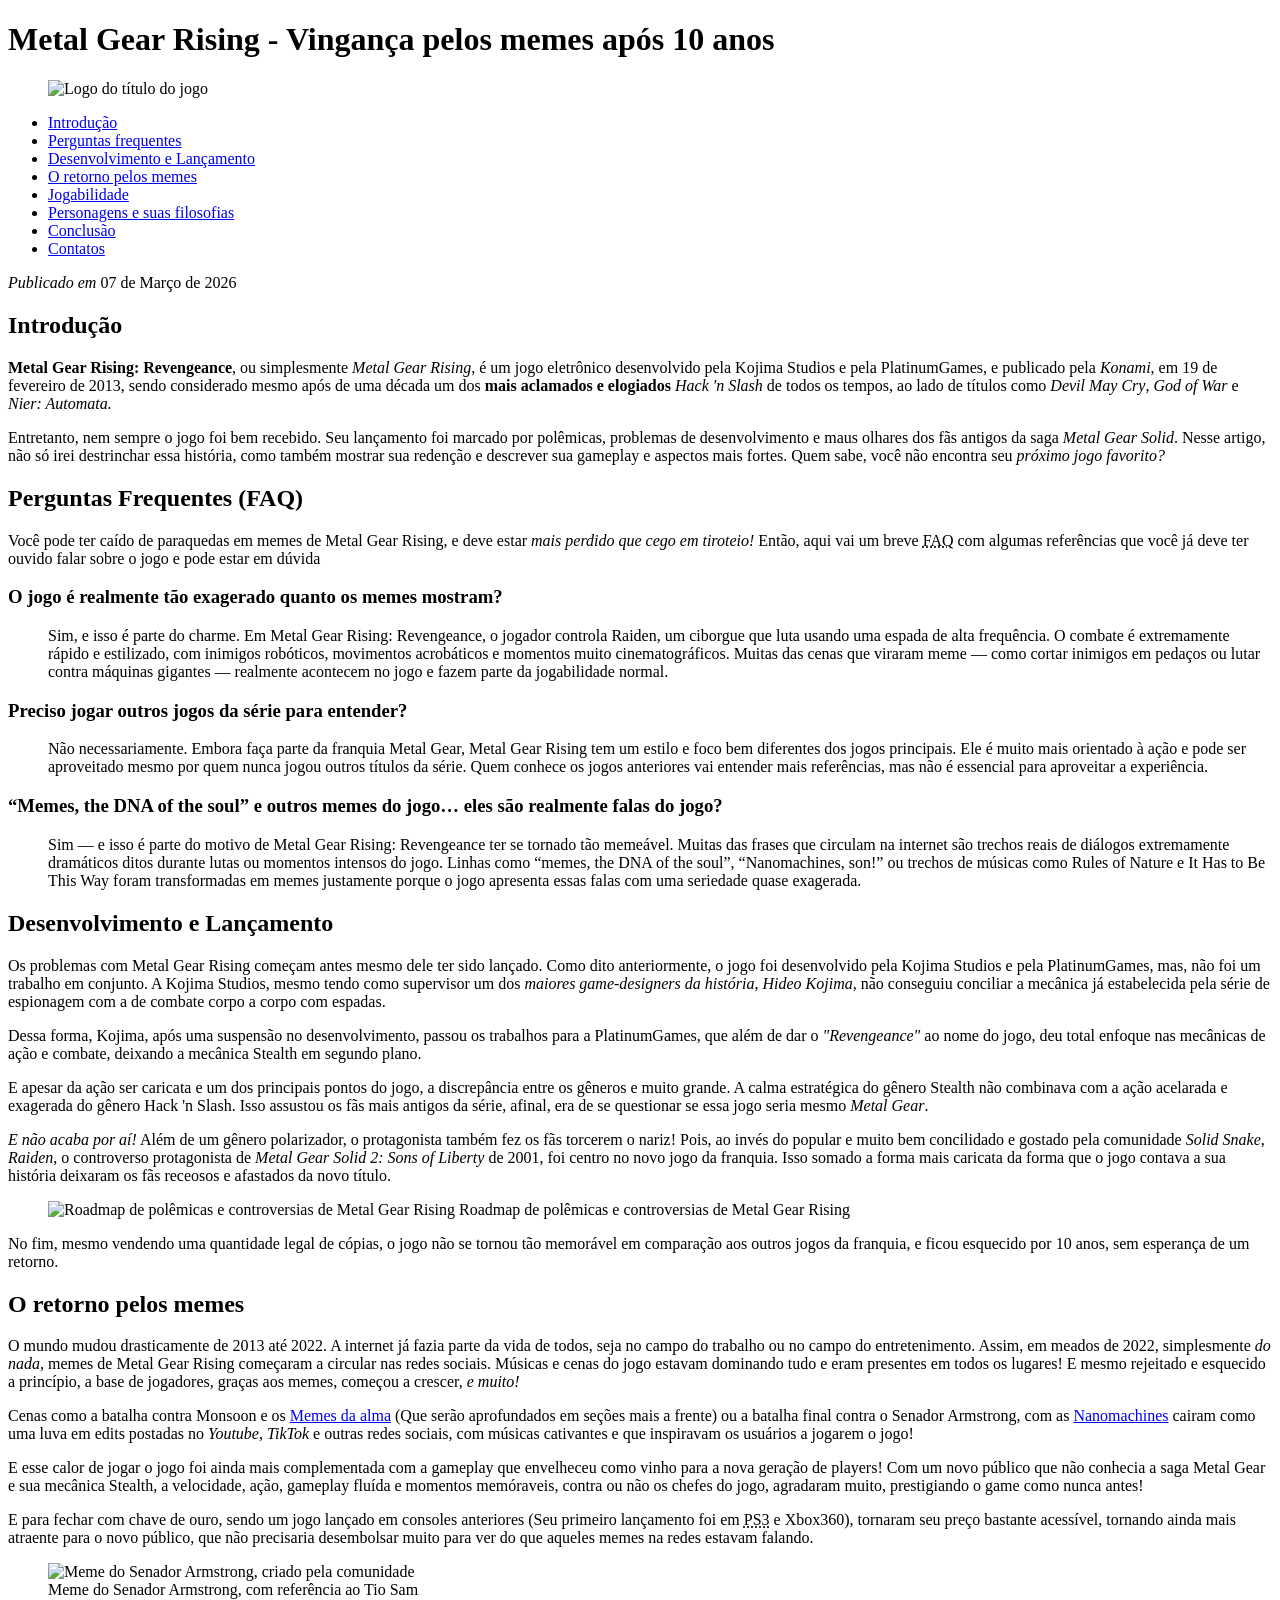
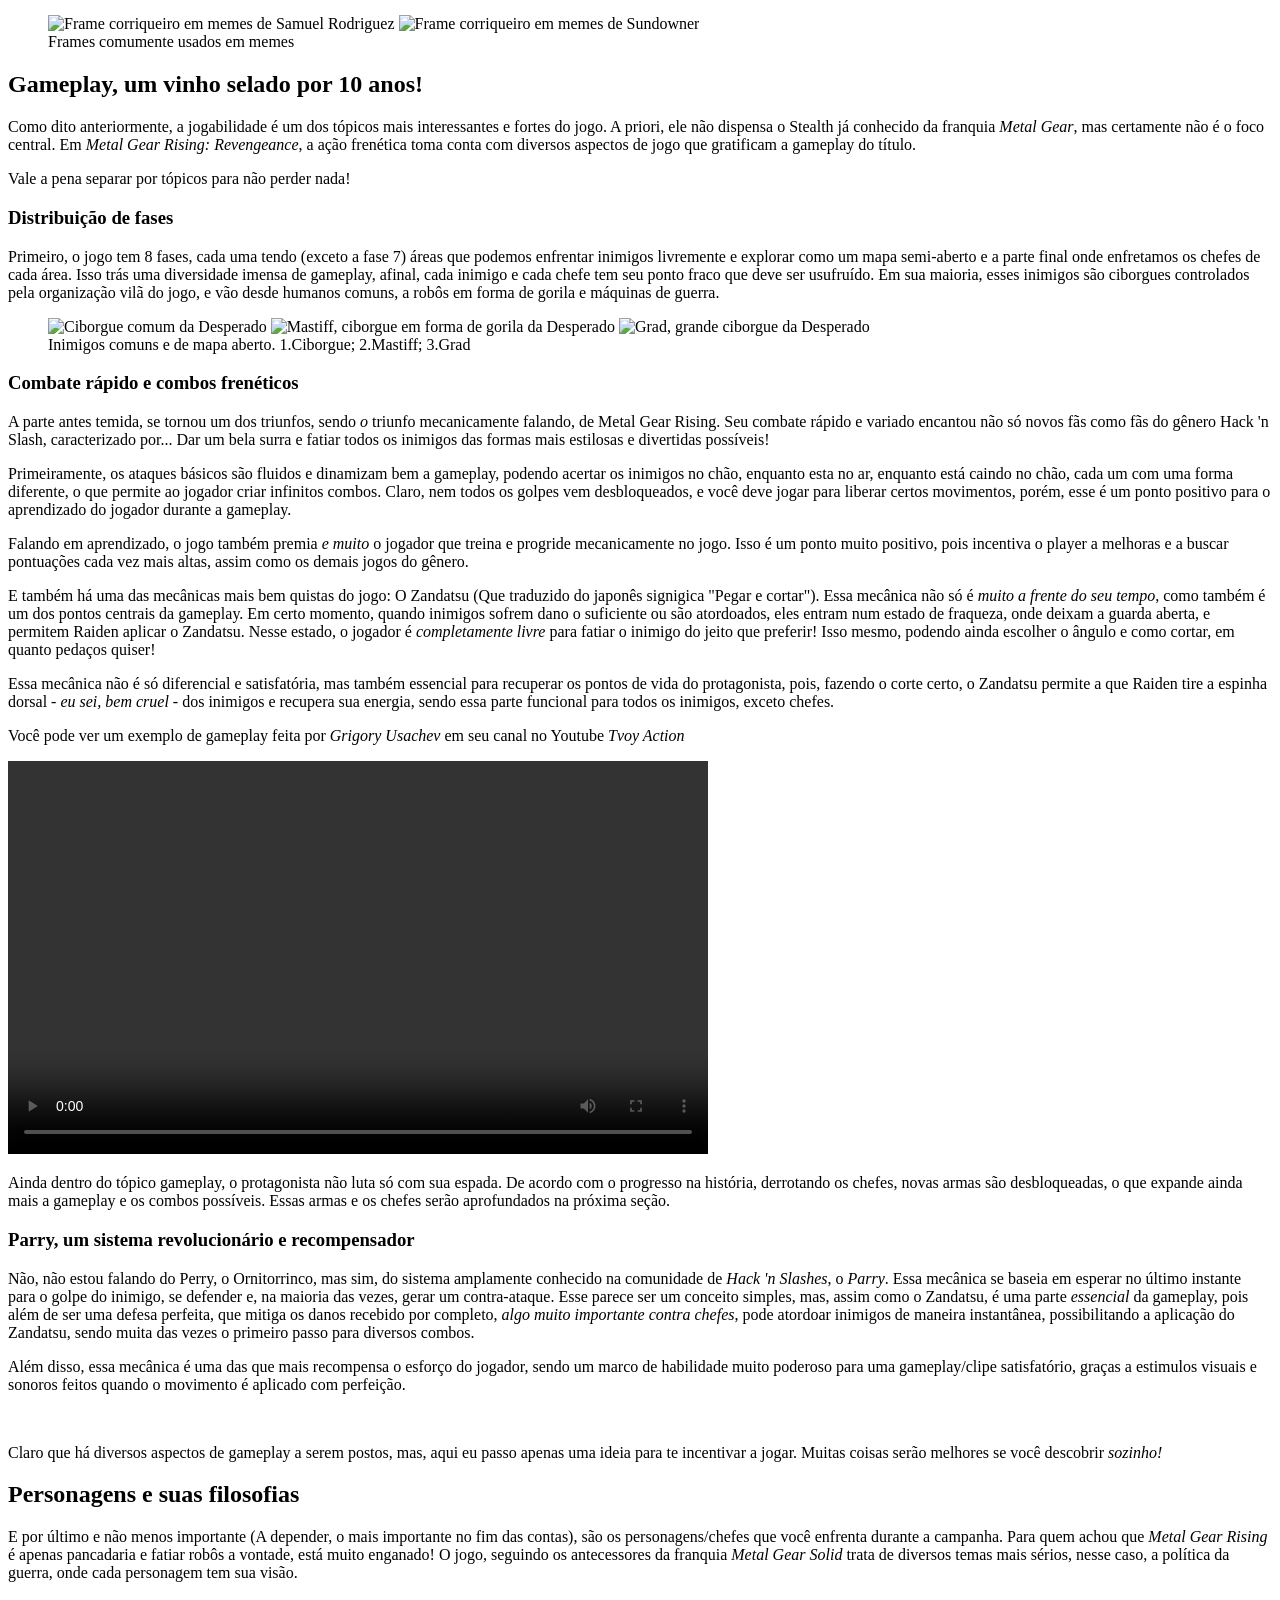
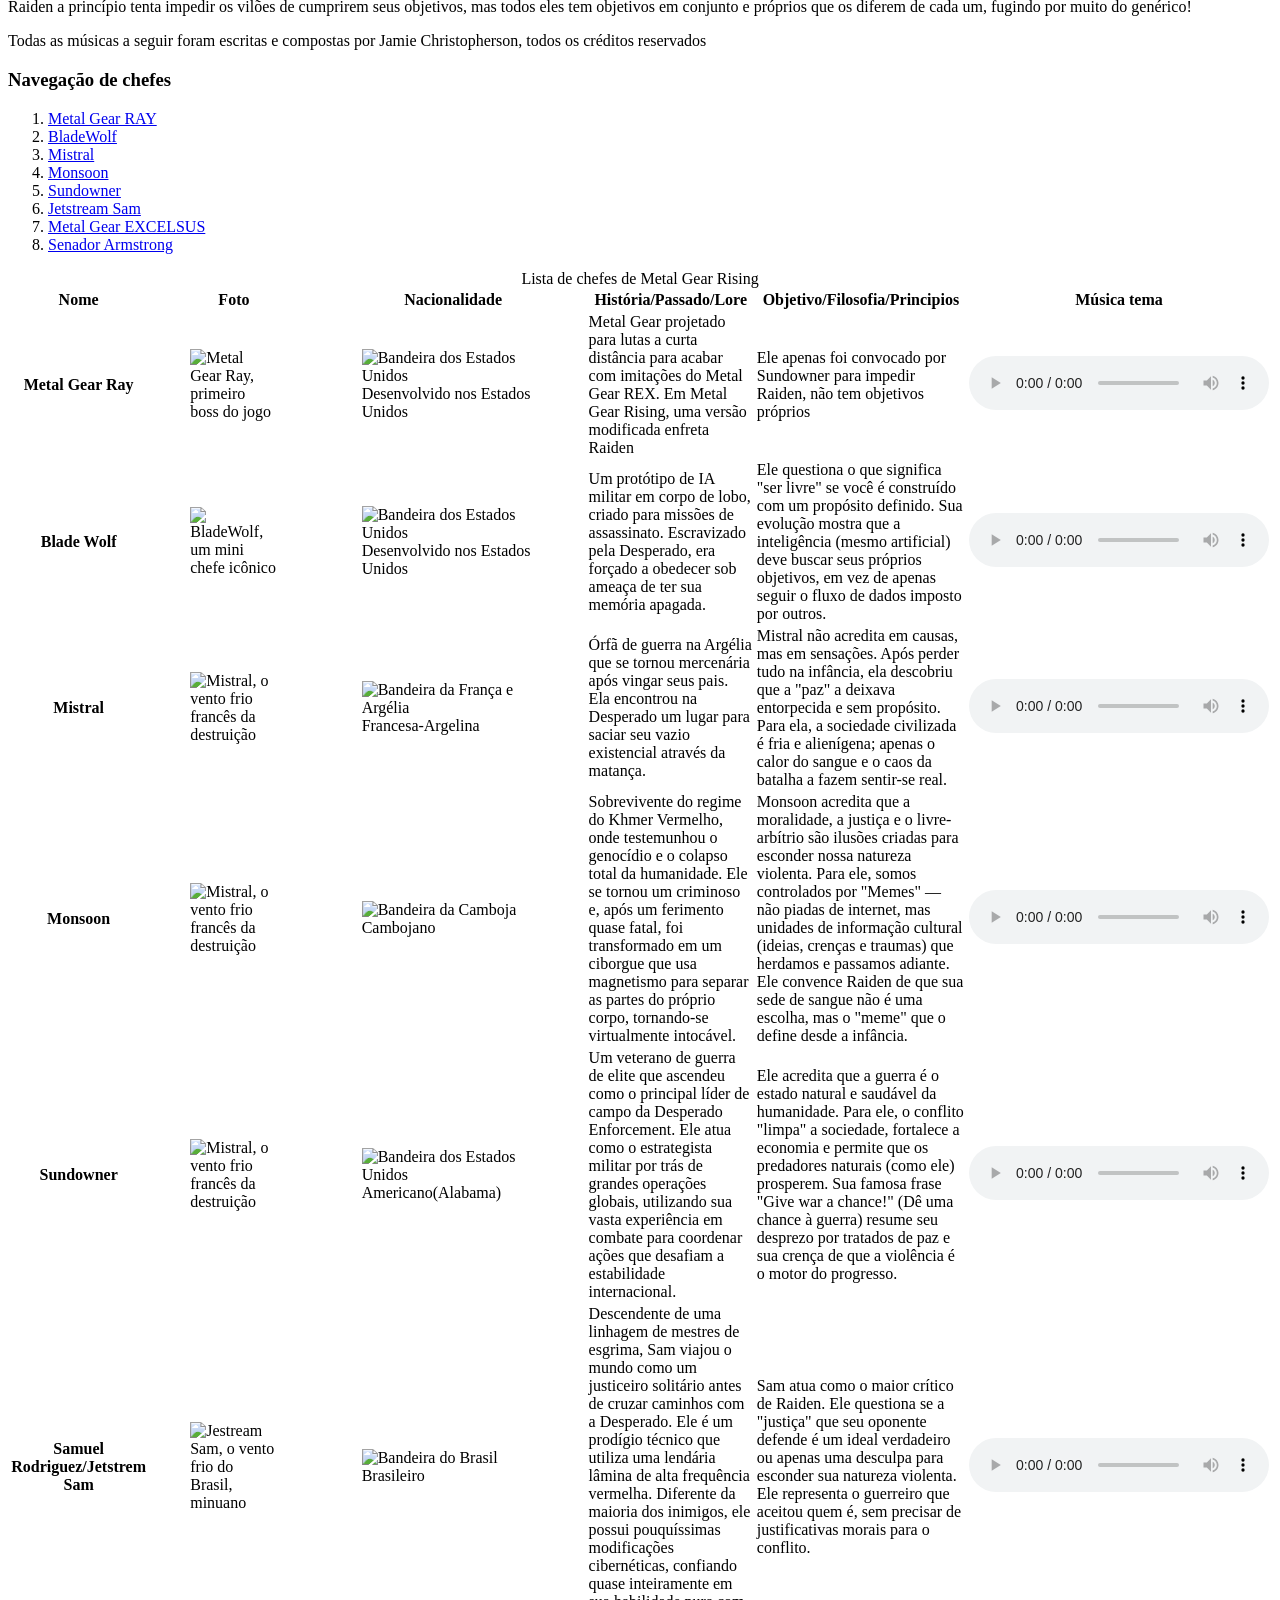
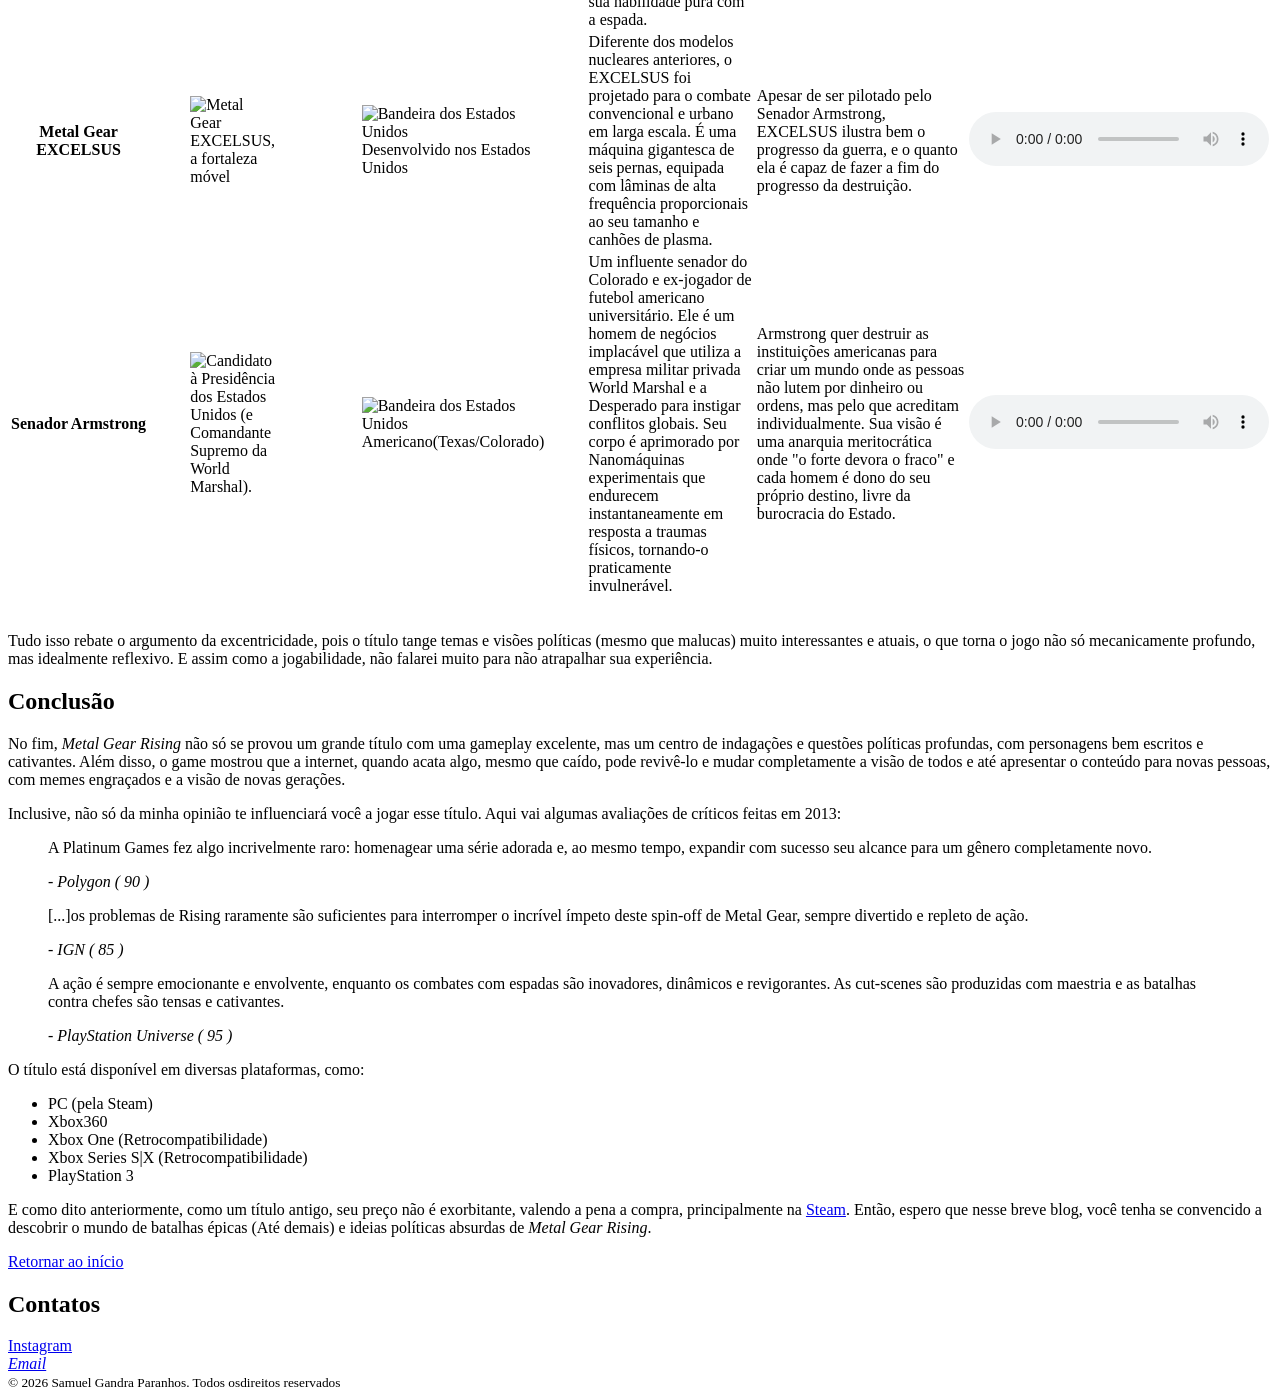
==== index.html @ 20fd2d04 "incremento da sessão FAQ usando <dl>" ====
<!DOCTYPE html>
<html lang="pt-BR">
<head>
    <meta charset="UTF-8">
    <meta name="viewport" 
    content="width=device-width, initial-scale=1.0">
    <title>Metal Gear Rising - Vingança pelos memes</title>
</head>
<body>
    <header>
        <h1 id="cabeçalho">Metal Gear Rising - Vingança pelos memes após 10 anos</h1>
        <figure>
            <img src="https://images.caconnect.ro/images/descriptions/34163/3.png"
            alt = "Logo do título do jogo"
            width = "700"
            loading="eager"
            decoding="async">
        </figure>
        <nav>
            <ul>
                <li><a href = "#inicio">Introdução</a></li>
                <li><a href = "FAQ">Perguntas frequentes</a></li>
                <li><a href = "#lançamento">Desenvolvimento e Lançamento</a></li>
                <li><a href = "#revengeance">O retorno pelos memes</a></li>
                <li><a href = "#gameplay">Jogabilidade</a></li>
                <li><a href = "#bosses">Personagens e suas filosofias</a></li>
                <li><a href = "#conclusão">Conclusão</a></li>
                <li><a href = "#footer">Contatos</a></li>
            </ul>
        </nav>
        <p><i>Publicado em </i><time datetime 2026-03-07>07 de Março de 2026</time></p>
    </header>
    <main>
        <section id="inicio">
            <article>
                <h2>Introdução</h2>
                <p><strong>Metal Gear Rising: Revengeance</strong>, ou simplesmente <em>Metal Gear Rising</em>, é um jogo eletrônico desenvolvido pela
                Kojima Studios e pela PlatinumGames, e publicado pela <em>Konami</em>, em <time datetime="2013-02-19">19 de fevereiro
                    de 2013</time>, sendo considerado mesmo após de uma <time datetime="P10Y">década</time> um dos <strong>mais aclamados e elogiados
                    </strong> <em>Hack 'n Slash</em> de todos os tempos, ao lado de títulos como <em>Devil May Cry</em>, <em>God of War</em> e <em>
                    Nier: Automata.</em></p>
                <p>Entretanto, nem sempre o jogo foi bem recebido. Seu lançamento foi marcado por polêmicas, problemas de desenvolvimento
                    e maus olhares dos fãs antigos da saga <em>Metal Gear Solid</em>. Nesse artigo, não só irei destrinchar essa história, como também 
                    mostrar sua redenção e descrever sua gameplay e aspectos mais fortes. Quem sabe, você não encontra seu <em>próximo jogo favorito?</em>
                </em></p>
            </article>
        </section>
        <section>
            <article>
                <h2>Perguntas Frequentes &#40FAQ&#41</h2>
                <p>Você pode ter caído de paraquedas em memes de Metal Gear Rising, e deve estar <em>mais perdido que cego em tiroteio!</em> Então, aqui vai um
                breve <abbr title="Frequently Asked Questions ou Perguntas Frequentes">FAQ</abbr> com algumas referências que você já deve ter ouvido falar sobre o jogo
                e pode estar em dúvida</p>
                <dl>
                    <dt><h3>O jogo é realmente tão exagerado quanto os memes mostram?</h3></dt>
                    <dd>Sim, e isso é parte do charme. Em Metal Gear Rising: Revengeance, o jogador controla Raiden, um ciborgue que luta usando uma espada de alta frequência. O combate é extremamente rápido e estilizado, com inimigos robóticos, movimentos acrobáticos e momentos muito cinematográficos. Muitas das cenas que viraram meme — como cortar inimigos em pedaços ou lutar contra máquinas gigantes — realmente acontecem no jogo e fazem parte da jogabilidade normal.</dd>
                    <dt><h3>Preciso jogar outros jogos da série para entender?</h3></dt>
                    <dd>Não necessariamente. Embora faça parte da franquia Metal Gear, Metal Gear Rising tem um estilo e foco bem diferentes dos jogos principais. Ele é muito mais orientado à ação e pode ser aproveitado mesmo por quem nunca jogou outros títulos da série. Quem conhece os jogos anteriores vai entender mais referências, mas não é essencial para aproveitar a experiência.</dd>
                    <dt><h3>“Memes, the DNA of the soul” e outros memes do jogo… eles são realmente falas do jogo?</h3></dt>
                    <dd>Sim — e isso é parte do motivo de Metal Gear Rising: Revengeance ter se tornado tão memeável. Muitas das frases que circulam na internet são trechos reais de diálogos extremamente dramáticos ditos durante lutas ou momentos intensos do jogo. Linhas como “memes, the DNA of the soul”, “Nanomachines, son!” ou trechos de músicas como Rules of Nature e It Has to Be This Way foram transformadas em memes justamente porque o jogo apresenta essas falas com uma seriedade quase exagerada.</dd>
                </dl>
            </article>
        </section>
        <section id="lançamento">
            <article>
                <h2>Desenvolvimento e Lançamento</h2>
                <p>Os problemas com Metal Gear Rising começam antes mesmo dele ter sido lançado. Como dito anteriormente, o jogo foi desenvolvido pela
                    Kojima Studios e pela PlatinumGames, mas, não foi um trabalho em conjunto. A Kojima Studios, mesmo tendo como supervisor um dos <em>
                    maiores game-designers da história</em>, <em>Hideo Kojima</em>, não conseguiu conciliar a mecânica já estabelecida pela série de 
                    espionagem com a de combate corpo a corpo com espadas.</p>
                <p>Dessa forma, Kojima, após uma suspensão no desenvolvimento, passou os trabalhos para a PlatinumGames, que além de dar o <em>"Revengeance"
                    </em> ao nome do jogo, deu total enfoque nas mecânicas de ação e combate, deixando a mecânica Stealth em segundo plano.</p>
                <p>E apesar da ação ser caricata e um dos principais pontos do jogo, a discrepância entre os gêneros e muito grande. A calma estratégica do
                    gênero Stealth não combinava com a ação acelarada e exagerada do gênero Hack 'n Slash. Isso assustou os fãs mais antigos da série, afinal,
                    era de se questionar se essa jogo seria mesmo <em>Metal Gear</em>.</p>
                <p><em>E não acaba por aí!</em> Além de um gênero polarizador, o protagonista também fez os fãs torcerem o nariz! Pois, ao invés do popular
                    e muito bem concilidado e gostado pela comunidade <em>Solid Snake</em>, <em>Raiden</em>, o controverso protagonista de <em>Metal Gear Solid 2:
                    Sons of Liberty</em> de <time datetime="2001">2001</time>, foi centro no novo jogo da franquia. Isso somado a forma mais caricata da forma que
                    o jogo contava a sua história deixaram os fãs receosos e afastados da novo título.</p>
                <figure>
                    <img src="C:\Users\SAMUE\P-ginaHTML\Images\roadmap MGRR.png"
                    alt="Roadmap de polêmicas e controversias de Metal Gear Rising"
                    width="700"
                    loading="lazy"
                    decoding="async">
                    <figurecaption>Roadmap de polêmicas e controversias de Metal Gear Rising</figurecaption>
                </figure>               
                <p>No fim, mesmo vendendo uma quantidade legal de cópias, o jogo não se tornou tão memorável em comparação aos outros jogos da franquia, e ficou
                     esquecido por <time datetime="P10Y">10 anos</time>, sem esperança de um retorno.</p>
            </article>
        </section>
        <section id="revengeance">
            <article>
                <h2>O retorno pelos memes</h2>
                <p>O mundo mudou drasticamente de <time datetime="2013">2013</time> até <time datetime="2022">2022</time>. A internet já fazia parte da vida de todos, seja no campo do trabalho ou no campo do entretenimento.
                    Assim, em <time datetime="2022">meados de 2022</time>, simplesmente <em>do nada</em>, memes de Metal Gear Rising começaram a circular nas redes sociais. Músicas e cenas do jogo estavam dominando 
                    tudo e eram presentes em todos os lugares! E mesmo rejeitado e esquecido a princípio, a base de jogadores, graças aos memes, começou a crescer, <em>e muito!</em></p>
                <p>Cenas como a batalha contra Monsoon e os <a href ="https://www.youtube.com/watch?v=8TDC9s-Kt-8" target="_blank" rel="noopener noreferrer">Memes da alma</a> &#40Que serão aprofundados
                    em seções mais a frente&#41 ou a batalha final contra o Senador Armstrong, com as <a href ="https://www.youtube.com/watch?v=RhMsboqMMzs" target="_blank" rel="noopener noreferrer">Nanomachines</a>
                    cairam como uma luva em edits postadas no <em>Youtube</em>, <em>TikTok</em> e outras redes sociais, com músicas cativantes e que inspiravam os usuários a jogarem o jogo!</p>
                <p>E esse calor de jogar o jogo foi ainda mais complementada com a gameplay que envelheceu como vinho para a nova geração de players! Com um novo público que
                     não conhecia a saga Metal Gear e sua mecânica Stealth, a velocidade, ação, gameplay fluída e momentos memóraveis, contra ou não os chefes do jogo, agradaram muito, prestigiando
                     o game como nunca antes!</p>
                <p>E para fechar com chave de ouro, sendo um jogo lançado em consoles anteriores &#40Seu primeiro lançamento foi em <abbr title="Playstation 3">PS3</abbr> e Xbox360&#41, tornaram seu preço 
                    bastante acessível, tornando ainda mais atraente para o novo público, que não precisaria desembolsar muito para ver do que aqueles memes na redes estavam falando.
                </p>
                <figure>
                    <img src="C:\Users\SAMUE\P-ginaHTML\Images\meme 1.png"
                    alt="Meme do Senador Armstrong, criado pela comunidade"
                    width="200"
                    loading="lazy"
                    decoding="async">
                    <figcaption>Meme do Senador Armstrong, com referência ao Tio Sam</figcaption>
                </figure>
                <figure>
                    <img src="C:\Users\SAMUE\P-ginaHTML\Images\meme2.png"
                    alt="Frame corriqueiro em memes de Samuel Rodriguez"
                    width="300"
                    loading="lazy"
                    decoding="async">
                    <img src="C:\Users\SAMUE\P-ginaHTML\Images\meme3.png"
                    alt="Frame corriqueiro em memes de Sundowner"
                    width="337"
                    loading="lazy"
                    decoding="async">
                    <figcaption>Frames comumente usados em memes</figcaption>
                </figure>
            </article>
        </section>
        <section id="gameplay">
            <article>
                <h2>Gameplay, um vinho selado por 10 anos!</h2>
                <p>Como dito anteriormente, a jogabilidade é um dos tópicos mais interessantes e fortes do jogo. A priori, ele não dispensa o Stealth já
                     conhecido da franquia <em>Metal Gear</em>, mas certamente não é o foco central. Em <em>Metal Gear Rising: Revengeance</em>, a ação frenética
                     toma conta com diversos aspectos de jogo que gratificam a gameplay do título.</p>
                <p>Vale a pena separar por tópicos para não perder nada!</p>
                <h3>Distribuição de fases</h3>
                <p>Primeiro, o jogo tem 8 fases, cada uma tendo &#40exceto a fase 7&#41 áreas que podemos enfrentar inimigos livremente e explorar como um mapa semi-aberto 
                    e a parte final onde enfretamos os chefes de cada área. Isso trás uma diversidade imensa de gameplay, afinal, cada inimigo e cada chefe tem seu ponto fraco 
                    que deve ser usufruído. Em sua maioria, esses inimigos são ciborgues controlados pela organização vilã do jogo, e vão desde humanos comuns, a robôs em forma de gorila e
                 máquinas de guerra.
                 <figure>
                    <img src="C:\Users\SAMUE\P-ginaHTML\Images\Ciborgue.png"
                    alt="Ciborgue comum da Desperado"
                    width="250"
                    loading="lazy"
                    decoding="async">
                    <img src="C:\Users\SAMUE\P-ginaHTML\Images\Mastiff.png"
                    alt="Mastiff, ciborgue em forma de gorila da Desperado"
                    width="250"
                    loading="lazy"
                    decoding="async">
                    <img src="C:\Users\SAMUE\P-ginaHTML\Images\Grad.png"
                    alt="Grad, grande ciborgue da Desperado"
                    width="250"
                    loading="lazy"
                    decoding="async">
                    <figcaption>Inimigos comuns e de mapa aberto. 1.Ciborgue; 2.Mastiff; 3.Grad</figcaption>
                 </figure>
                </p>
                <h3>Combate rápido e combos frenéticos</h3>
                <p>A parte antes temida, se tornou um dos triunfos, sendo <em>o</em> triunfo mecanicamente falando, de Metal Gear Rising. Seu combate rápido e variado
                encantou não só novos fãs como fãs do gênero Hack 'n Slash, caracterizado por... Dar um bela surra e fatiar todos os inimigos das formas mais estilosas
                e divertidas possíveis!</p>
                <p>Primeiramente, os ataques básicos são fluidos e dinamizam bem a gameplay, podendo acertar os inimigos no chão, enquanto esta no ar, enquanto está caindo
                    no chão, cada um com uma forma diferente, o que permite ao jogador criar infinitos combos. Claro, nem todos os golpes vem desbloqueados, e você deve jogar
                    para liberar certos movimentos, porém, esse é um ponto positivo para o aprendizado do jogador durante a gameplay.</p>
                <p>Falando em aprendizado, o jogo também premia <em>e muito</em> o jogador que treina e progride mecanicamente no jogo. Isso é um ponto muito positivo,
                pois incentiva o player a melhoras e a buscar pontuações cada vez mais altas, assim como os demais jogos do gênero.</p>
                <p>E também há uma das mecânicas mais bem quistas do jogo: O Zandatsu &#40Que traduzido do japonês signigica "Pegar e cortar"&#41. Essa mecânica não só é <em>muito
                    a frente do seu tempo</em>, como também é um dos pontos centrais da gameplay. Em certo momento, quando inimigos sofrem dano o suficiente ou são atordoados, eles
                    entram num estado de fraqueza, onde deixam a guarda aberta, e permitem Raiden aplicar o Zandatsu. Nesse estado, o jogador é <em>completamente livre</em> para
                    fatiar o inimigo do jeito que preferir! Isso mesmo, podendo ainda escolher o ângulo e como cortar, em quanto pedaços quiser!</p>
                <p>Essa mecânica não é só diferencial e satisfatória, mas também essencial para recuperar os pontos de vida do protagonista, pois, fazendo o corte certo, o Zandatsu
                    permite a que Raiden tire a espinha dorsal - <em>eu sei, bem cruel</em> - dos inimigos e recupera sua energia, sendo essa parte funcional para todos os inimigos, exceto
                    chefes.</p>
                <p>Você pode ver um exemplo de gameplay feita por <em>Grigory Usachev</em> em seu canal no Youtube <em>Tvoy Action</em></p>
                <video width="700" height="393,75" controls aria-label="Gameplay com combos rápidos que ao final jogam o inimigo ao ar e o finalizam com o Zandatsu">
                    <source src="C:\Users\SAMUE\P-ginaHTML\Images\Metal Gear Rising - Crazy Combo.mp4" type="video/mp4">
                    Seu navegador não suporta a tag de vídeo. O clipe mostra combos rápidos e frenéticos sem comentários.
                </video>
                <p>Ainda dentro do tópico gameplay, o protagonista não luta só com sua espada. De acordo com o progresso na história, derrotando os chefes, novas armas são desbloqueadas,
                    o que expande ainda mais a gameplay e os combos possíveis. Essas armas e os chefes serão aprofundados na próxima seção.</p>
                <h3>Parry, um sistema revolucionário e recompensador</h3>
                <p>Não, não estou falando do Perry, o Ornitorrinco, mas sim, do sistema amplamente conhecido na comunidade de <em>Hack 'n Slashes</em>, o <em>Parry</em>. Essa mecânica se
                baseia em esperar no último instante para o golpe do inimigo, se defender e, na maioria das vezes, gerar um contra-ataque. Esse parece ser um conceito simples, mas, assim como
                o Zandatsu, é uma parte <em>essencial</em> da gameplay, pois além de ser uma defesa perfeita, que mitiga os danos recebido por completo, <em>algo muito importante contra chefes</em>, pode atordoar inimigos de maneira instantânea,
                possibilitando a aplicação do Zandatsu, sendo muita das vezes o primeiro passo para diversos combos.</p>
                <p>Além disso, essa mecânica é uma das que mais recompensa o esforço do jogador, sendo um marco de habilidade muito poderoso para uma gameplay/clipe satisfatório, graças a estimulos visuais
                    e sonoros feitos quando o movimento é aplicado com perfeição.</p>
                <br>
                <p>Claro que há diversos aspectos de gameplay a serem postos, mas, aqui eu passo apenas uma ideia para te incentivar a jogar. Muitas coisas serão melhores se você descobrir <em>sozinho!</em></p>
            </article>
        </section>
        <section id="bosses">
            <article>
                <h2>Personagens e suas filosofias</h2>
                <p>E por último e não menos importante &#40A depender, o mais importante no fim das contas&#41, são os personagens/chefes que você enfrenta durante a campanha. Para quem 
                    achou que <em>Metal Gear Rising</em> é apenas pancadaria e fatiar robôs a vontade, está muito enganado! O jogo, seguindo os antecessores da franquia <em>Metal Gear Solid</em>
                    trata de diversos temas mais sérios, nesse caso, a política da guerra, onde cada personagem tem sua visão.</p>
                <p>Raiden a princípio tenta impedir os vilões de cumprirem seus objetivos, mas todos eles tem objetivos em conjunto e próprios que os diferem de cada um, fugindo por muito do genérico!</p>
                <p>Todas as músicas a seguir foram escritas e compostas por Jamie Christopherson, todos os créditos reservados</p>
                <nav>
                    <h3>Navegação de chefes</h3>
                    <ol>
                        <li><a href="#Ray">Metal Gear RAY</a></li>
                        <li><a href="#wolf">BladeWolf</a></li>
                        <li><a href="#mis">Mistral</a></li>
                        <li><a href="#monsoon">Monsoon</a></li>
                        <li><a href="#sun">Sundowner</a></li>
                        <li><a href="#sam">Jetstream Sam</a></li>
                        <li><a href="#excelsus">Metal Gear EXCELSUS</a></li>
                        <li><a href="#senador">Senador Armstrong</a></li>
                        
                    </ol>
                </nav>
                <table>
                    <caption>Lista de chefes de Metal Gear Rising</caption>
                    <thead>
                        <tr>
                            <th scope="col">Nome</th>
                            <th scope="col">Foto</th>
                            <th scope="col">Nacionalidade</th>
                            <th scope="col">História/Passado/Lore</th>
                            <th scope="col">Objetivo/Filosofia/Principios</th>
                            <th scope="col">Música tema</th>
                        </tr>
                    </thead>
                    <tbody>
                        <tr id="Ray">
                            <th scope="row">Metal Gear Ray</th>
                                <td><figure>
                                    <img src="C:\Users\SAMUE\P-ginaHTML\Images\Metal Gear Ray.png"
                                    alt="Metal Gear Ray, primeiro boss do jogo"
                                    width="200" height="200"
                                    loading="lazy"
                                    decoding="async">
                                </figure></td>
                                <td><figure>
                                    <img src="C:\Users\SAMUE\P-ginaHTML\Images\USA.png"
                                    alt="Bandeira dos Estados Unidos"
                                    width="50"
                                    loading="lazy"
                                    decoding="async">
                                    <figcaption>Desenvolvido nos Estados Unidos</figcaption>
                                </figure></td>
                                <td>Metal Gear projetado para lutas a curta distância para acabar com imitações do Metal Gear REX. Em Metal Gear Rising, uma versão modificada enfreta Raiden</td>
                                <td>Ele apenas foi convocado por Sundowner para impedir Raiden, não tem objetivos próprios</td>
                                <td><audio controls aria-label="Trilha sonora na luta contra  Metal Gear Ray, Rules of Nature">
                                    <source src="C:\Users\SAMUE\P-ginaHTML\Images\Rules of Nature.mpeg" type="audio/mpeg">
                                    Seu navegador não suporta este elemento de aúdio.
                                </audio></td>
                        </tr>
                        <tr id="wolf">
                            <th scope="row">Blade Wolf</th>
                                <td><figure>
                                    <img src="C:\Users\SAMUE\P-ginaHTML\Images\BladeWolf.png"
                                    alt="BladeWolf, um mini chefe icônico"
                                    width="200" height="112,50"
                                    loading="lazy"
                                    decoding="async">
                                </figure></td>
                                <td><figure>
                                    <img src="C:\Users\SAMUE\P-ginaHTML\Images\USA.png"
                                    alt="Bandeira dos Estados Unidos"
                                    width="50"
                                    loading="lazy"
                                    decoding="async">
                                    <figcaption>Desenvolvido nos Estados Unidos</figcaption>
                                </figure></td>
                                <td>Um protótipo de IA militar em corpo de lobo, criado para missões de assassinato. Escravizado pela Desperado, era forçado a obedecer sob ameaça de ter sua memória apagada.</td>
                                <td>Ele questiona o que significa "ser livre" se você é construído com um propósito definido. Sua evolução mostra que a inteligência (mesmo artificial) deve buscar seus próprios objetivos, em vez de apenas seguir o fluxo de dados imposto por outros.</td>
                                <td><audio controls aria-label="Trilha sonora na luta contra  BladeWolf, I'm My Own Master Now">
                                    <source src="C:\Users\SAMUE\P-ginaHTML\Images\I'm My Own Master Now.mpeg" type="audio/mpeg">
                                    Seu navegador não suporta este elemento de aúdio.
                                </audio></td>
                        </tr>
                        <tr id="mis">
                            <th scope="row">Mistral</th>
                            <td><figure>
                                    <img src="C:\Users\SAMUE\P-ginaHTML\Images\Mistral.png"
                                    alt="Mistral, o vento frio francês da destruição"
                                    width="200" height="200"
                                    loading="lazy"
                                    decoding="async">
                                </figure></td>
                                <td><figure>
                                    <img src="C:\Users\SAMUE\P-ginaHTML\Images\Bandeira mistral.png"
                                    alt="Bandeira da França e Argélia"
                                    width="50"
                                    loading="lazy"
                                    decoding="async">
                                    <figcaption>Francesa-Argelina</figcaption>
                                </figure></td>
                                <td>Órfã de guerra na Argélia que se tornou mercenária após vingar seus pais. Ela encontrou na Desperado um lugar para saciar seu vazio existencial através da matança.</td>
                                <td>Mistral não acredita em causas, mas em sensações. Após perder tudo na infância, ela descobriu que a "paz" a deixava entorpecida e sem propósito. Para ela, a sociedade civilizada é fria e alienígena; apenas o calor do sangue e o caos da batalha a fazem sentir-se real.</td>
                                <td><audio controls aria-label="Trilha sonora na luta contra  Mistral, A Stranger I Remain">
                                    <source src="C:\Users\SAMUE\P-ginaHTML\Images\A Strange I Remain.mpeg" type="audio/mpeg">
                                    Seu navegador não suporta este elemento de aúdio.
                                </audio></td>
                        </tr>
                        <tr id="monsoon">
                            <th scope="row">Monsoon</th>
                            <td><figure>
                                    <img src="C:\Users\SAMUE\P-ginaHTML\Images\Monsoon.png"
                                    alt="Mistral, o vento frio francês da destruição"
                                    width="200" height="200"
                                    loading="lazy"
                                    decoding="async">
                                    <td><figure>
                                    <img src="C:\Users\SAMUE\P-ginaHTML\Images\Camboja.png"
                                    alt="Bandeira da Camboja"
                                    width="50"
                                    loading="lazy"
                                    decoding="async">
                                    <figcaption>Cambojano</figcaption>
                                </figure></td>
                                </figure></td>
                                <td>Sobrevivente do regime do Khmer Vermelho, onde testemunhou o genocídio e o colapso total da humanidade. Ele se tornou um criminoso e, após um ferimento quase fatal, foi transformado em um ciborgue que usa magnetismo para separar as partes do próprio corpo, tornando-se virtualmente intocável.</td>
                                <td>Monsoon acredita que a moralidade, a justiça e o livre-arbítrio são ilusões criadas para esconder nossa natureza violenta. Para ele, somos controlados por "Memes" — não piadas de internet, mas unidades de informação cultural (ideias, crenças e traumas) que herdamos e passamos adiante. Ele convence Raiden de que sua sede de sangue não é uma escolha, mas o "meme" que o define desde a infância.</td>
                                <td><audio controls aria-label="Trilha sonora na luta contra  Monsoon, The Stains of Time">
                                    <source src="C:\Users\SAMUE\P-ginaHTML\Images\Stains of Time.mpeg" type="audio/mpeg">
                                    Seu navegador não suporta este elemento de aúdio.
                                </audio></td>
                        </tr>
                        <tr id="sun">
                            <th scope="row">Sundowner</th>
                                <td><figure>
                                    <img src="C:\Users\SAMUE\P-ginaHTML\Images\Sundowner.png"
                                    alt="Mistral, o vento frio francês da destruição"
                                    width="200" height="200"
                                    loading="lazy"
                                    decoding="async">
                                    <td><figure>
                                    <img src="C:\Users\SAMUE\P-ginaHTML\Images\USA.png"
                                    alt="Bandeira dos Estados Unidos"
                                    width="50"
                                    loading="lazy"
                                    decoding="async">
                                    <figcaption>Americano&#40Alabama&#41</figcaption>
                                </figure></td>
                                </figure></td>
                                <td>Um veterano de guerra de elite que ascendeu como o principal líder de campo da Desperado Enforcement. Ele atua como o estrategista militar por trás de grandes operações globais, utilizando sua vasta experiência em combate para coordenar ações que desafiam a estabilidade internacional.</td>
                                <td>Ele acredita que a guerra é o estado natural e saudável da humanidade. Para ele, o conflito "limpa" a sociedade, fortalece a economia e permite que os predadores naturais (como ele) prosperem. Sua famosa frase "Give war a chance!" (Dê uma chance à guerra) resume seu desprezo por tratados de paz e sua crença de que a violência é o motor do progresso.</td>
                                <td><audio controls aria-label="Trilha sonora na luta contra  Sundowner, Red Sun">
                                    <source src="C:\Users\SAMUE\P-ginaHTML\Images\Red Sun.mpeg" type="audio/mpeg">
                                    Seu navegador não suporta este elemento de aúdio.
                                </audio></td>
                        </tr>
                        <tr id="sam">
                            <th scope="row">Samuel Rodriguez/Jetstrem Sam</th>
                                <td><figure>
                                    <img src="C:\Users\SAMUE\P-ginaHTML\Images\Sam.png"
                                    alt="Jestream Sam, o vento frio do Brasil, minuano"
                                    width="200" height="200"
                                    loading="lazy"
                                    decoding="async">
                                    <td><figure>
                                    <img src="C:\Users\SAMUE\P-ginaHTML\Images\Brasiil.png"
                                    alt="Bandeira do Brasil"
                                    width="50"
                                    loading="lazy"
                                    decoding="async">
                                    <figcaption>Brasileiro</figcaption>
                                </figure></td>
                                </figure></td>
                                <td>Descendente de uma linhagem de mestres de esgrima, Sam viajou o mundo como um justiceiro solitário antes de cruzar caminhos com a Desperado. Ele é um prodígio técnico que utiliza uma lendária lâmina de alta frequência vermelha. Diferente da maioria dos inimigos, ele possui pouquíssimas modificações cibernéticas, confiando quase inteiramente em sua habilidade pura com a espada.</td>
                                <td>Sam atua como o maior crítico de Raiden. Ele questiona se a "justiça" que seu oponente defende é um ideal verdadeiro ou apenas uma desculpa para esconder sua natureza violenta. Ele representa o guerreiro que aceitou quem é, sem precisar de justificativas morais para o conflito.</td>
                                <td><audio controls aria-label="Trilha sonora na luta contra Samuel, The Only Thing I Know For Real">
                                    <source src="C:\Users\SAMUE\P-ginaHTML\Images\WhatsApp Audio 2026-03-07 at 15.31.39.mpeg" type="audio/mpeg">
                                    Seu navegador não suporta este elemento de aúdio.
                                </audio></td>
                        </tr>
                        <tr id="excelsus">
                                <th scope="row">Metal Gear EXCELSUS</th>
                                <td><figure>
                                    <img src="C:\Users\SAMUE\P-ginaHTML\Images\excelsus.png"
                                    alt="Metal Gear EXCELSUS, a fortaleza móvel"
                                    width="200" height="112,5"
                                    loading="lazy"
                                    decoding="async">
                                    <td><figure>
                                    <img src="C:\Users\SAMUE\P-ginaHTML\Images\USA.png"
                                    alt="Bandeira dos Estados Unidos"
                                    width="50"
                                    loading="lazy"
                                    decoding="async">
                                    <figcaption>Desenvolvido nos Estados Unidos</figcaption>
                                </figure></td>
                                </figure></td>
                                <td>Diferente dos modelos nucleares anteriores, o EXCELSUS foi projetado para o combate convencional e urbano em larga escala. É uma máquina gigantesca de seis pernas, equipada com lâminas de alta frequência proporcionais ao seu tamanho e canhões de plasma.</td>
                                <td>Apesar de ser pilotado pelo Senador Armstrong, EXCELSUS ilustra bem o progresso da guerra, e o quanto ela é capaz de fazer a fim do progresso da destruição.</td>
                                <td><audio controls aria-label="Trilha sonora na luta contra Metal Gear EXCELSUS, Collective Consciousness">
                                    <source src="C:\Users\SAMUE\P-ginaHTML\Images\Metal Gear EXCELSUS.mpeg" type="audio/mpeg">
                                    Seu navegador não suporta este elemento de aúdio.
                                </audio></td>
                        </tr>
                        <tr id="senador">
                            <th scope="row">Senador Armstrong</th>
                                <td><figure>
                                    <img src="C:\Users\SAMUE\P-ginaHTML\Images\Armstrong.png"
                                    alt="Candidato à Presidência dos Estados Unidos (e Comandante Supremo da World Marshal)."
                                    width="200" height="200"
                                    loading="lazy"
                                    decoding="async">
                                    </figure></td>
                                    <td><figure>
                                    <img src="C:\Users\SAMUE\P-ginaHTML\Images\USA.png"
                                    alt="Bandeira dos Estados Unidos"
                                    width="50"
                                    loading="lazy"
                                    decoding="async">
                                    <figcaption>Americano&#40Texas/Colorado&#41</figcaption>
                                </figure></td>
                                <td>Um influente senador do Colorado e ex-jogador de futebol americano universitário. Ele é um homem de negócios implacável que utiliza a empresa militar privada World Marshal e a Desperado para instigar conflitos globais. Seu corpo é aprimorado por Nanomáquinas experimentais que endurecem instantaneamente em resposta a traumas físicos, tornando-o praticamente invulnerável.</td>
                                <td>Armstrong quer destruir as instituições americanas para criar um mundo onde as pessoas não lutem por dinheiro ou ordens, mas pelo que acreditam individualmente. Sua visão é uma anarquia meritocrática onde "o forte devora o fraco" e cada homem é dono do seu próprio destino, livre da burocracia do Estado.</td>
                                <td><audio controls aria-label="Trilha sonora na luta contra Armstrong, It Has To be This Way">
                                    <source src="C:\Users\SAMUE\P-ginaHTML\Images\It has to be this way.mpeg" type="audio/mpeg">
                                    Seu navegador não suporta este elemento de aúdio.
                                </audio></td>
                        </tr>
                    </tbody>
                </table>
                <br>
                <p>Tudo isso rebate o argumento da excentricidade, pois o título tange temas e visões políticas &#40mesmo que malucas&#41 muito interessantes e atuais, o que torna o jogo
                    não só mecanicamente profundo, mas idealmente reflexivo. E assim como a jogabilidade, não falarei muito para não atrapalhar sua experiência.</p>
            </article>
        </section>
        <section id="conclusão">
            <article>
                <h2>Conclusão</h2>
                    <p>No fim, <em>Metal Gear Rising</em> não só se provou um grande título com uma gameplay excelente, mas um centro de indagações e questões políticas profundas,
                    com personagens bem escritos e cativantes. Além disso, o game mostrou que a internet, quando acata algo, mesmo que caído, pode revivê-lo e mudar completamente a visão
                    de todos e até apresentar o conteúdo para novas pessoas, com memes engraçados e a visão de novas gerações.</p>
                    <p>Inclusive, não só da minha opinião te influenciará você a jogar esse título. Aqui vai algumas avaliações de críticos feitas em <time datetime="2013">2013</time>:</p>
                    <blockquote cite="https://www.polygon.com/game/metal-gear-rising-revengeance/6447/">
                        <p>A Platinum Games fez algo incrivelmente raro: homenagear uma série adorada e, ao mesmo tempo, expandir com sucesso seu alcance para um gênero completamente novo.</p>
                        <footer><cite> - Polygon &#40 90 &#41</cite></footer>
                    </blockquote>
                    <blockquote cite="https://www.ign.com/articles/2013/02/19/metal-gear-rising-revengeance-review">
                        <p>[...]os problemas de Rising raramente são suficientes para interromper o incrível ímpeto deste spin-off de Metal Gear, sempre divertido e repleto de ação.</p>
                        <footer><cite> - IGN &#40 85 &#41</cite></footer>
                    </blockquote>
                    <blockquote cite="https://www.psu.com/reviews/metal-gear-rising-revengeance-review-swordplay-has-never-been-this-much-fun/">
                        <p>A ação é sempre emocionante e envolvente, enquanto os combates com espadas são inovadores, dinâmicos e revigorantes. As cut-scenes são produzidas com maestria e as batalhas contra chefes são tensas e cativantes.</p>
                        <footer><cite> - PlayStation Universe &#40 95 &#41</cite></footer>
                    </blockquote>
                    <p>O título está disponível em diversas plataformas, como:
                        <ul>
                            <li>PC &#40pela Steam&#41</li>
                            <li>Xbox360</li>
                            <li>Xbox One &#40Retrocompatibilidade&#41</li>
                            <li>Xbox Series S|X &#40Retrocompatibilidade&#41</li>
                            <li>PlayStation 3</li>
                        </ul>
                    </p>
                    <p>E como dito anteriormente, como um título antigo, seu preço não é exorbitante, valendo a pena a compra, principalmente na <a href = "https://store.steampowered.com/app/235460/METAL_GEAR_RISING_REVENGEANCE/" target="_blank" rel="noopener noreferrer">Steam</a>.
                        Então, espero que nesse breve blog, você tenha se convencido a descobrir o mundo de batalhas épicas &#40Até demais&#41 e ideias políticas absurdas de <em>Metal Gear Rising</em>.
                    </p>
            </article>
        </section>
        <section id="footer"></section>
    </main>
    <footer>
        <nav><a href="#cabeçalho">Retornar ao início</a></nav>
        <h2>Contatos</h2>
        <a href="https://www.instagram.com/samuel.gandra/" target="_blank" rel="noopener noreferrer">Instagram</a>
        <address>
            <a href="mailto:
            202507139975@alunos.ibmec.edu.br">Email
        </a>
        </address>
        <small> © 2026 Samuel Gandra Paranhos. Todos osdireitos reservados</small>
    </footer>
</body>
</html>
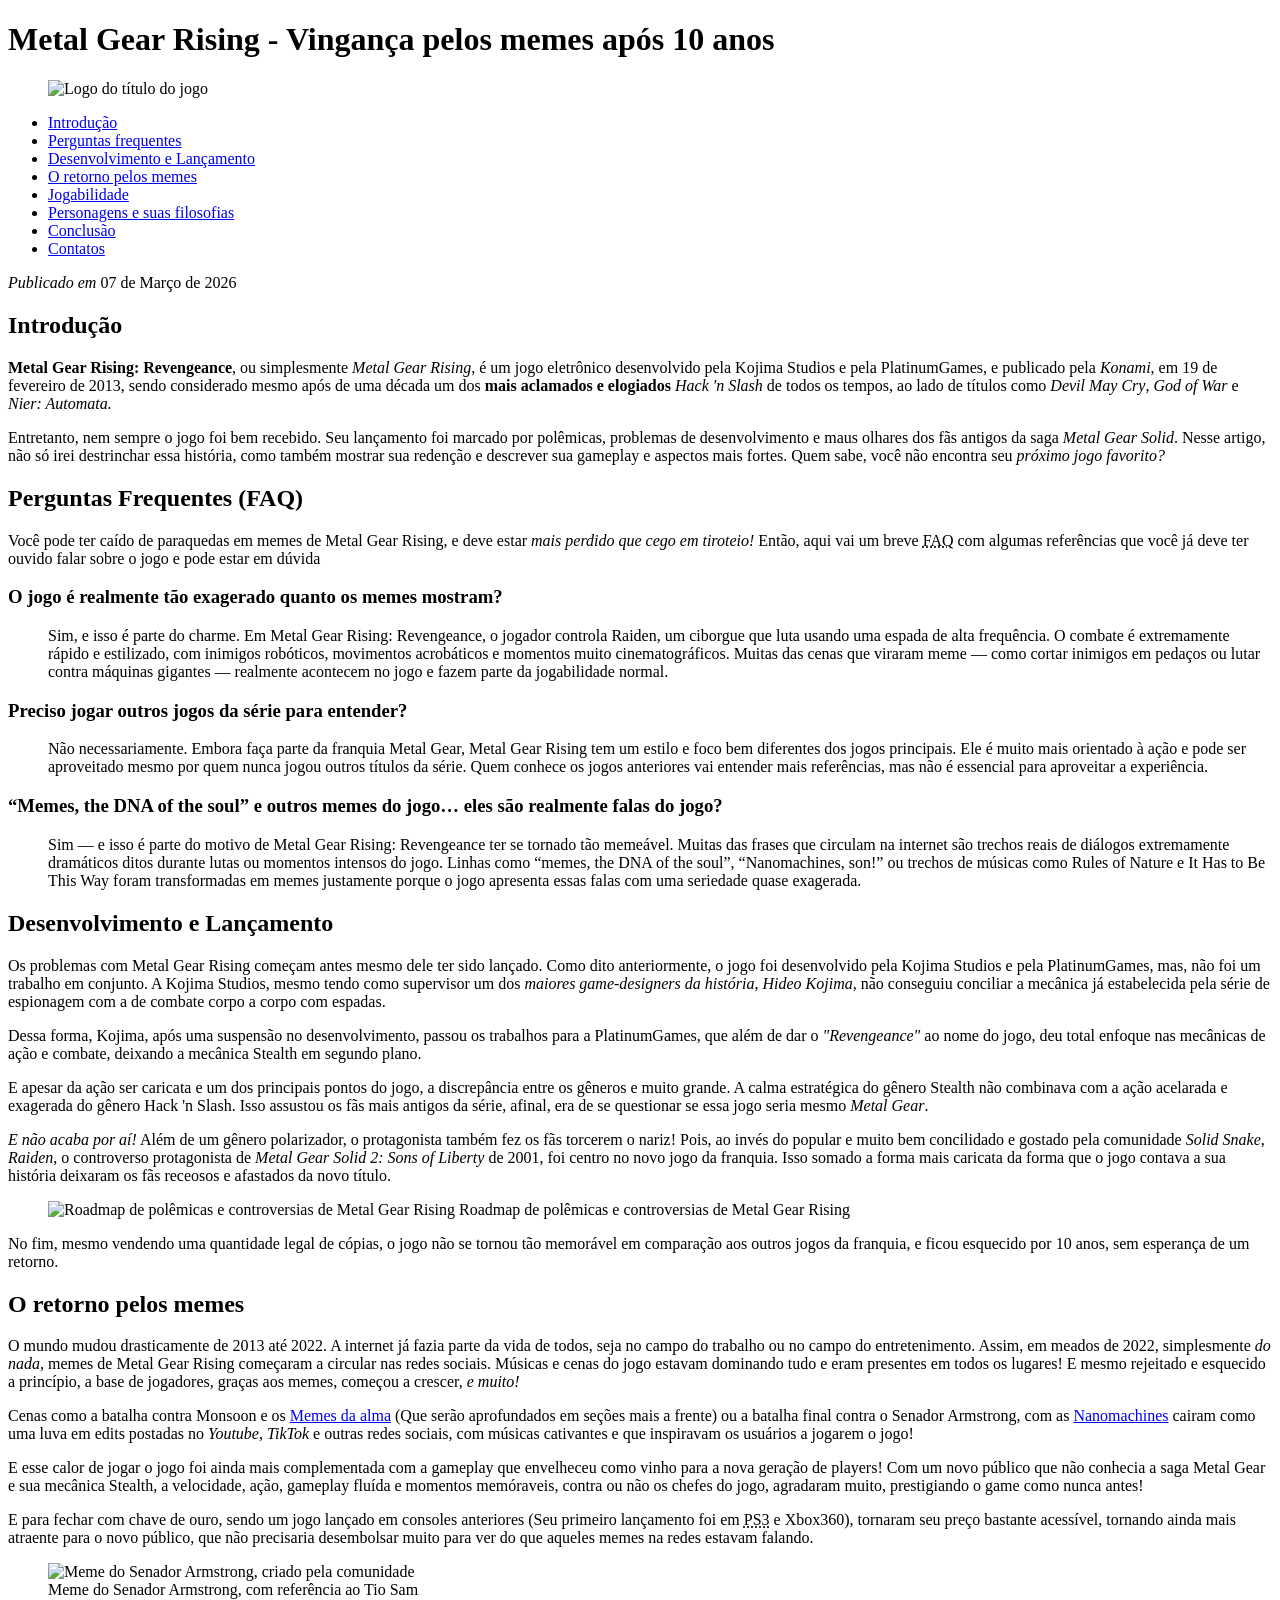
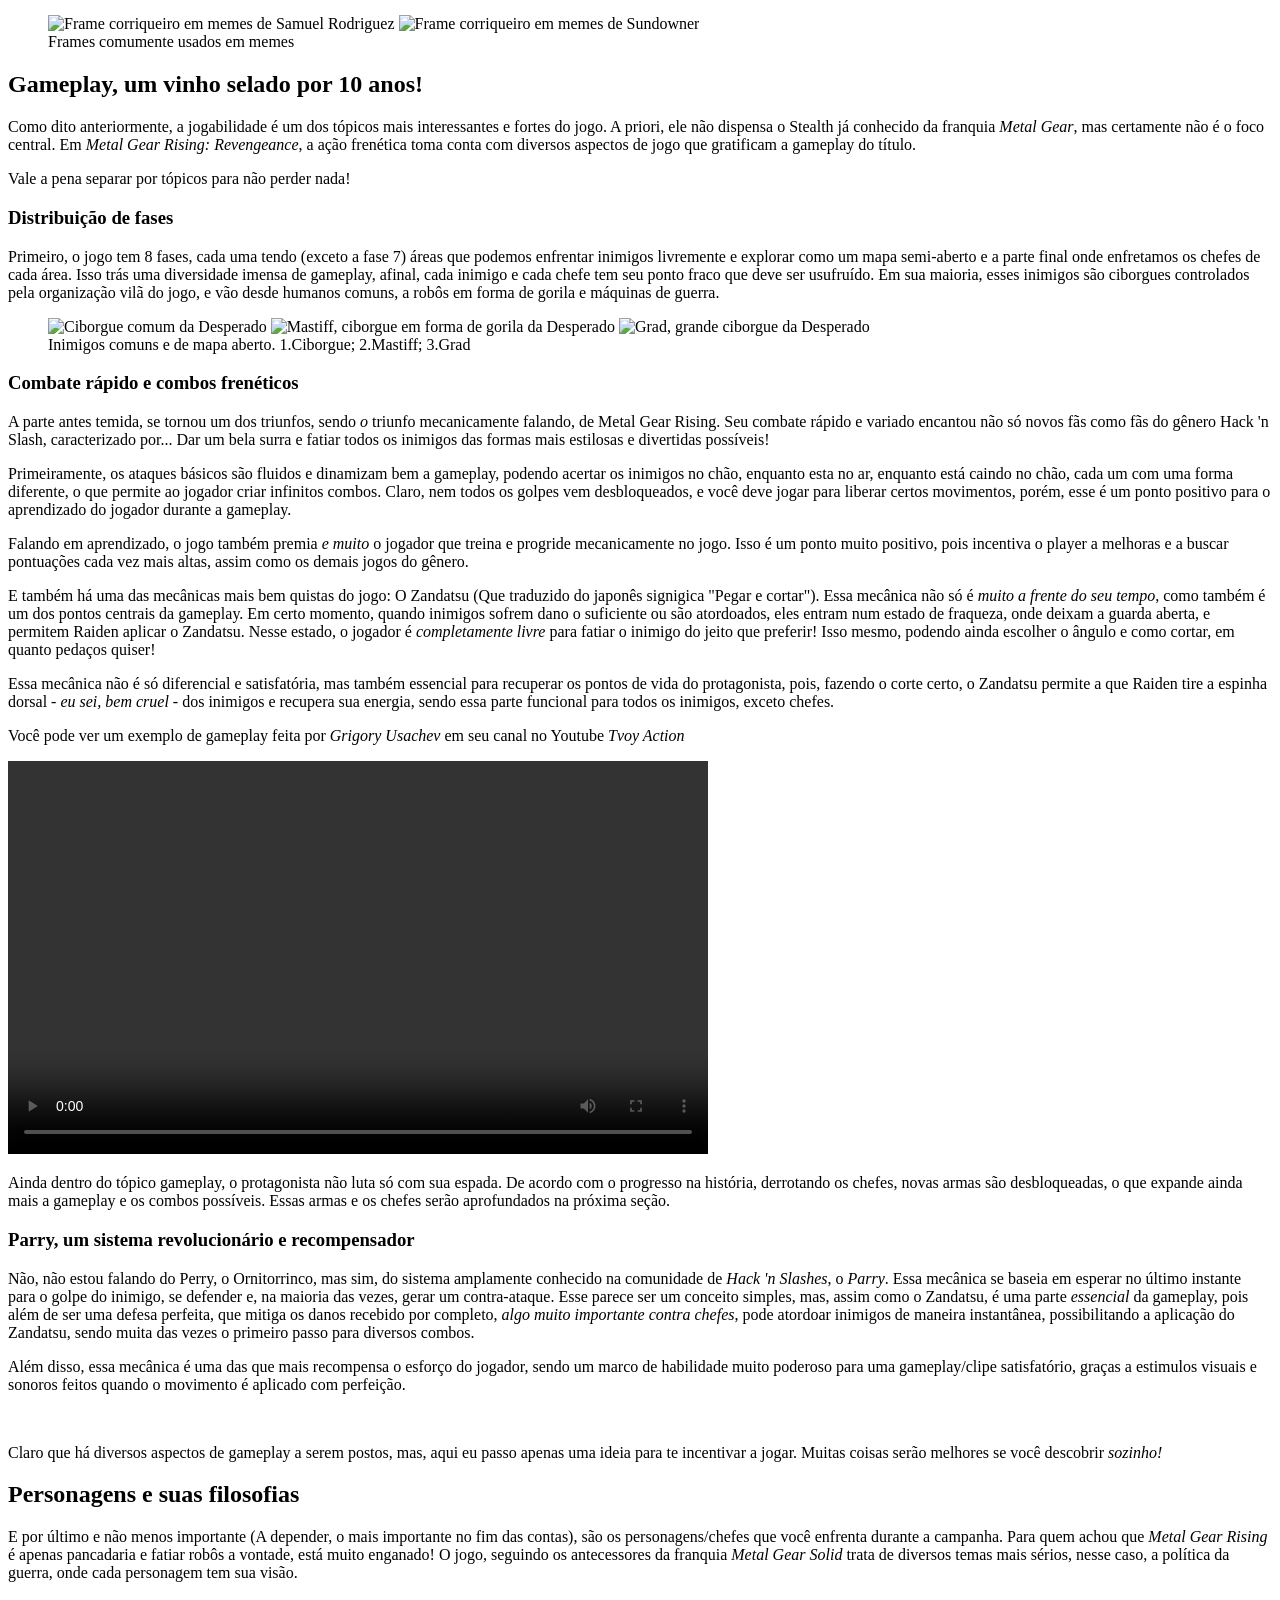
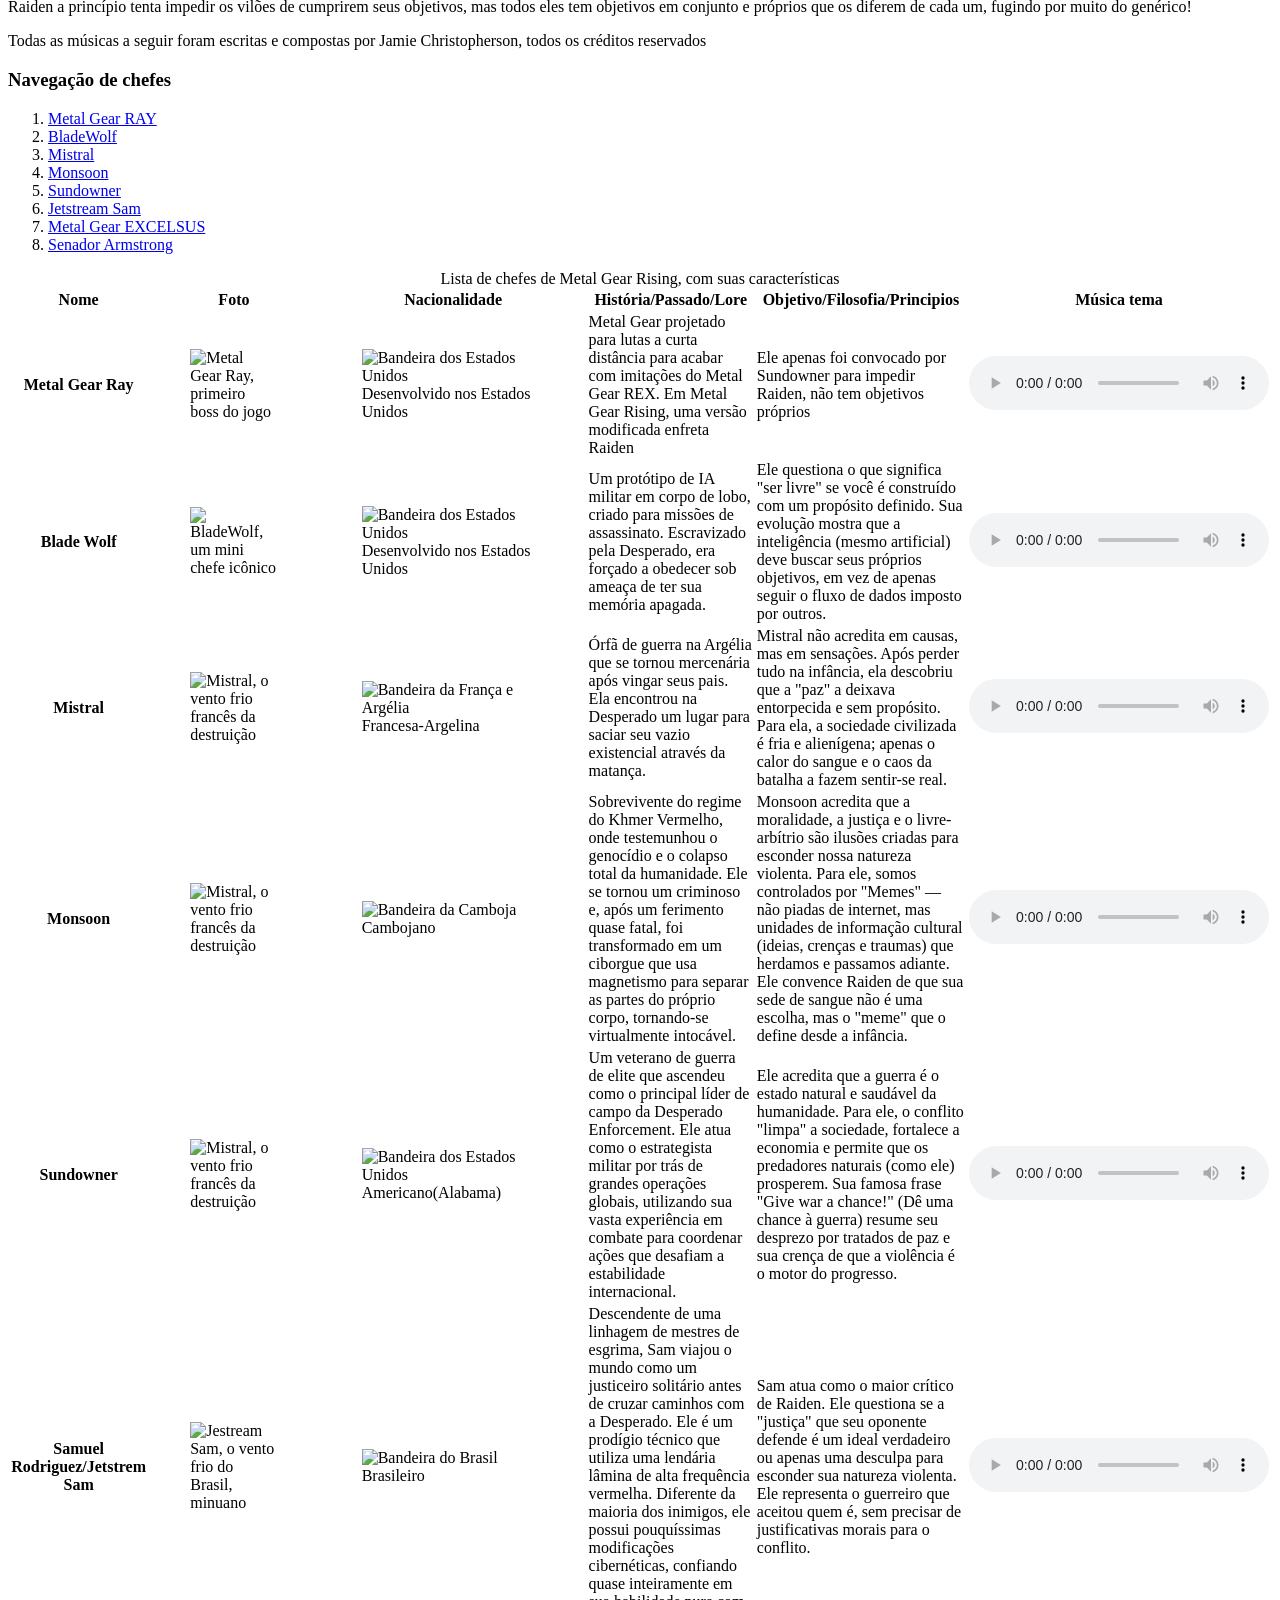
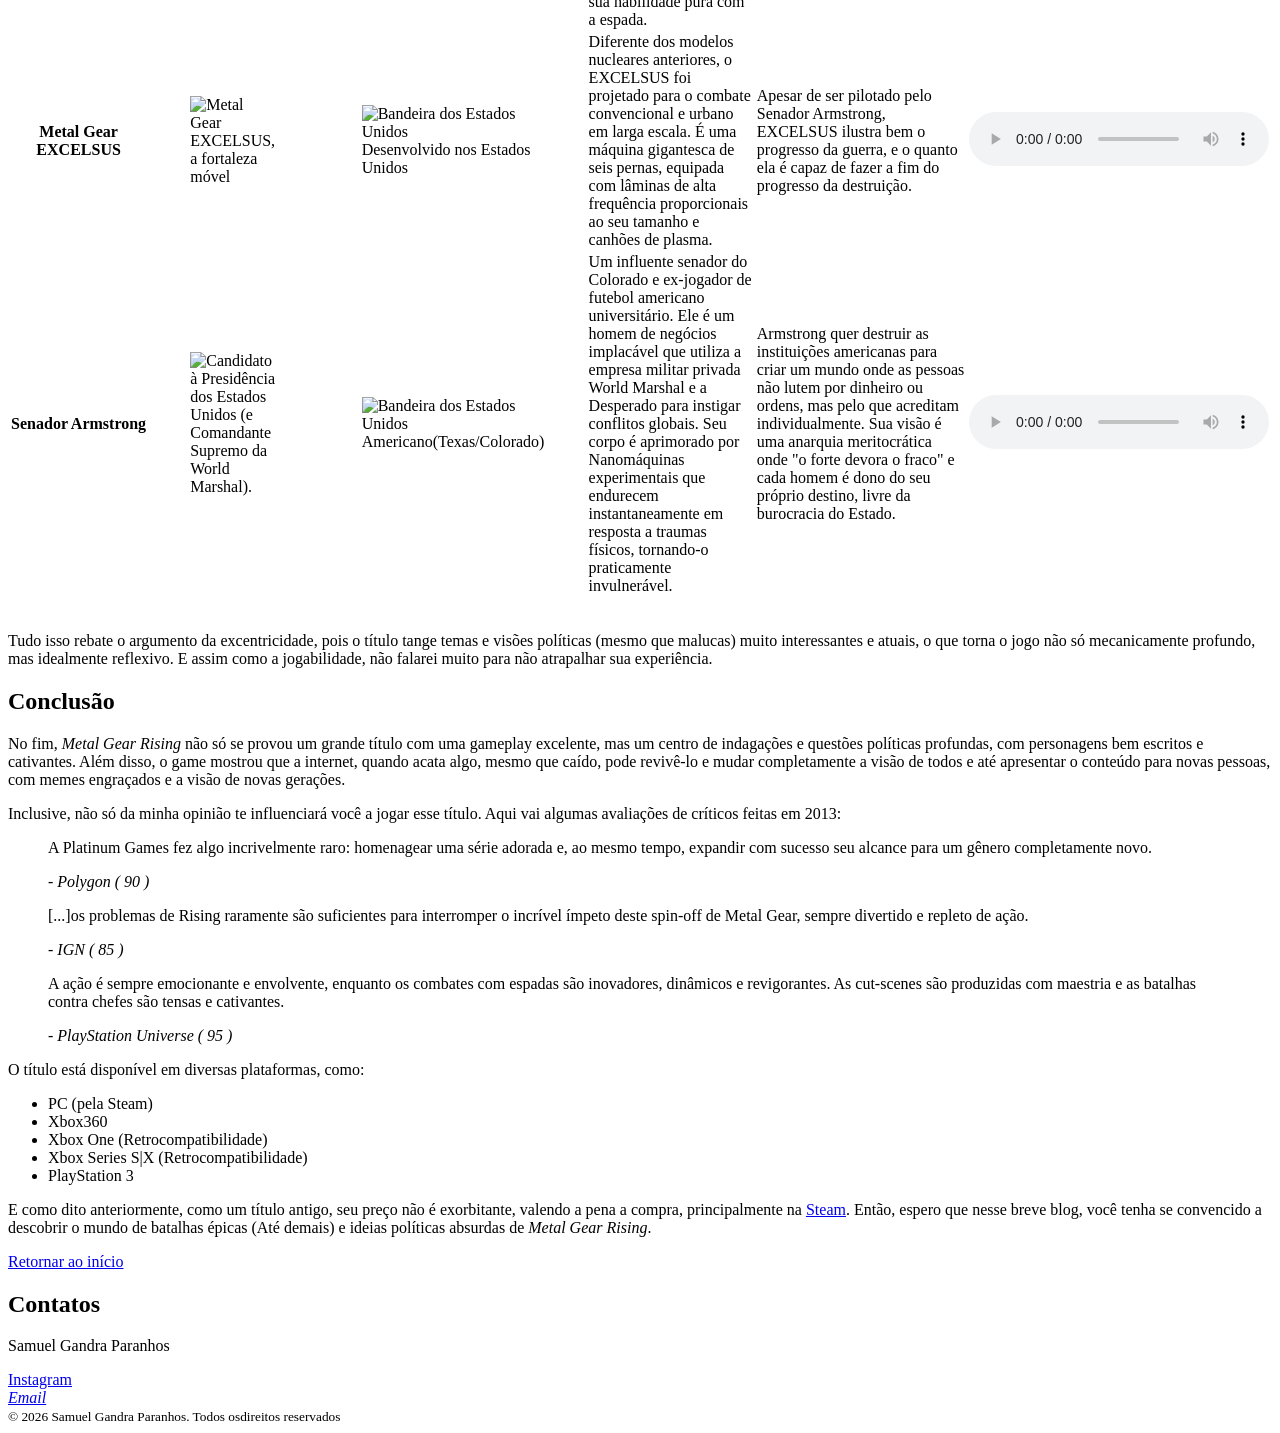
==== commit cf026d25: "assinatura no rodapé" ====
--- a/index.html
+++ b/index.html
@@ -215,7 +215,7 @@
                     </ol>
                 </nav>
                 <table>
-                    <caption>Lista de chefes de Metal Gear Rising</caption>
+                    <caption>Lista de chefes de Metal Gear Rising, com suas características</caption>
                     <thead>
                         <tr>
                             <th scope="col">Nome</th>
@@ -464,6 +464,7 @@
     <footer>
         <nav><a href="#cabeçalho">Retornar ao início</a></nav>
         <h2>Contatos</h2>
+        <p>Samuel Gandra Paranhos</p>
         <a href="https://www.instagram.com/samuel.gandra/" target="_blank" rel="noopener noreferrer">Instagram</a>
         <address>
             <a href="mailto:
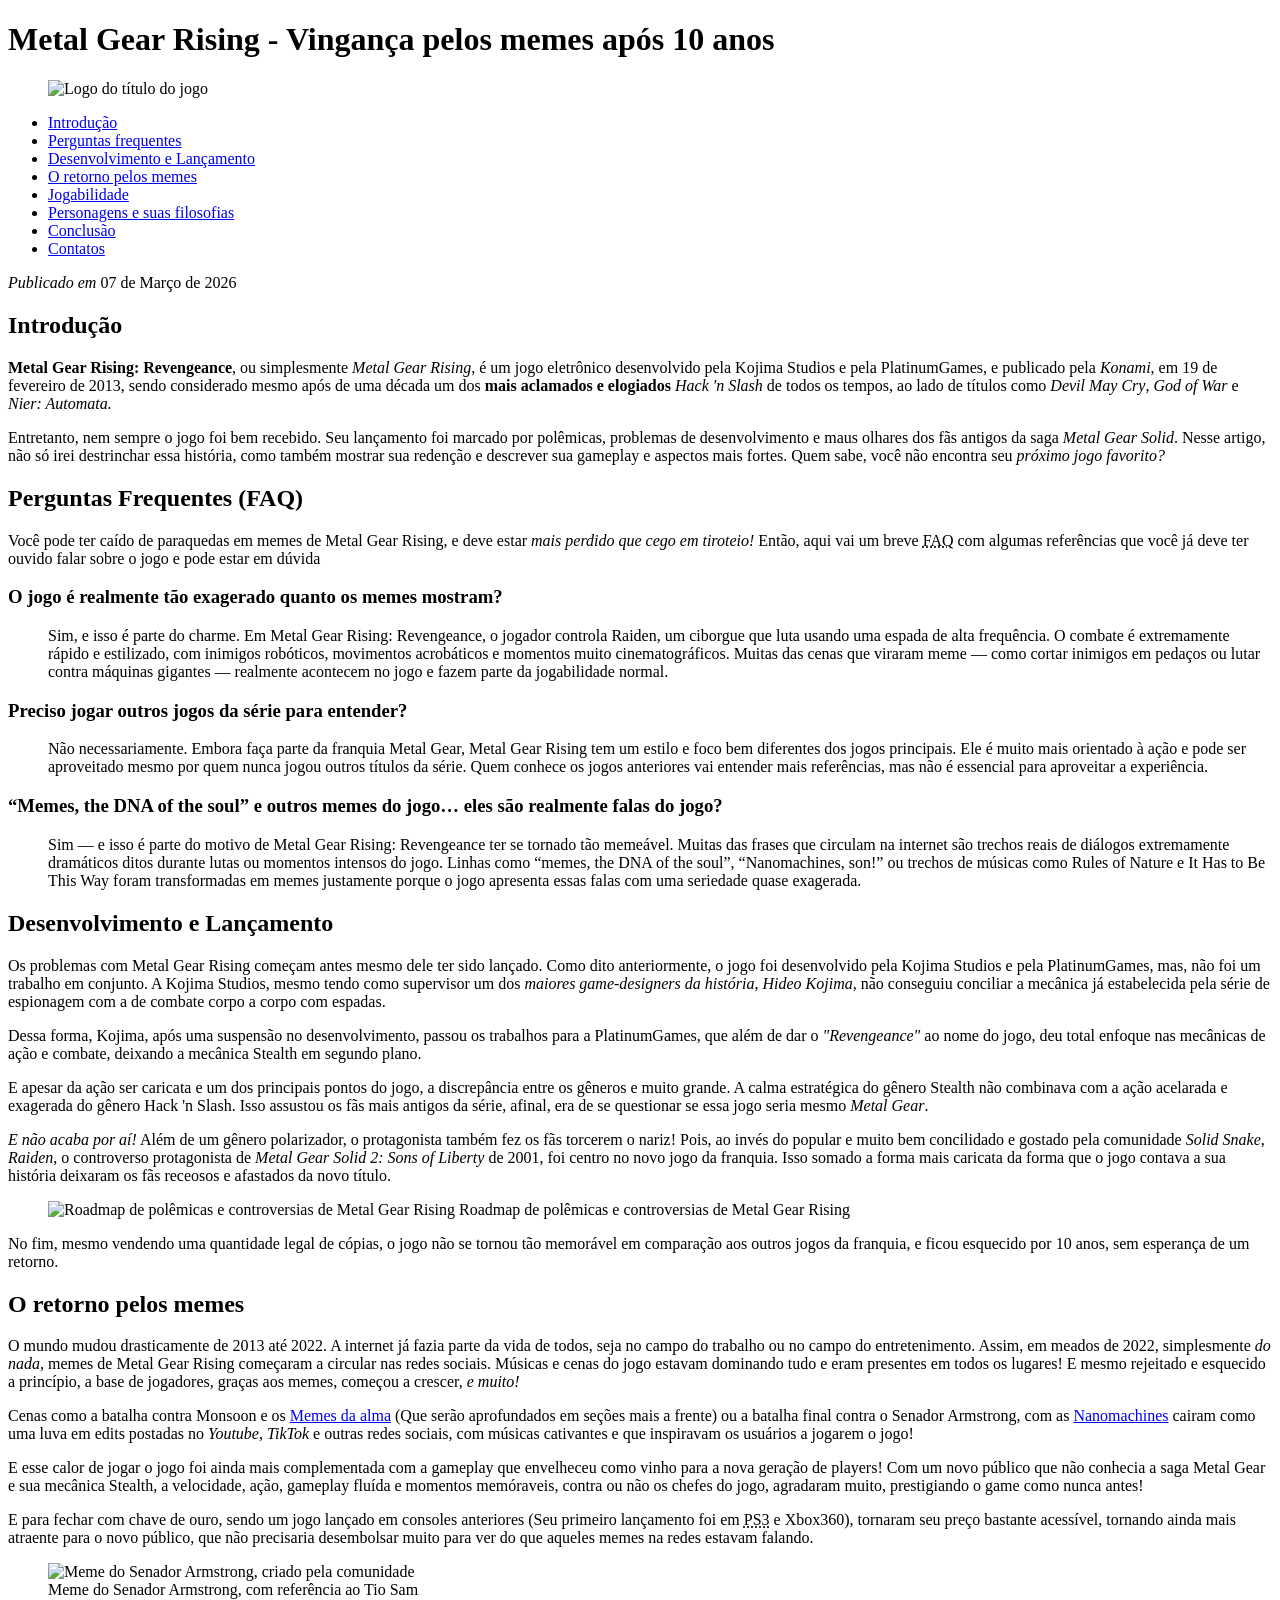
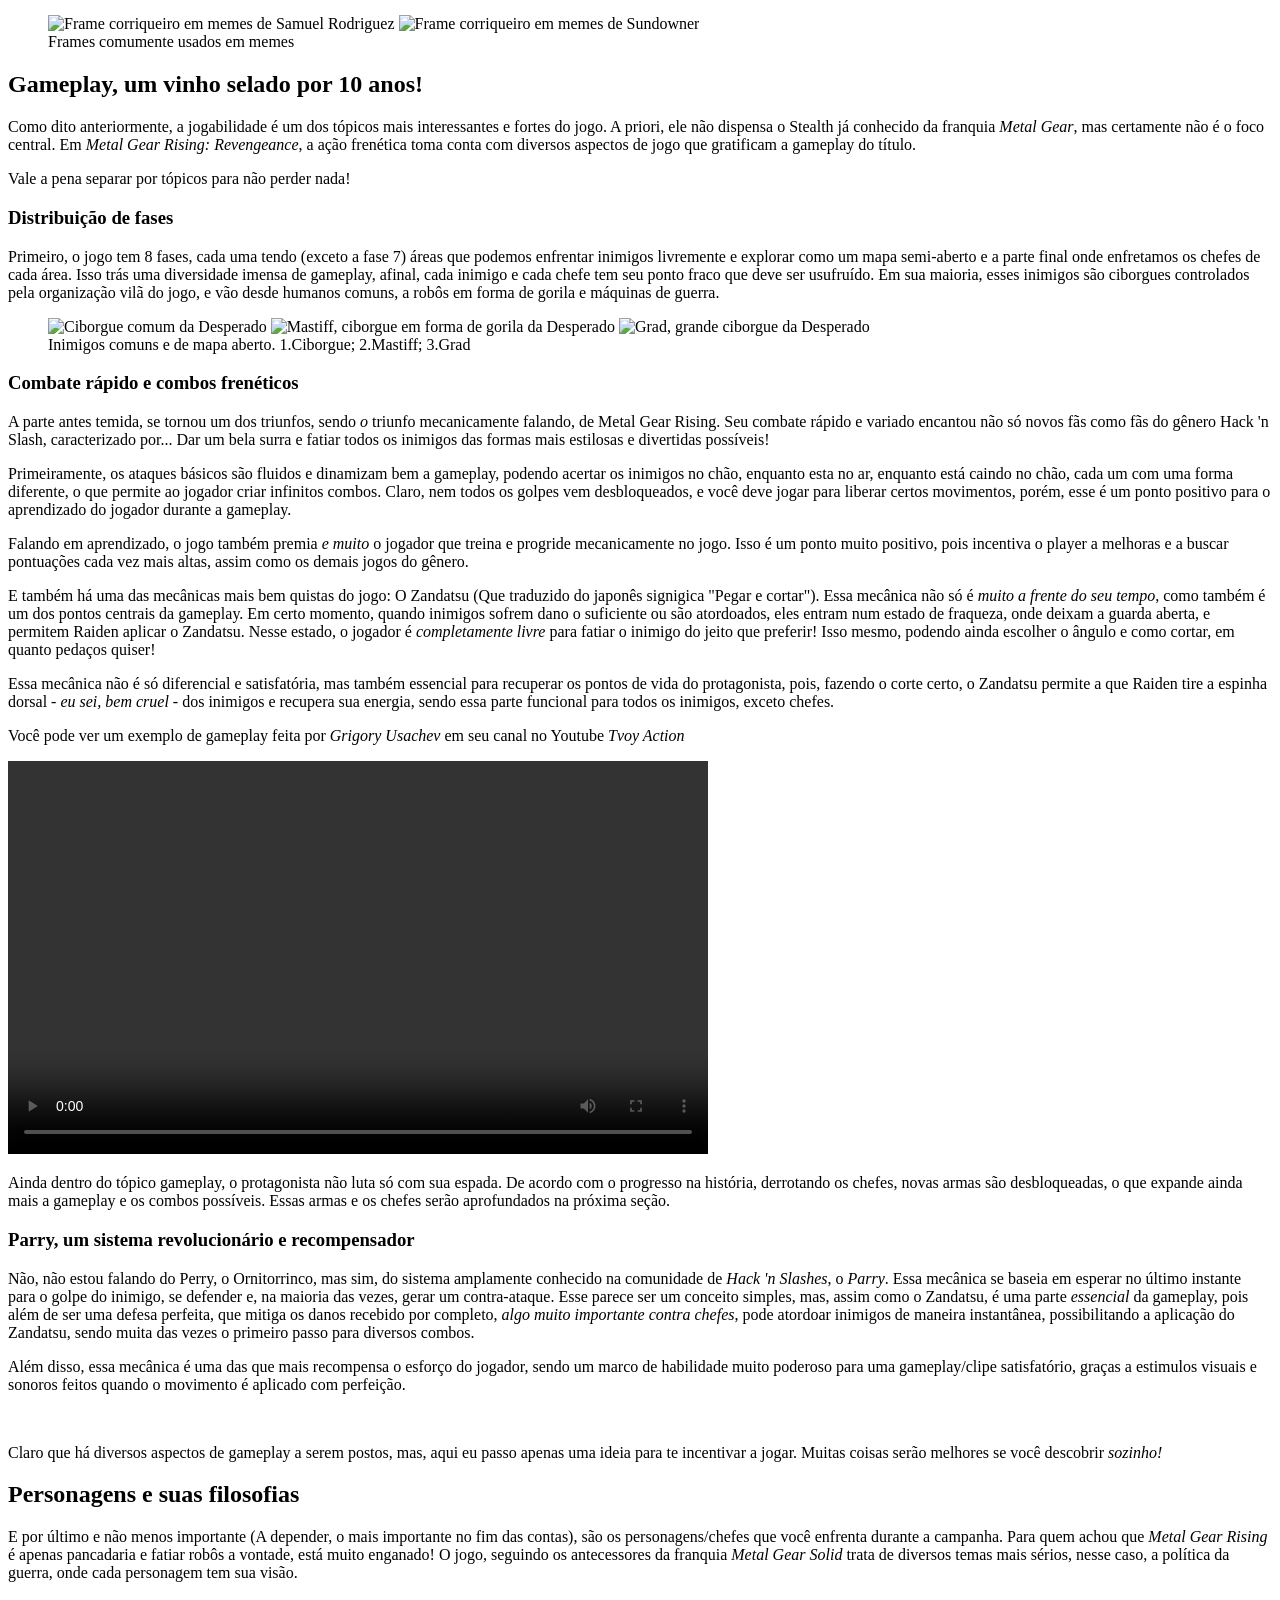
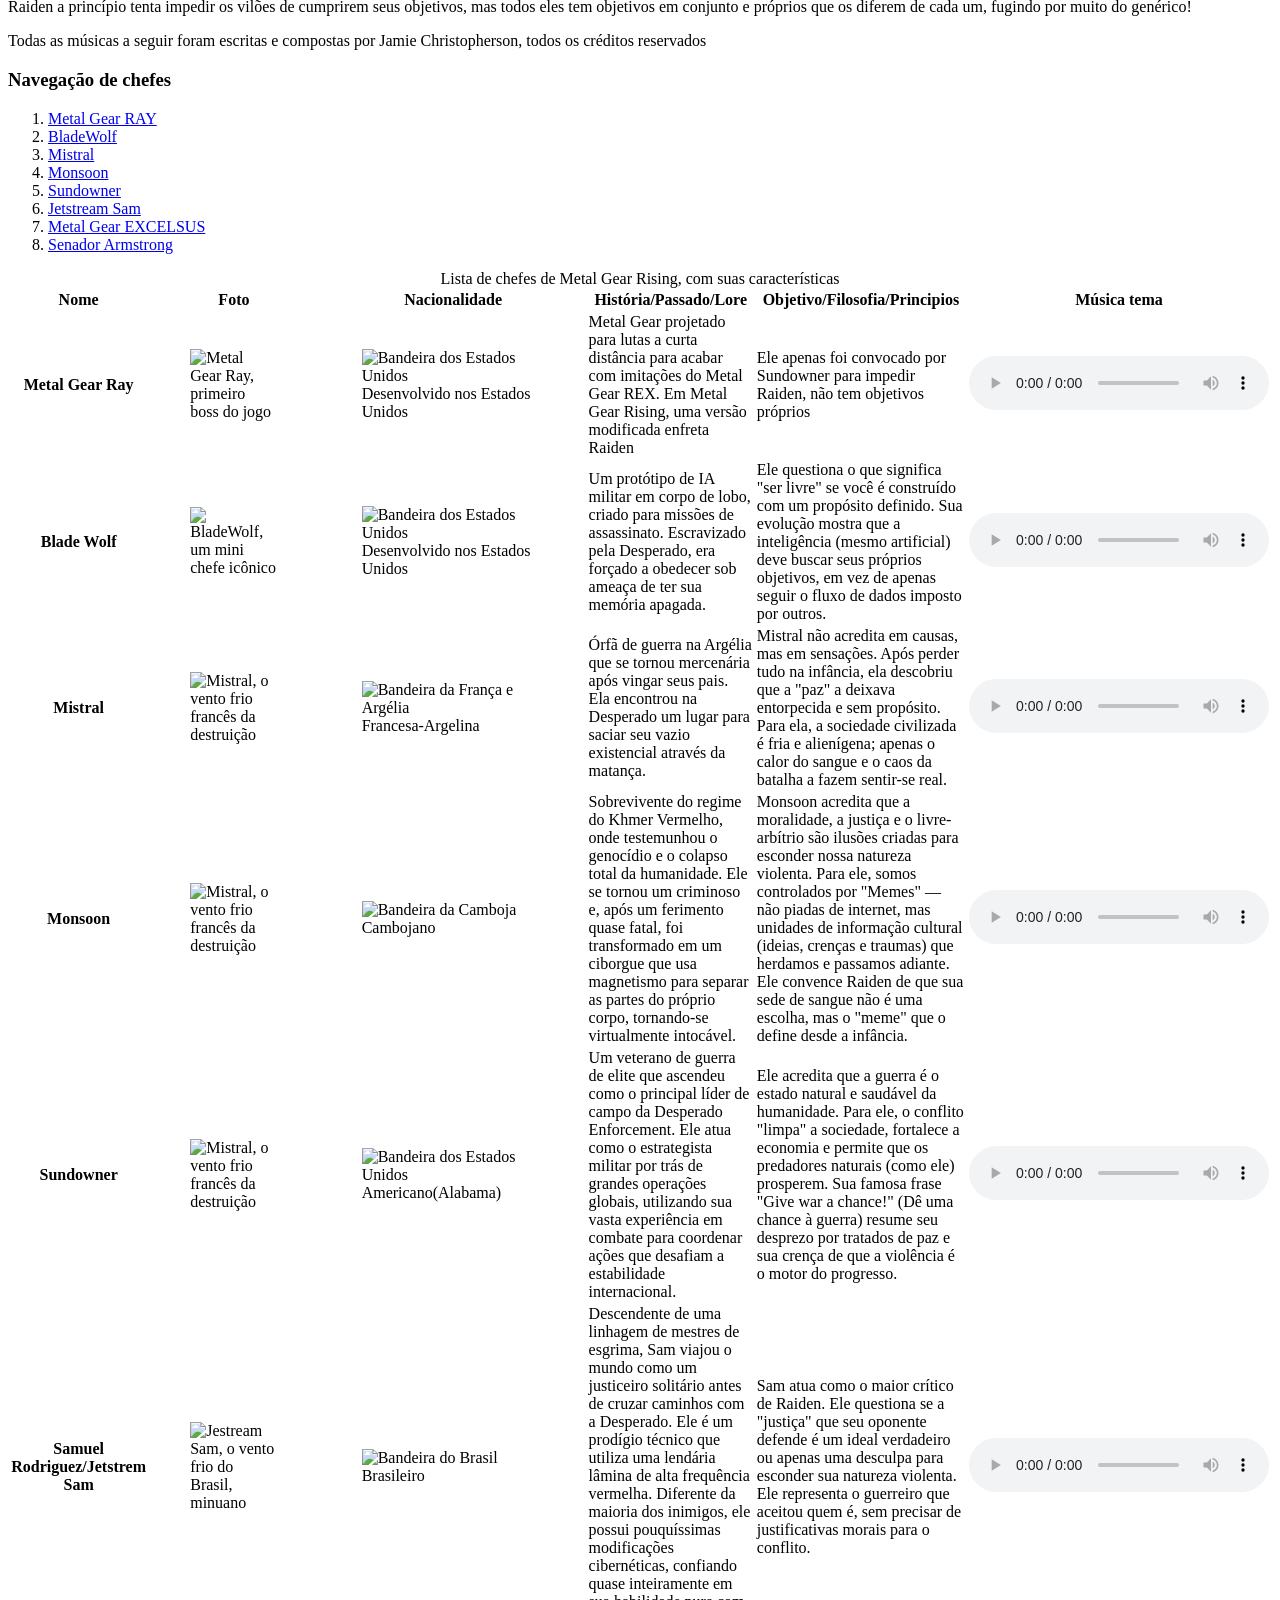
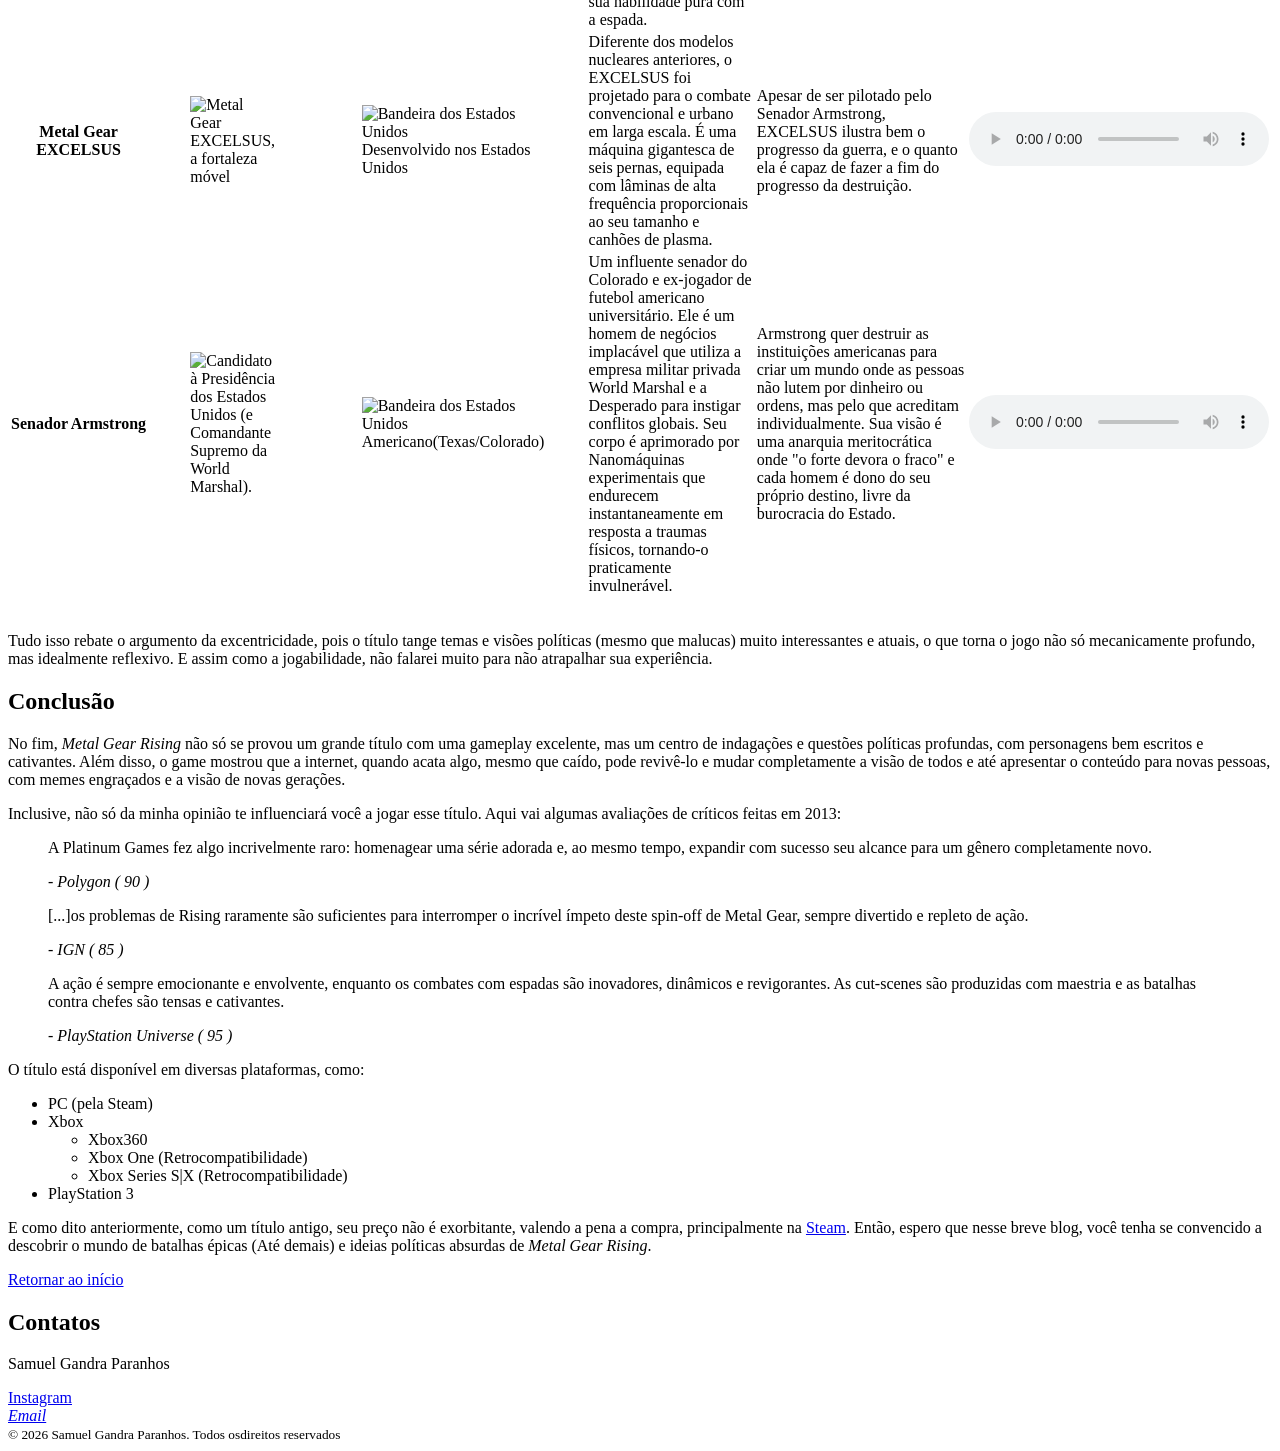
==== commit 85f3997d: "lista aninhada nas plataformas disponiveis" ====
--- a/index.html
+++ b/index.html
@@ -448,9 +448,12 @@
                     <p>O título está disponível em diversas plataformas, como:
                         <ul>
                             <li>PC &#40pela Steam&#41</li>
-                            <li>Xbox360</li>
-                            <li>Xbox One &#40Retrocompatibilidade&#41</li>
-                            <li>Xbox Series S|X &#40Retrocompatibilidade&#41</li>
+                            <li>Xbox</li>
+                                <ul>
+                                    <li>Xbox360</li>
+                                    <li>Xbox One &#40Retrocompatibilidade&#41</li>
+                                    <li>Xbox Series S|X &#40Retrocompatibilidade&#41</li>
+                                </ul>
                             <li>PlayStation 3</li>
                         </ul>
                     </p>
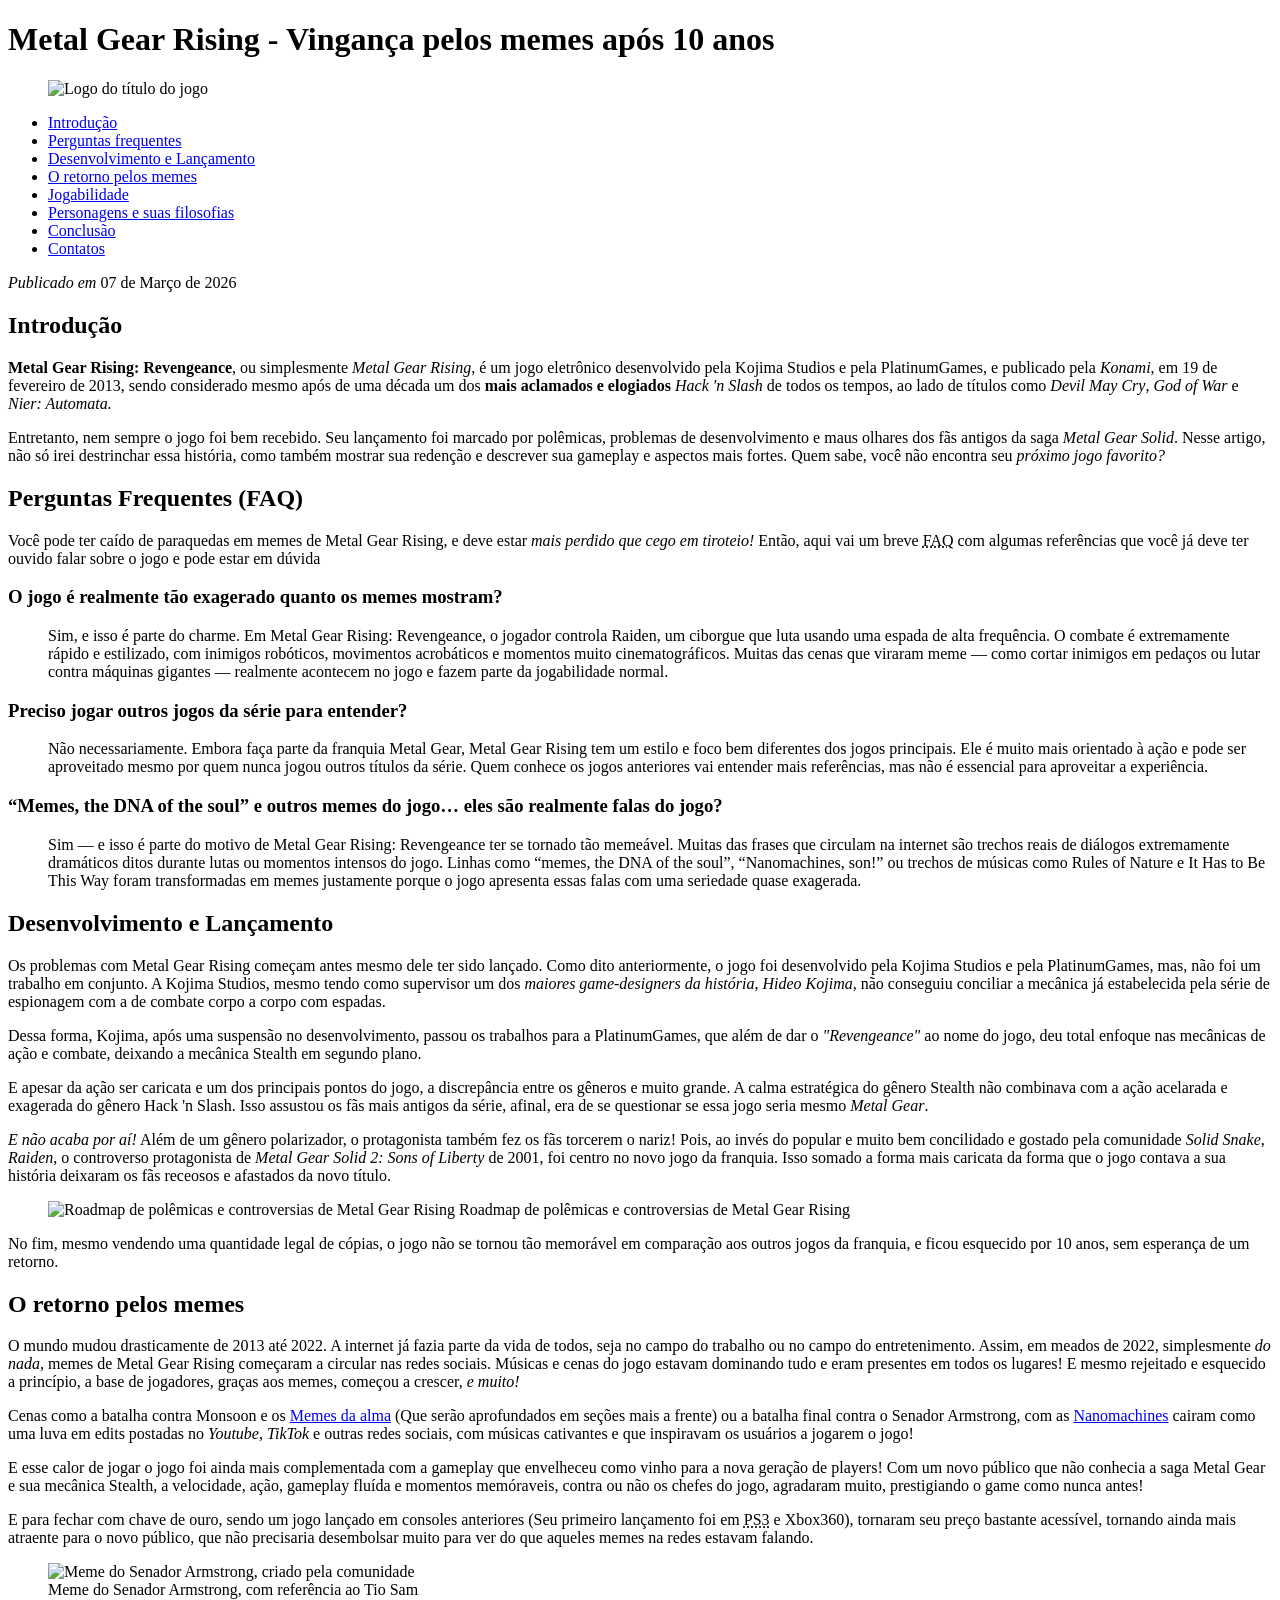
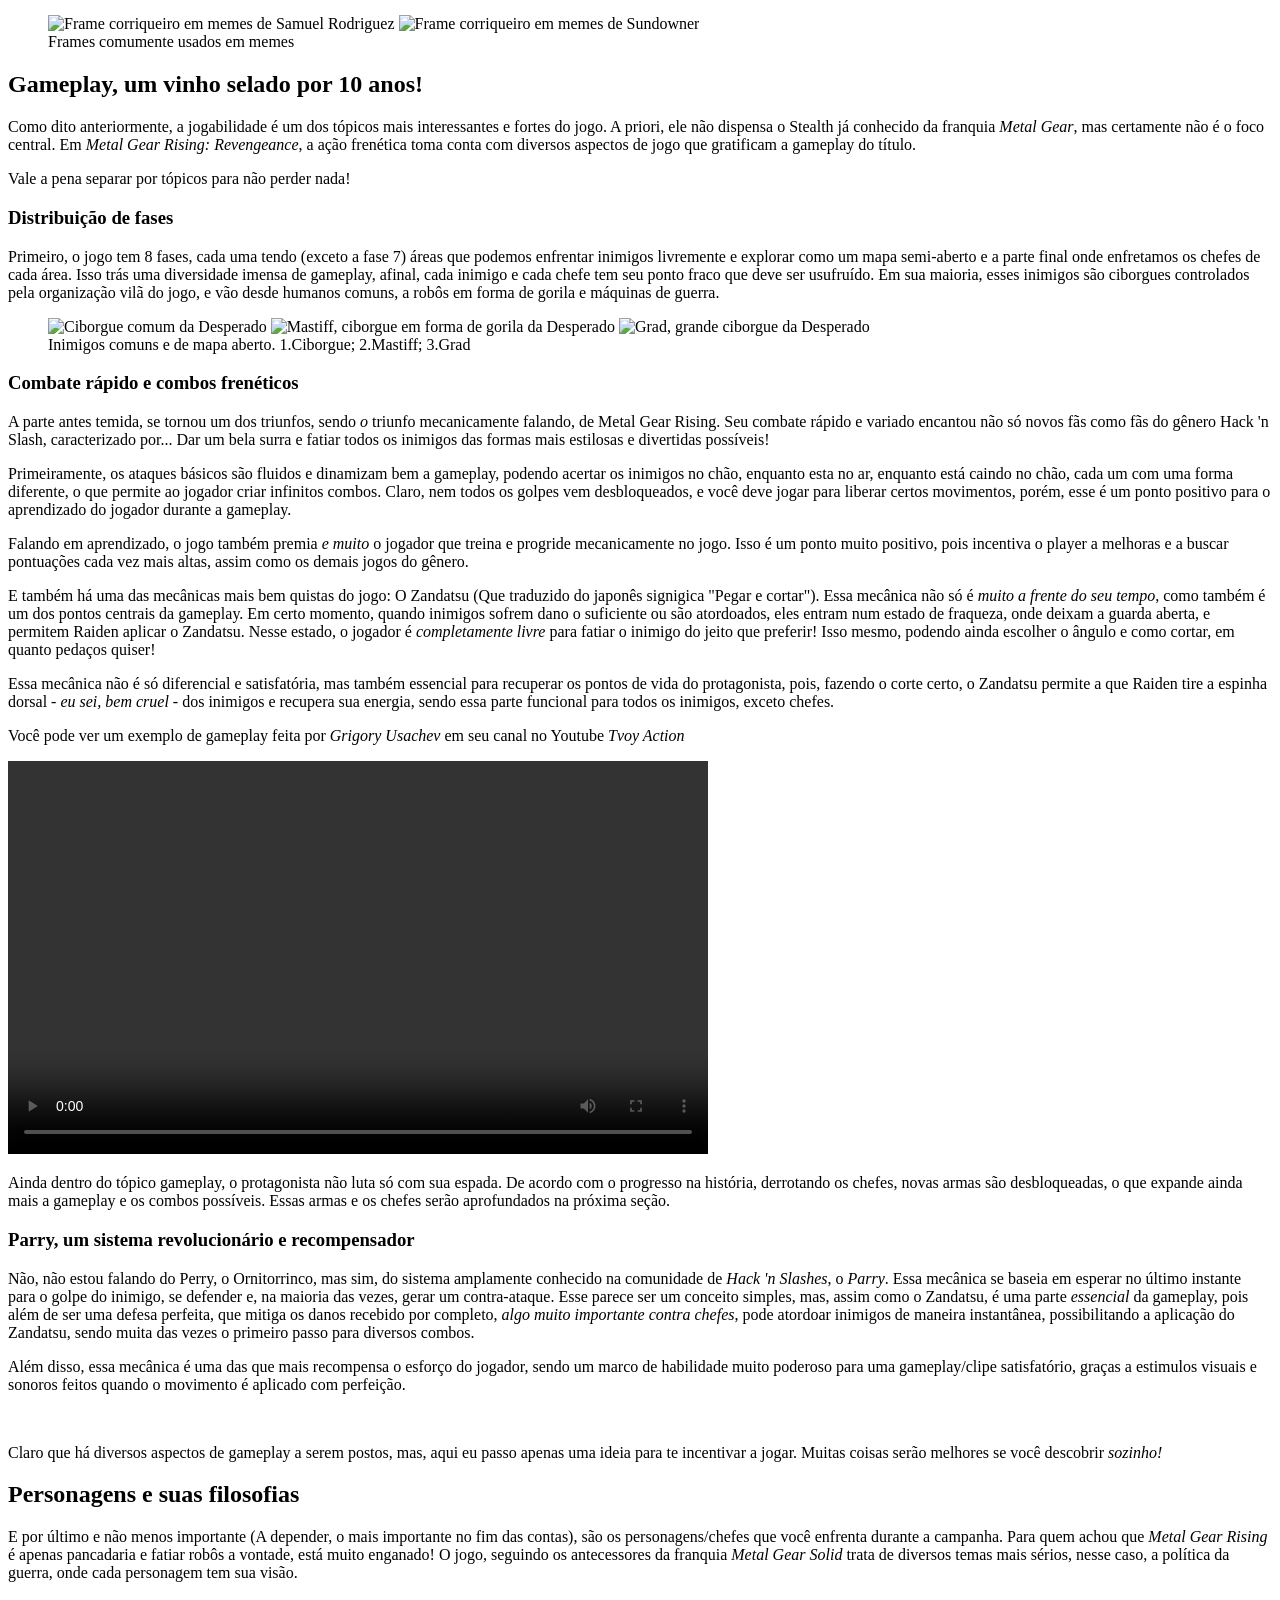
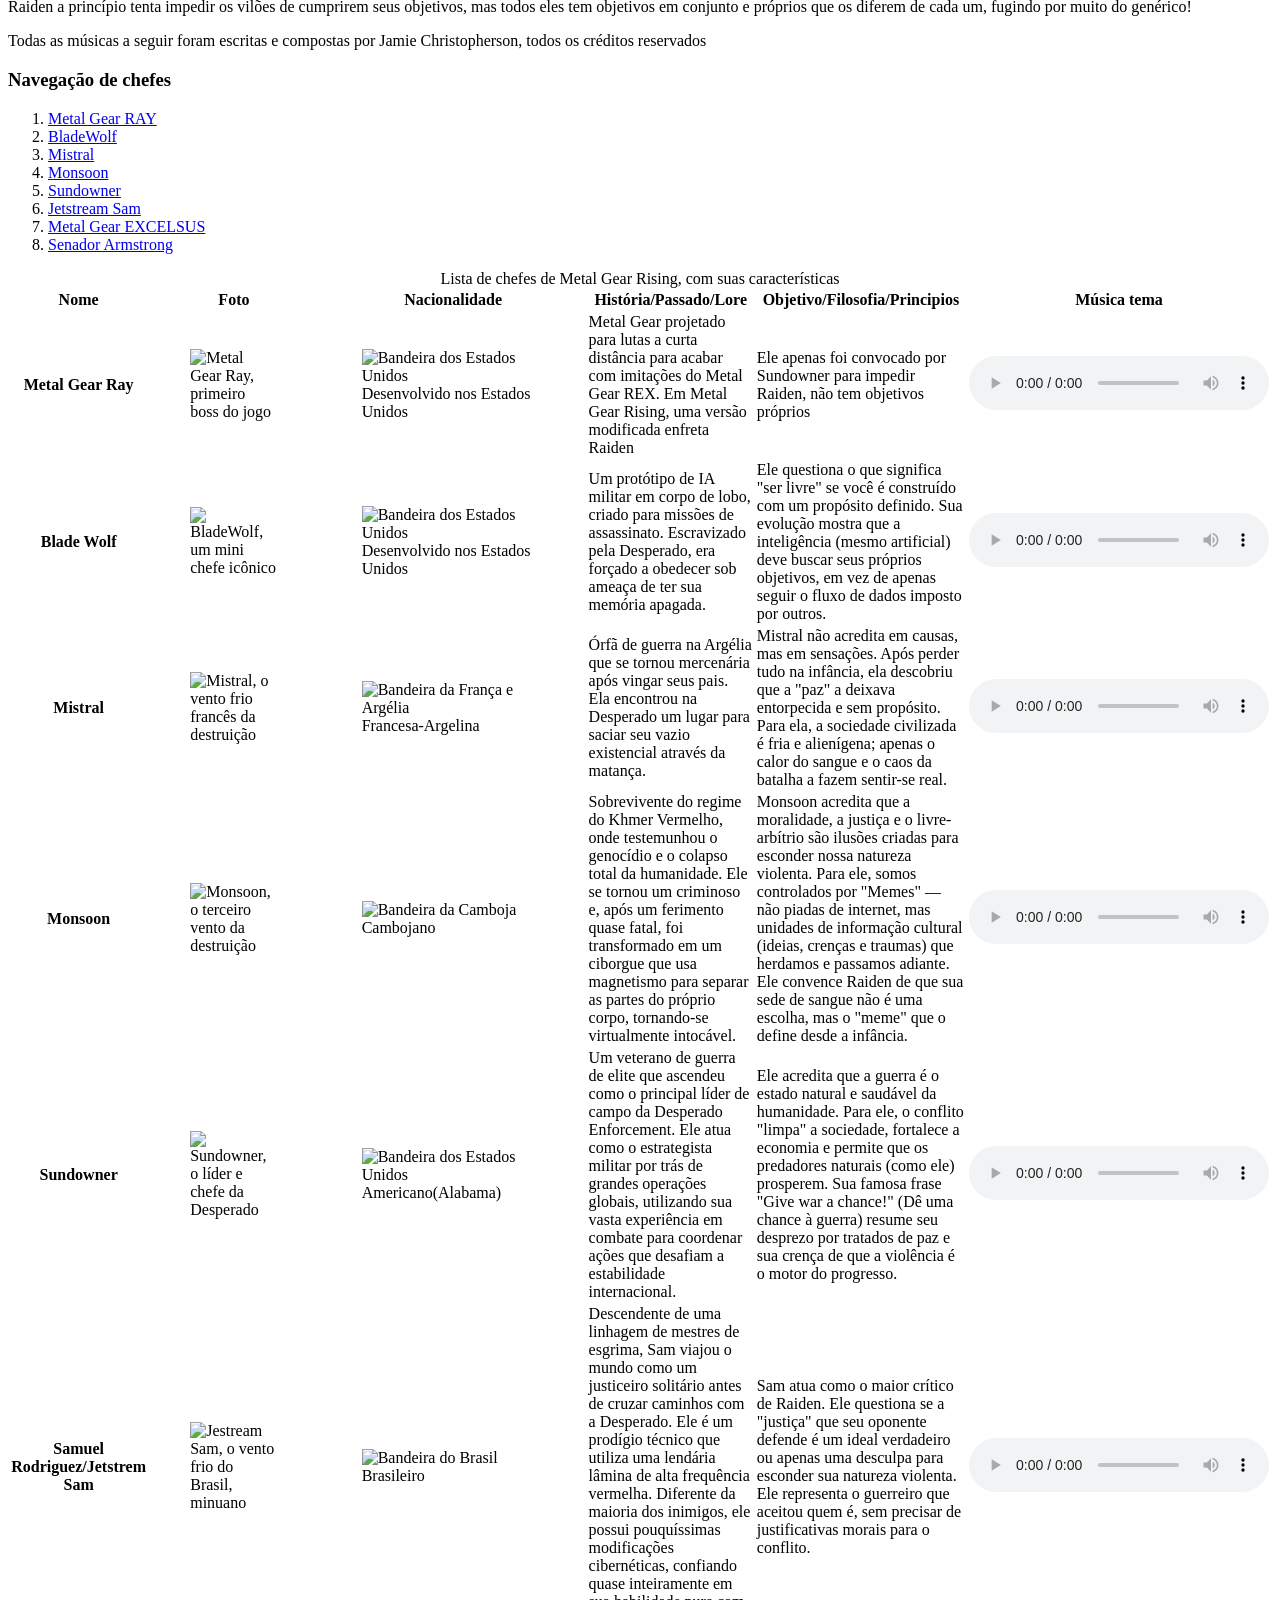
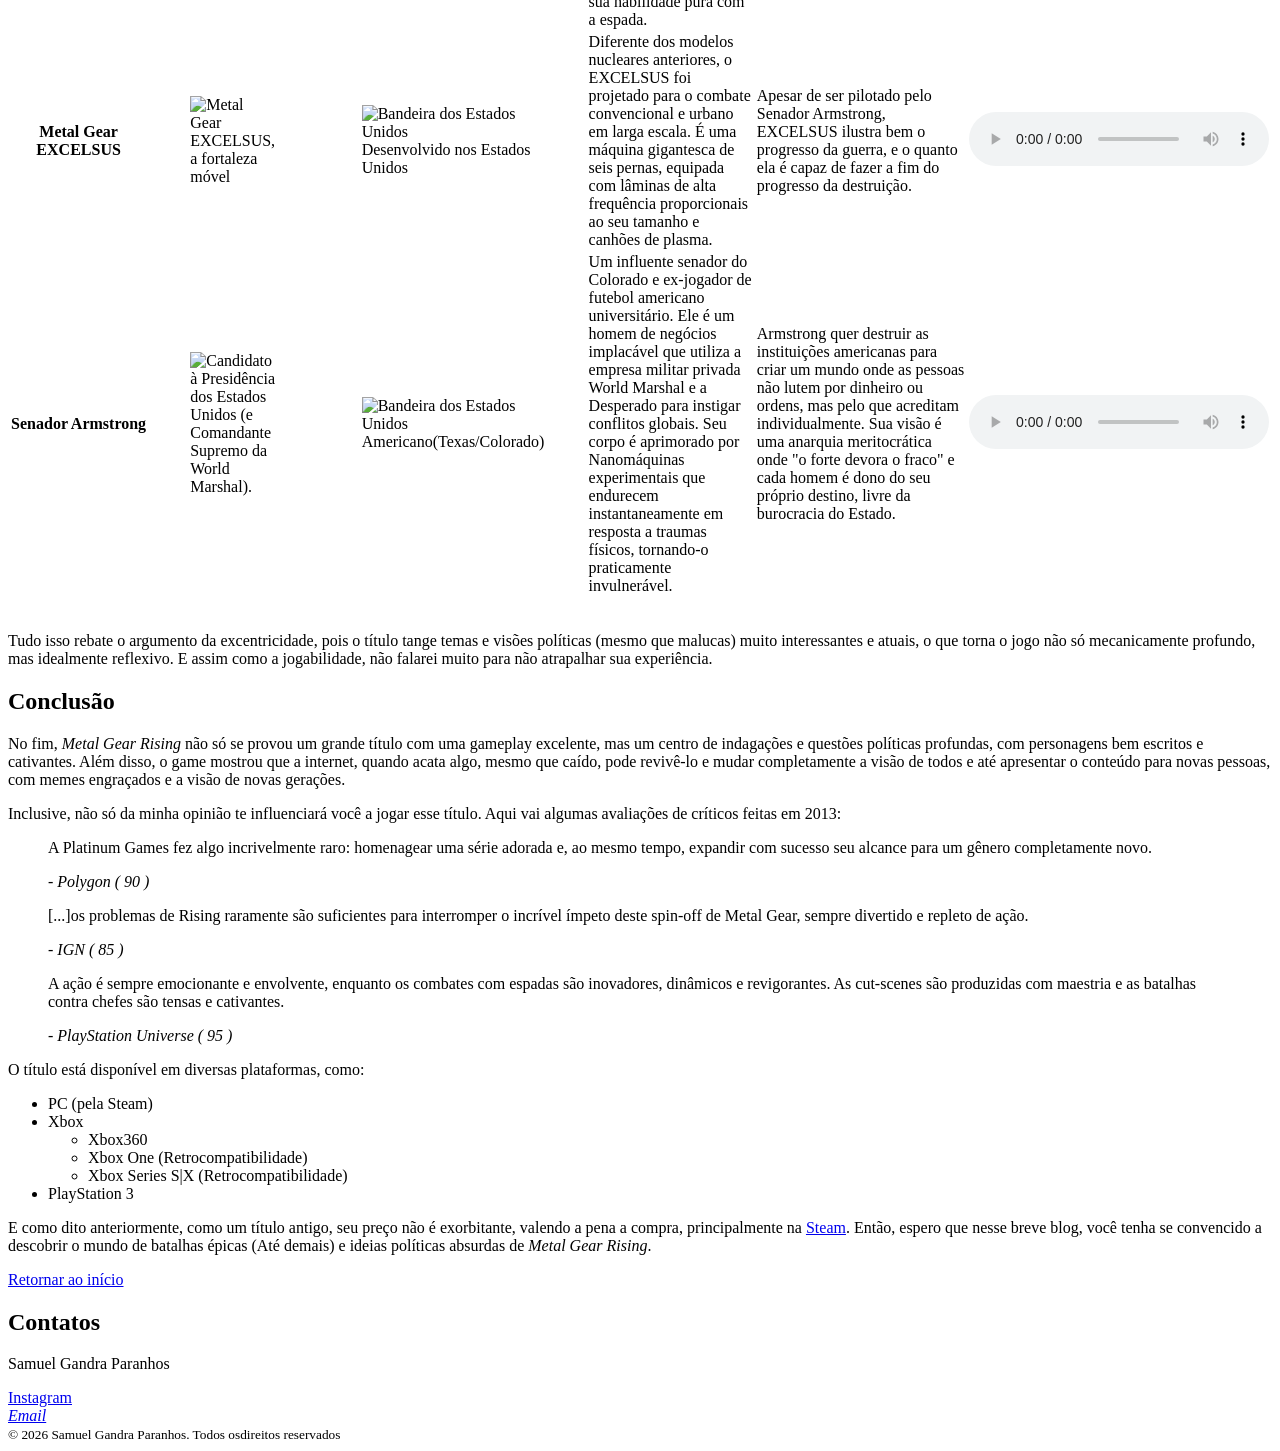
==== commit 31aeab00: "reparo nos alt/titulos dos personagens" ====
--- a/index.html
+++ b/index.html
@@ -303,7 +303,7 @@
                             <th scope="row">Monsoon</th>
                             <td><figure>
                                     <img src="C:\Users\SAMUE\P-ginaHTML\Images\Monsoon.png"
-                                    alt="Mistral, o vento frio francês da destruição"
+                                    alt="Monsoon, o terceiro vento da destruição"
                                     width="200" height="200"
                                     loading="lazy"
                                     decoding="async">
@@ -327,7 +327,7 @@
                             <th scope="row">Sundowner</th>
                                 <td><figure>
                                     <img src="C:\Users\SAMUE\P-ginaHTML\Images\Sundowner.png"
-                                    alt="Mistral, o vento frio francês da destruição"
+                                    alt="Sundowner, o líder e chefe da Desperado"
                                     width="200" height="200"
                                     loading="lazy"
                                     decoding="async">
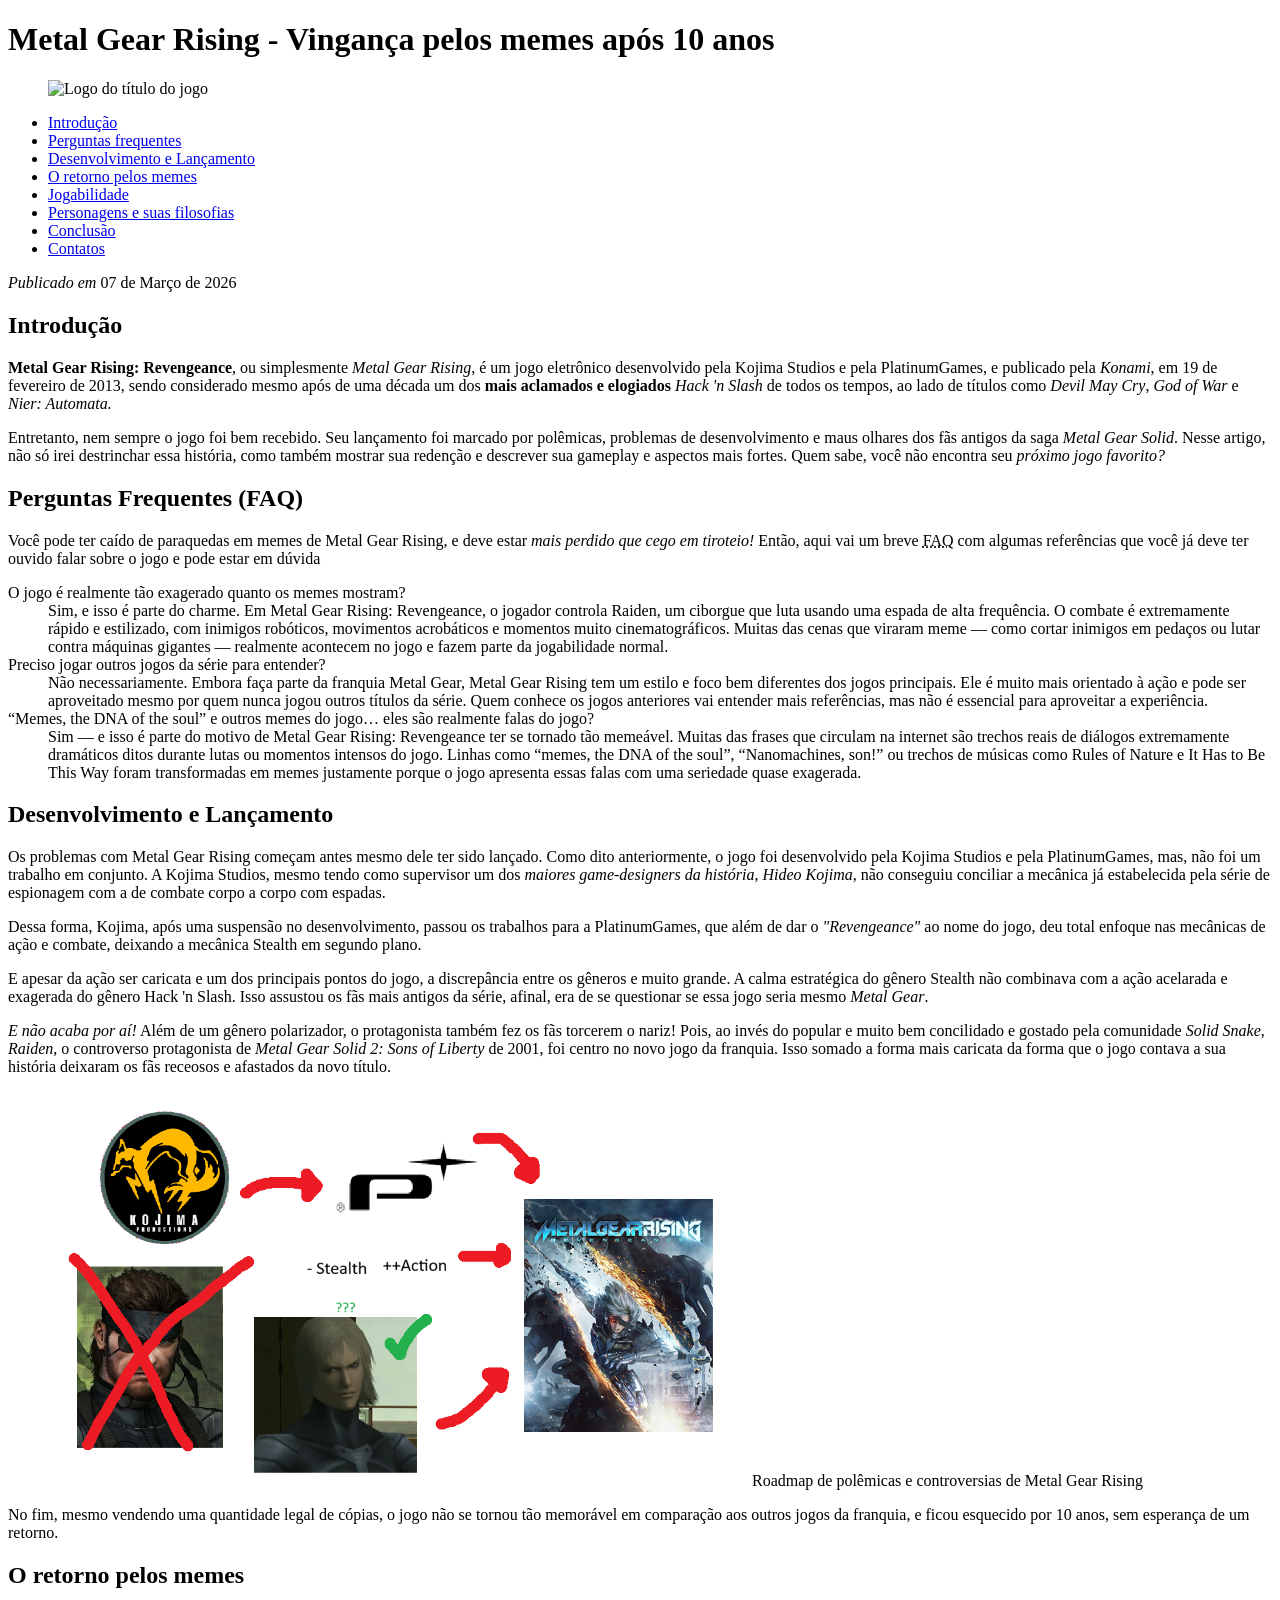
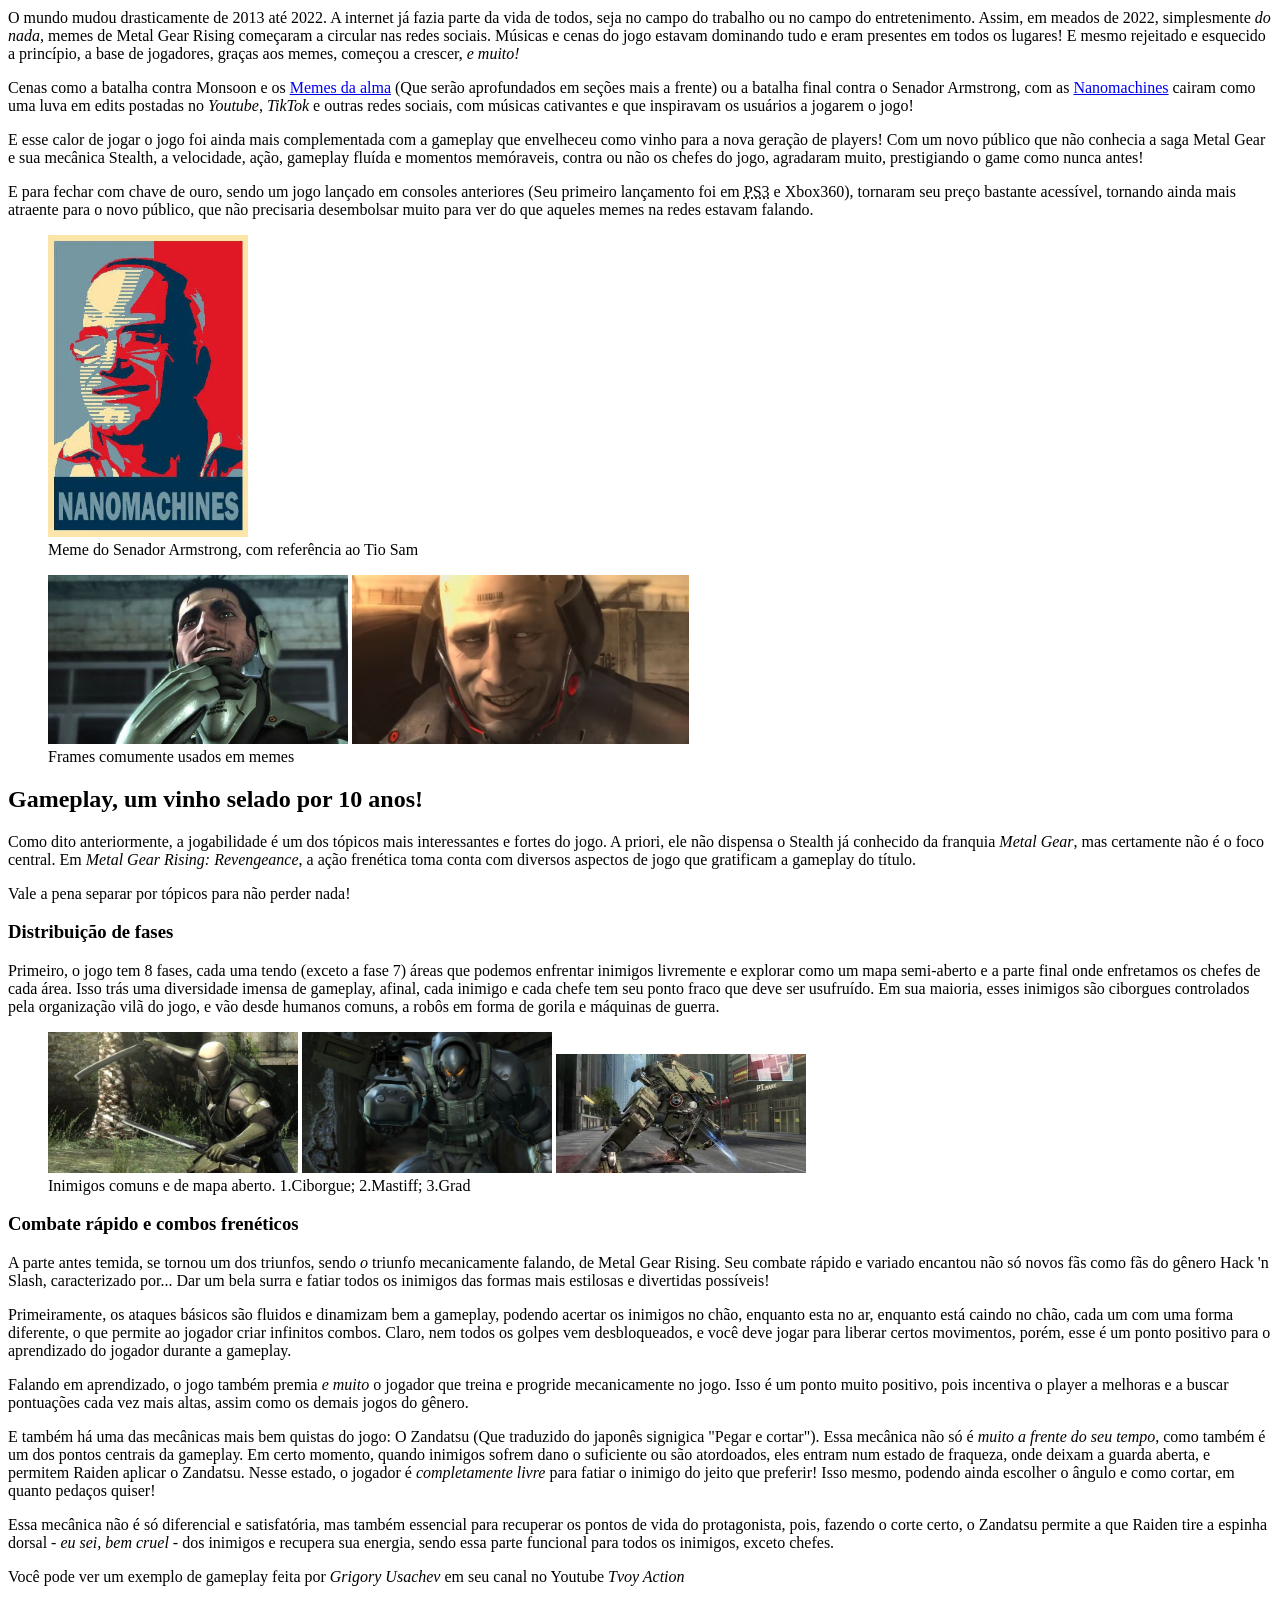
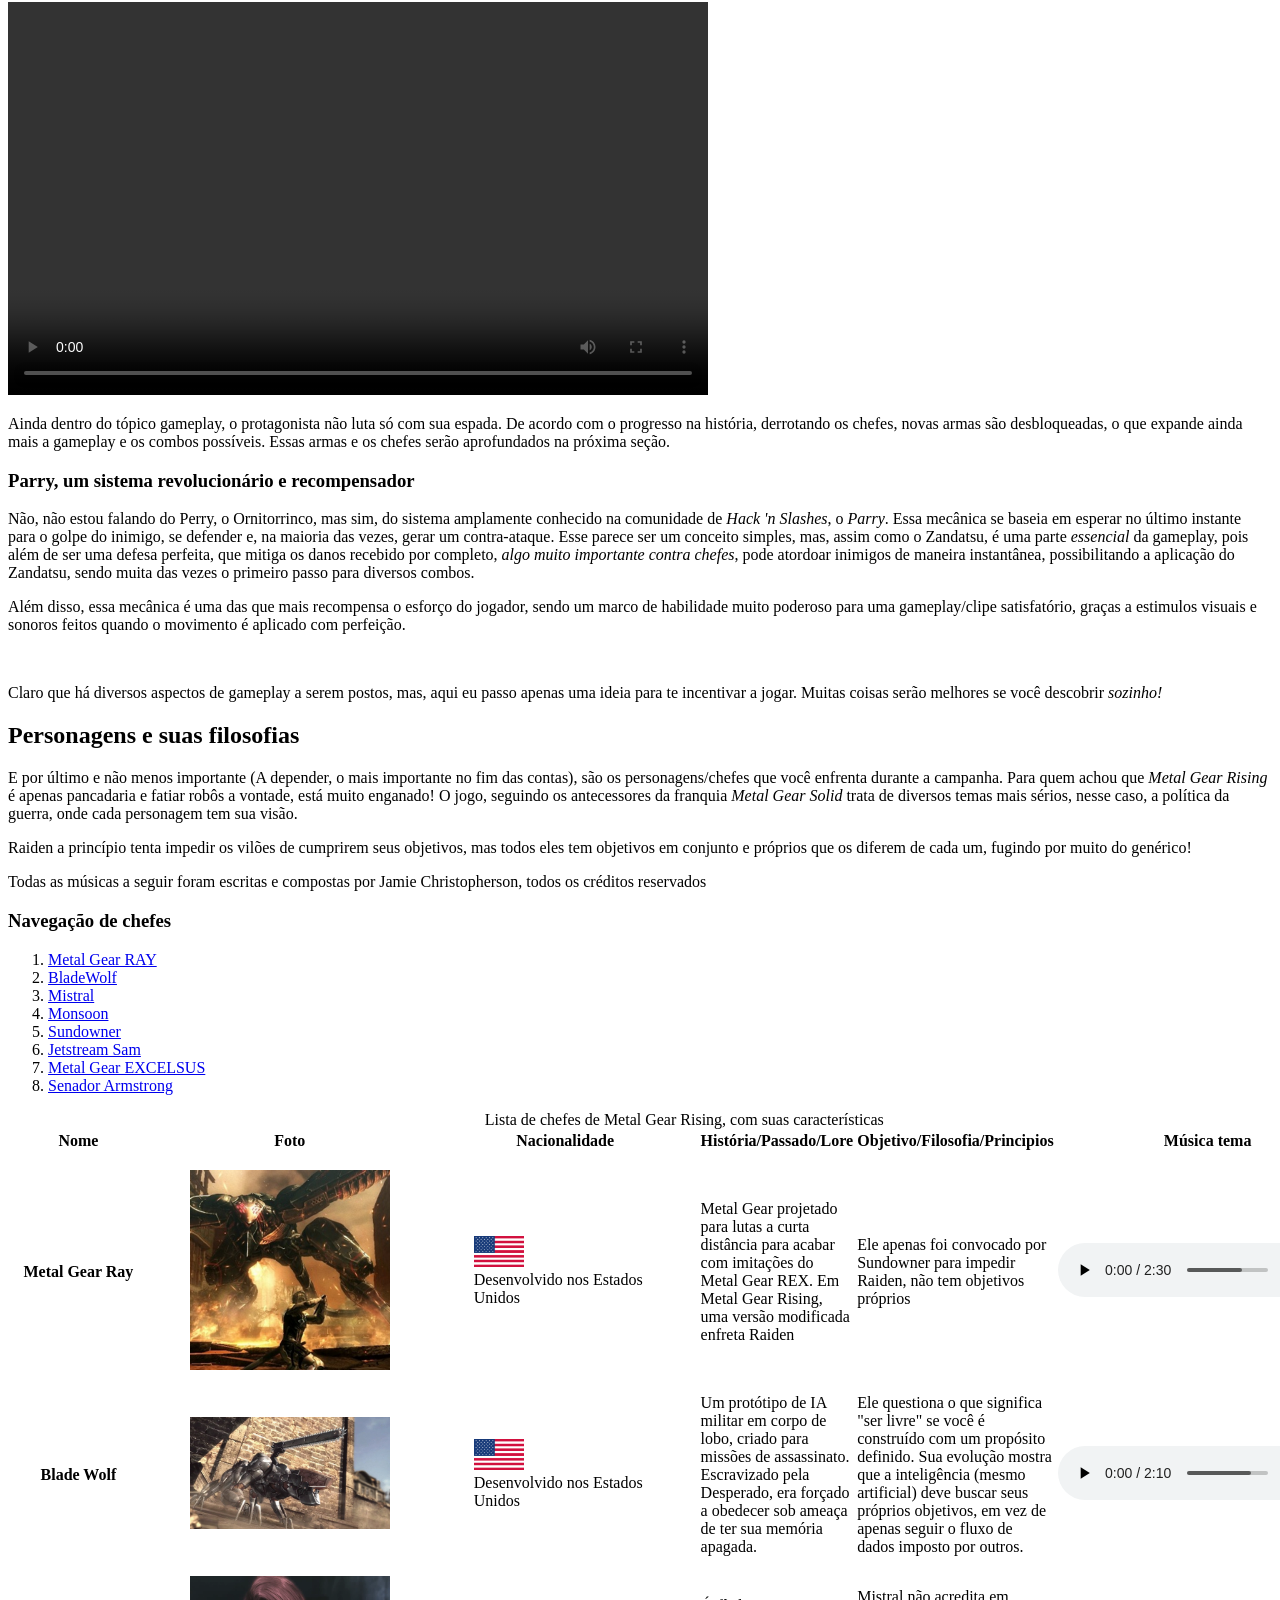
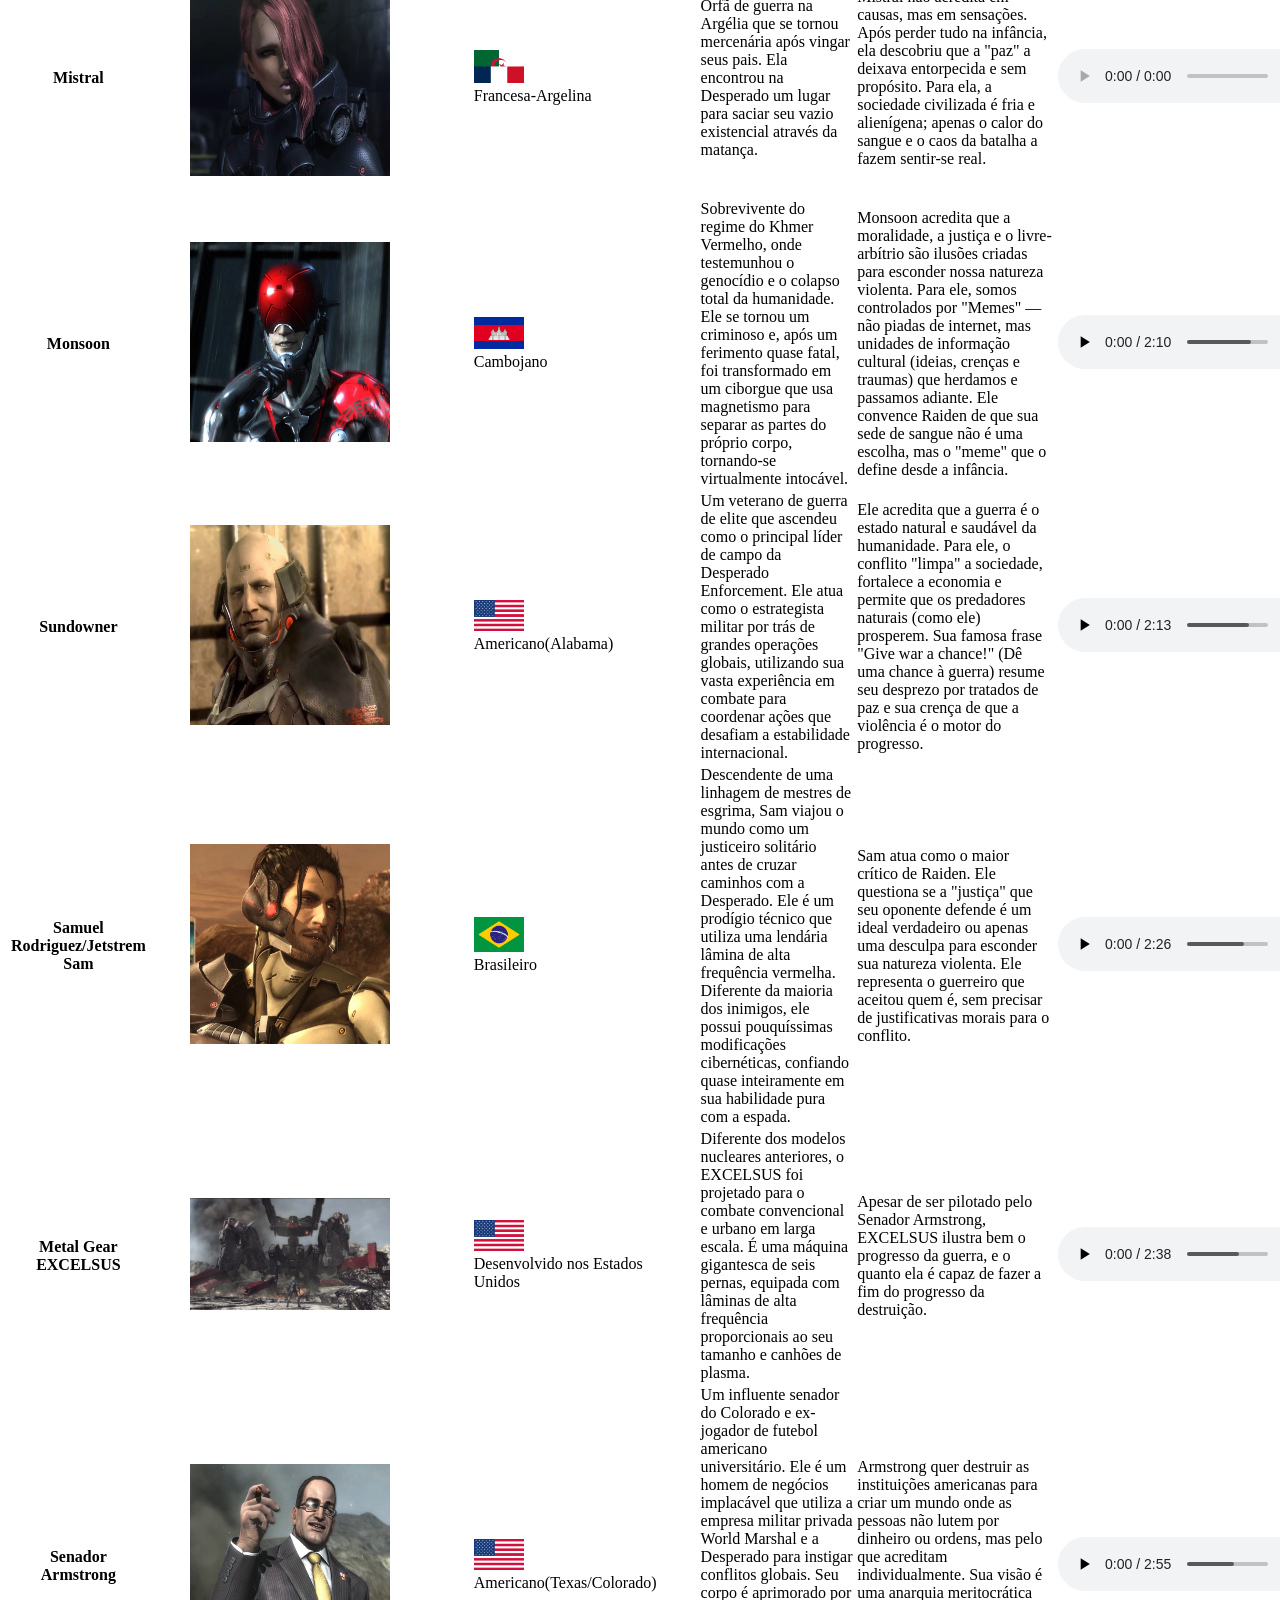
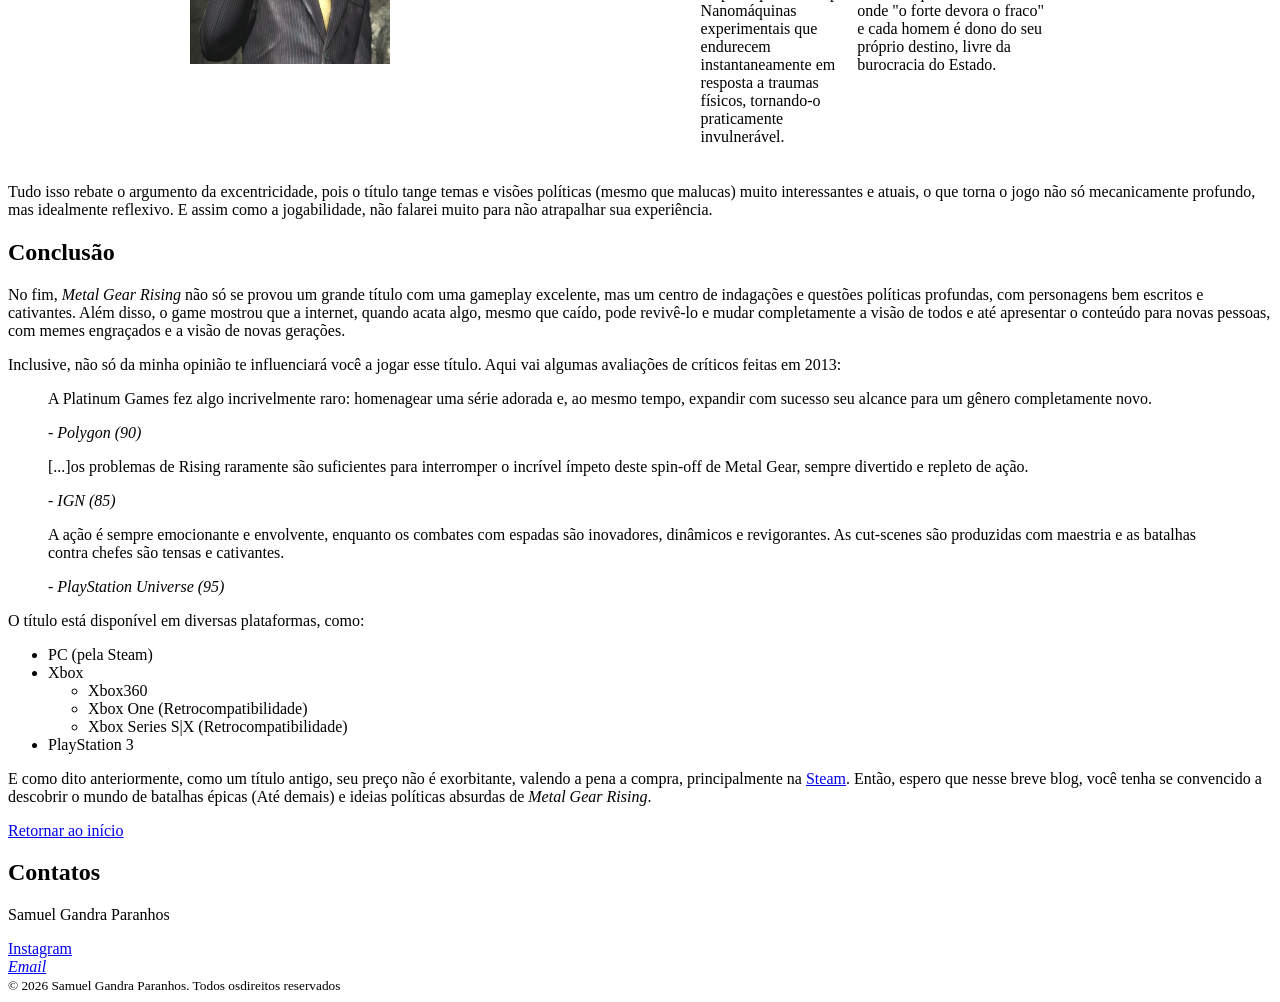
==== commit 8f80386f: "conserto de erros e renomeio de arquivos" ====
--- a/index.html
+++ b/index.html
@@ -28,7 +28,7 @@
                 <li><a href = "#footer">Contatos</a></li>
             </ul>
         </nav>
-        <p><i>Publicado em </i><time datetime 2026-03-07>07 de Março de 2026</time></p>
+        <p><i>Publicado em </i><time datetime = "2026-03-07">07 de Março de 2026</time></p>
     </header>
     <main>
         <section id="inicio">
@@ -36,27 +36,26 @@
                 <h2>Introdução</h2>
                 <p><strong>Metal Gear Rising: Revengeance</strong>, ou simplesmente <em>Metal Gear Rising</em>, é um jogo eletrônico desenvolvido pela
                 Kojima Studios e pela PlatinumGames, e publicado pela <em>Konami</em>, em <time datetime="2013-02-19">19 de fevereiro
-                    de 2013</time>, sendo considerado mesmo após de uma <time datetime="P10Y">década</time> um dos <strong>mais aclamados e elogiados
+                    de 2013</time>, sendo considerado mesmo após de uma década um dos <strong>mais aclamados e elogiados
                     </strong> <em>Hack 'n Slash</em> de todos os tempos, ao lado de títulos como <em>Devil May Cry</em>, <em>God of War</em> e <em>
                     Nier: Automata.</em></p>
                 <p>Entretanto, nem sempre o jogo foi bem recebido. Seu lançamento foi marcado por polêmicas, problemas de desenvolvimento
                     e maus olhares dos fãs antigos da saga <em>Metal Gear Solid</em>. Nesse artigo, não só irei destrinchar essa história, como também 
-                    mostrar sua redenção e descrever sua gameplay e aspectos mais fortes. Quem sabe, você não encontra seu <em>próximo jogo favorito?</em>
-                </em></p>
+                    mostrar sua redenção e descrever sua gameplay e aspectos mais fortes. Quem sabe, você não encontra seu <em>próximo jogo favorito?</em></p>
             </article>
         </section>
         <section>
             <article>
-                <h2>Perguntas Frequentes &#40FAQ&#41</h2>
+                <h2>Perguntas Frequentes &#40;FAQ&#41;</h2>
                 <p>Você pode ter caído de paraquedas em memes de Metal Gear Rising, e deve estar <em>mais perdido que cego em tiroteio!</em> Então, aqui vai um
                 breve <abbr title="Frequently Asked Questions ou Perguntas Frequentes">FAQ</abbr> com algumas referências que você já deve ter ouvido falar sobre o jogo
                 e pode estar em dúvida</p>
                 <dl>
-                    <dt><h3>O jogo é realmente tão exagerado quanto os memes mostram?</h3></dt>
+                    <dt>O jogo é realmente tão exagerado quanto os memes mostram?</dt>
                     <dd>Sim, e isso é parte do charme. Em Metal Gear Rising: Revengeance, o jogador controla Raiden, um ciborgue que luta usando uma espada de alta frequência. O combate é extremamente rápido e estilizado, com inimigos robóticos, movimentos acrobáticos e momentos muito cinematográficos. Muitas das cenas que viraram meme — como cortar inimigos em pedaços ou lutar contra máquinas gigantes — realmente acontecem no jogo e fazem parte da jogabilidade normal.</dd>
-                    <dt><h3>Preciso jogar outros jogos da série para entender?</h3></dt>
+                    <dt>Preciso jogar outros jogos da série para entender?</dt>
                     <dd>Não necessariamente. Embora faça parte da franquia Metal Gear, Metal Gear Rising tem um estilo e foco bem diferentes dos jogos principais. Ele é muito mais orientado à ação e pode ser aproveitado mesmo por quem nunca jogou outros títulos da série. Quem conhece os jogos anteriores vai entender mais referências, mas não é essencial para aproveitar a experiência.</dd>
-                    <dt><h3>“Memes, the DNA of the soul” e outros memes do jogo… eles são realmente falas do jogo?</h3></dt>
+                    <dt>“Memes, the DNA of the soul” e outros memes do jogo… eles são realmente falas do jogo?</dt>
                     <dd>Sim — e isso é parte do motivo de Metal Gear Rising: Revengeance ter se tornado tão memeável. Muitas das frases que circulam na internet são trechos reais de diálogos extremamente dramáticos ditos durante lutas ou momentos intensos do jogo. Linhas como “memes, the DNA of the soul”, “Nanomachines, son!” ou trechos de músicas como Rules of Nature e It Has to Be This Way foram transformadas em memes justamente porque o jogo apresenta essas falas com uma seriedade quase exagerada.</dd>
                 </dl>
             </article>
@@ -78,7 +77,7 @@
                     Sons of Liberty</em> de <time datetime="2001">2001</time>, foi centro no novo jogo da franquia. Isso somado a forma mais caricata da forma que
                     o jogo contava a sua história deixaram os fãs receosos e afastados da novo título.</p>
                 <figure>
-                    <img src="C:\Users\SAMUE\P-ginaHTML\Images\roadmap MGRR.png"
+                    <img src="Images/roadmap_MGRR.png"
                     alt="Roadmap de polêmicas e controversias de Metal Gear Rising"
                     width="700"
                     loading="lazy"
@@ -96,16 +95,16 @@
                     Assim, em <time datetime="2022">meados de 2022</time>, simplesmente <em>do nada</em>, memes de Metal Gear Rising começaram a circular nas redes sociais. Músicas e cenas do jogo estavam dominando 
                     tudo e eram presentes em todos os lugares! E mesmo rejeitado e esquecido a princípio, a base de jogadores, graças aos memes, começou a crescer, <em>e muito!</em></p>
                 <p>Cenas como a batalha contra Monsoon e os <a href ="https://www.youtube.com/watch?v=8TDC9s-Kt-8" target="_blank" rel="noopener noreferrer">Memes da alma</a> &#40Que serão aprofundados
-                    em seções mais a frente&#41 ou a batalha final contra o Senador Armstrong, com as <a href ="https://www.youtube.com/watch?v=RhMsboqMMzs" target="_blank" rel="noopener noreferrer">Nanomachines</a>
+                    em seções mais a frente&#41; ou a batalha final contra o Senador Armstrong, com as <a href ="https://www.youtube.com/watch?v=RhMsboqMMzs" target="_blank" rel="noopener noreferrer">Nanomachines</a>
                     cairam como uma luva em edits postadas no <em>Youtube</em>, <em>TikTok</em> e outras redes sociais, com músicas cativantes e que inspiravam os usuários a jogarem o jogo!</p>
                 <p>E esse calor de jogar o jogo foi ainda mais complementada com a gameplay que envelheceu como vinho para a nova geração de players! Com um novo público que
                      não conhecia a saga Metal Gear e sua mecânica Stealth, a velocidade, ação, gameplay fluída e momentos memóraveis, contra ou não os chefes do jogo, agradaram muito, prestigiando
                      o game como nunca antes!</p>
-                <p>E para fechar com chave de ouro, sendo um jogo lançado em consoles anteriores &#40Seu primeiro lançamento foi em <abbr title="Playstation 3">PS3</abbr> e Xbox360&#41, tornaram seu preço 
+                <p>E para fechar com chave de ouro, sendo um jogo lançado em consoles anteriores &#40;Seu primeiro lançamento foi em <abbr title="Playstation 3">PS3</abbr> e Xbox360&#41;, tornaram seu preço 
                     bastante acessível, tornando ainda mais atraente para o novo público, que não precisaria desembolsar muito para ver do que aqueles memes na redes estavam falando.
                 </p>
                 <figure>
-                    <img src="C:\Users\SAMUE\P-ginaHTML\Images\meme 1.png"
+                    <img src="Images\meme1.png"
                     alt="Meme do Senador Armstrong, criado pela comunidade"
                     width="200"
                     loading="lazy"
@@ -113,12 +112,12 @@
                     <figcaption>Meme do Senador Armstrong, com referência ao Tio Sam</figcaption>
                 </figure>
                 <figure>
-                    <img src="C:\Users\SAMUE\P-ginaHTML\Images\meme2.png"
+                    <img src="Images\meme2.png"
                     alt="Frame corriqueiro em memes de Samuel Rodriguez"
                     width="300"
                     loading="lazy"
                     decoding="async">
-                    <img src="C:\Users\SAMUE\P-ginaHTML\Images\meme3.png"
+                    <img src="Images\meme3.png"
                     alt="Frame corriqueiro em memes de Sundowner"
                     width="337"
                     loading="lazy"
@@ -135,22 +134,22 @@
                      toma conta com diversos aspectos de jogo que gratificam a gameplay do título.</p>
                 <p>Vale a pena separar por tópicos para não perder nada!</p>
                 <h3>Distribuição de fases</h3>
-                <p>Primeiro, o jogo tem 8 fases, cada uma tendo &#40exceto a fase 7&#41 áreas que podemos enfrentar inimigos livremente e explorar como um mapa semi-aberto 
+                <p>Primeiro, o jogo tem 8 fases, cada uma tendo &#40;exceto a fase 7&#41; áreas que podemos enfrentar inimigos livremente e explorar como um mapa semi-aberto 
                     e a parte final onde enfretamos os chefes de cada área. Isso trás uma diversidade imensa de gameplay, afinal, cada inimigo e cada chefe tem seu ponto fraco 
                     que deve ser usufruído. Em sua maioria, esses inimigos são ciborgues controlados pela organização vilã do jogo, e vão desde humanos comuns, a robôs em forma de gorila e
                  máquinas de guerra.
                  <figure>
-                    <img src="C:\Users\SAMUE\P-ginaHTML\Images\Ciborgue.png"
+                    <img src="Images\Ciborgue.png"
                     alt="Ciborgue comum da Desperado"
                     width="250"
                     loading="lazy"
                     decoding="async">
-                    <img src="C:\Users\SAMUE\P-ginaHTML\Images\Mastiff.png"
+                    <img src="Images\Mastiff.png"
                     alt="Mastiff, ciborgue em forma de gorila da Desperado"
                     width="250"
                     loading="lazy"
                     decoding="async">
-                    <img src="C:\Users\SAMUE\P-ginaHTML\Images\Grad.png"
+                    <img src="Images\Grad.png"
                     alt="Grad, grande ciborgue da Desperado"
                     width="250"
                     loading="lazy"
@@ -167,7 +166,7 @@
                     para liberar certos movimentos, porém, esse é um ponto positivo para o aprendizado do jogador durante a gameplay.</p>
                 <p>Falando em aprendizado, o jogo também premia <em>e muito</em> o jogador que treina e progride mecanicamente no jogo. Isso é um ponto muito positivo,
                 pois incentiva o player a melhoras e a buscar pontuações cada vez mais altas, assim como os demais jogos do gênero.</p>
-                <p>E também há uma das mecânicas mais bem quistas do jogo: O Zandatsu &#40Que traduzido do japonês signigica "Pegar e cortar"&#41. Essa mecânica não só é <em>muito
+                <p>E também há uma das mecânicas mais bem quistas do jogo: O Zandatsu &#40;Que traduzido do japonês signigica "Pegar e cortar"&#41;. Essa mecânica não só é <em>muito
                     a frente do seu tempo</em>, como também é um dos pontos centrais da gameplay. Em certo momento, quando inimigos sofrem dano o suficiente ou são atordoados, eles
                     entram num estado de fraqueza, onde deixam a guarda aberta, e permitem Raiden aplicar o Zandatsu. Nesse estado, o jogador é <em>completamente livre</em> para
                     fatiar o inimigo do jeito que preferir! Isso mesmo, podendo ainda escolher o ângulo e como cortar, em quanto pedaços quiser!</p>
@@ -176,7 +175,7 @@
                     chefes.</p>
                 <p>Você pode ver um exemplo de gameplay feita por <em>Grigory Usachev</em> em seu canal no Youtube <em>Tvoy Action</em></p>
                 <video width="700" height="393,75" controls aria-label="Gameplay com combos rápidos que ao final jogam o inimigo ao ar e o finalizam com o Zandatsu">
-                    <source src="C:\Users\SAMUE\P-ginaHTML\Images\Metal Gear Rising - Crazy Combo.mp4" type="video/mp4">
+                    <source src="Images/Metal_Gear_Rising-Crazy_Combo.mp4" type="video/mp4">
                     Seu navegador não suporta a tag de vídeo. O clipe mostra combos rápidos e frenéticos sem comentários.
                 </video>
                 <p>Ainda dentro do tópico gameplay, o protagonista não luta só com sua espada. De acordo com o progresso na história, derrotando os chefes, novas armas são desbloqueadas,
@@ -195,7 +194,7 @@
         <section id="bosses">
             <article>
                 <h2>Personagens e suas filosofias</h2>
-                <p>E por último e não menos importante &#40A depender, o mais importante no fim das contas&#41, são os personagens/chefes que você enfrenta durante a campanha. Para quem 
+                <p>E por último e não menos importante &#40;A depender, o mais importante no fim das contas&#41;, são os personagens/chefes que você enfrenta durante a campanha. Para quem 
                     achou que <em>Metal Gear Rising</em> é apenas pancadaria e fatiar robôs a vontade, está muito enganado! O jogo, seguindo os antecessores da franquia <em>Metal Gear Solid</em>
                     trata de diversos temas mais sérios, nesse caso, a política da guerra, onde cada personagem tem sua visão.</p>
                 <p>Raiden a princípio tenta impedir os vilões de cumprirem seus objetivos, mas todos eles tem objetivos em conjunto e próprios que os diferem de cada um, fugindo por muito do genérico!</p>
@@ -230,14 +229,14 @@
                         <tr id="Ray">
                             <th scope="row">Metal Gear Ray</th>
                                 <td><figure>
-                                    <img src="C:\Users\SAMUE\P-ginaHTML\Images\Metal Gear Ray.png"
+                                    <img src="Images/Metal_Gear_Ray.png"
                                     alt="Metal Gear Ray, primeiro boss do jogo"
                                     width="200" height="200"
                                     loading="lazy"
                                     decoding="async">
                                 </figure></td>
                                 <td><figure>
-                                    <img src="C:\Users\SAMUE\P-ginaHTML\Images\USA.png"
+                                    <img src="Images\USA.png"
                                     alt="Bandeira dos Estados Unidos"
                                     width="50"
                                     loading="lazy"
@@ -247,21 +246,21 @@
                                 <td>Metal Gear projetado para lutas a curta distância para acabar com imitações do Metal Gear REX. Em Metal Gear Rising, uma versão modificada enfreta Raiden</td>
                                 <td>Ele apenas foi convocado por Sundowner para impedir Raiden, não tem objetivos próprios</td>
                                 <td><audio controls aria-label="Trilha sonora na luta contra  Metal Gear Ray, Rules of Nature">
-                                    <source src="C:\Users\SAMUE\P-ginaHTML\Images\Rules of Nature.mpeg" type="audio/mpeg">
+                                    <source src="Images\Rules_of_Nature.mpeg" type="audio/mpeg">
                                     Seu navegador não suporta este elemento de aúdio.
                                 </audio></td>
                         </tr>
                         <tr id="wolf">
                             <th scope="row">Blade Wolf</th>
                                 <td><figure>
-                                    <img src="C:\Users\SAMUE\P-ginaHTML\Images\BladeWolf.png"
+                                    <img src="Images\BladeWolf.png"
                                     alt="BladeWolf, um mini chefe icônico"
                                     width="200" height="112,50"
                                     loading="lazy"
                                     decoding="async">
                                 </figure></td>
                                 <td><figure>
-                                    <img src="C:\Users\SAMUE\P-ginaHTML\Images\USA.png"
+                                    <img src="Images\USA.png"
                                     alt="Bandeira dos Estados Unidos"
                                     width="50"
                                     loading="lazy"
@@ -271,21 +270,21 @@
                                 <td>Um protótipo de IA militar em corpo de lobo, criado para missões de assassinato. Escravizado pela Desperado, era forçado a obedecer sob ameaça de ter sua memória apagada.</td>
                                 <td>Ele questiona o que significa "ser livre" se você é construído com um propósito definido. Sua evolução mostra que a inteligência (mesmo artificial) deve buscar seus próprios objetivos, em vez de apenas seguir o fluxo de dados imposto por outros.</td>
                                 <td><audio controls aria-label="Trilha sonora na luta contra  BladeWolf, I'm My Own Master Now">
-                                    <source src="C:\Users\SAMUE\P-ginaHTML\Images\I'm My Own Master Now.mpeg" type="audio/mpeg">
+                                    <source src="Images\I'm_My_Own_Master_Now.mpeg" type="audio/mpeg">
                                     Seu navegador não suporta este elemento de aúdio.
                                 </audio></td>
                         </tr>
                         <tr id="mis">
                             <th scope="row">Mistral</th>
                             <td><figure>
-                                    <img src="C:\Users\SAMUE\P-ginaHTML\Images\Mistral.png"
+                                    <img src="Images\Mistral.png"
                                     alt="Mistral, o vento frio francês da destruição"
                                     width="200" height="200"
                                     loading="lazy"
                                     decoding="async">
                                 </figure></td>
                                 <td><figure>
-                                    <img src="C:\Users\SAMUE\P-ginaHTML\Images\Bandeira mistral.png"
+                                    <img src="Images\Bandeira_mistral.png"
                                     alt="Bandeira da França e Argélia"
                                     width="50"
                                     loading="lazy"
@@ -295,20 +294,20 @@
                                 <td>Órfã de guerra na Argélia que se tornou mercenária após vingar seus pais. Ela encontrou na Desperado um lugar para saciar seu vazio existencial através da matança.</td>
                                 <td>Mistral não acredita em causas, mas em sensações. Após perder tudo na infância, ela descobriu que a "paz" a deixava entorpecida e sem propósito. Para ela, a sociedade civilizada é fria e alienígena; apenas o calor do sangue e o caos da batalha a fazem sentir-se real.</td>
                                 <td><audio controls aria-label="Trilha sonora na luta contra  Mistral, A Stranger I Remain">
-                                    <source src="C:\Users\SAMUE\P-ginaHTML\Images\A Strange I Remain.mpeg" type="audio/mpeg">
+                                    <source src="Images\A_Strange_I_Remain.mpeg" type="audio/mpeg">
                                     Seu navegador não suporta este elemento de aúdio.
                                 </audio></td>
                         </tr>
                         <tr id="monsoon">
                             <th scope="row">Monsoon</th>
                             <td><figure>
-                                    <img src="C:\Users\SAMUE\P-ginaHTML\Images\Monsoon.png"
+                                    <img src="Images\Monsoon.png"
                                     alt="Monsoon, o terceiro vento da destruição"
                                     width="200" height="200"
                                     loading="lazy"
                                     decoding="async">
                                     <td><figure>
-                                    <img src="C:\Users\SAMUE\P-ginaHTML\Images\Camboja.png"
+                                    <img src="Images\Camboja.png"
                                     alt="Bandeira da Camboja"
                                     width="50"
                                     loading="lazy"
@@ -319,44 +318,44 @@
                                 <td>Sobrevivente do regime do Khmer Vermelho, onde testemunhou o genocídio e o colapso total da humanidade. Ele se tornou um criminoso e, após um ferimento quase fatal, foi transformado em um ciborgue que usa magnetismo para separar as partes do próprio corpo, tornando-se virtualmente intocável.</td>
                                 <td>Monsoon acredita que a moralidade, a justiça e o livre-arbítrio são ilusões criadas para esconder nossa natureza violenta. Para ele, somos controlados por "Memes" — não piadas de internet, mas unidades de informação cultural (ideias, crenças e traumas) que herdamos e passamos adiante. Ele convence Raiden de que sua sede de sangue não é uma escolha, mas o "meme" que o define desde a infância.</td>
                                 <td><audio controls aria-label="Trilha sonora na luta contra  Monsoon, The Stains of Time">
-                                    <source src="C:\Users\SAMUE\P-ginaHTML\Images\Stains of Time.mpeg" type="audio/mpeg">
+                                    <source src="Images\Stains_of_Time.mpeg" type="audio/mpeg">
                                     Seu navegador não suporta este elemento de aúdio.
                                 </audio></td>
                         </tr>
                         <tr id="sun">
                             <th scope="row">Sundowner</th>
                                 <td><figure>
-                                    <img src="C:\Users\SAMUE\P-ginaHTML\Images\Sundowner.png"
+                                    <img src="Images\Sundowner.png"
                                     alt="Sundowner, o líder e chefe da Desperado"
                                     width="200" height="200"
                                     loading="lazy"
                                     decoding="async">
                                     <td><figure>
-                                    <img src="C:\Users\SAMUE\P-ginaHTML\Images\USA.png"
+                                    <img src="Images\USA.png"
                                     alt="Bandeira dos Estados Unidos"
                                     width="50"
                                     loading="lazy"
                                     decoding="async">
-                                    <figcaption>Americano&#40Alabama&#41</figcaption>
+                                    <figcaption>Americano&#40;Alabama&#41;</figcaption>
                                 </figure></td>
                                 </figure></td>
                                 <td>Um veterano de guerra de elite que ascendeu como o principal líder de campo da Desperado Enforcement. Ele atua como o estrategista militar por trás de grandes operações globais, utilizando sua vasta experiência em combate para coordenar ações que desafiam a estabilidade internacional.</td>
                                 <td>Ele acredita que a guerra é o estado natural e saudável da humanidade. Para ele, o conflito "limpa" a sociedade, fortalece a economia e permite que os predadores naturais (como ele) prosperem. Sua famosa frase "Give war a chance!" (Dê uma chance à guerra) resume seu desprezo por tratados de paz e sua crença de que a violência é o motor do progresso.</td>
                                 <td><audio controls aria-label="Trilha sonora na luta contra  Sundowner, Red Sun">
-                                    <source src="C:\Users\SAMUE\P-ginaHTML\Images\Red Sun.mpeg" type="audio/mpeg">
+                                    <source src="Images\Red_Sun.mpeg" type="audio/mpeg">
                                     Seu navegador não suporta este elemento de aúdio.
                                 </audio></td>
                         </tr>
                         <tr id="sam">
                             <th scope="row">Samuel Rodriguez/Jetstrem Sam</th>
                                 <td><figure>
-                                    <img src="C:\Users\SAMUE\P-ginaHTML\Images\Sam.png"
+                                    <img src="Images\Sam.png"
                                     alt="Jestream Sam, o vento frio do Brasil, minuano"
                                     width="200" height="200"
                                     loading="lazy"
                                     decoding="async">
                                     <td><figure>
-                                    <img src="C:\Users\SAMUE\P-ginaHTML\Images\Brasiil.png"
+                                    <img src="Images\Brasiil.png"
                                     alt="Bandeira do Brasil"
                                     width="50"
                                     loading="lazy"
@@ -367,20 +366,20 @@
                                 <td>Descendente de uma linhagem de mestres de esgrima, Sam viajou o mundo como um justiceiro solitário antes de cruzar caminhos com a Desperado. Ele é um prodígio técnico que utiliza uma lendária lâmina de alta frequência vermelha. Diferente da maioria dos inimigos, ele possui pouquíssimas modificações cibernéticas, confiando quase inteiramente em sua habilidade pura com a espada.</td>
                                 <td>Sam atua como o maior crítico de Raiden. Ele questiona se a "justiça" que seu oponente defende é um ideal verdadeiro ou apenas uma desculpa para esconder sua natureza violenta. Ele representa o guerreiro que aceitou quem é, sem precisar de justificativas morais para o conflito.</td>
                                 <td><audio controls aria-label="Trilha sonora na luta contra Samuel, The Only Thing I Know For Real">
-                                    <source src="C:\Users\SAMUE\P-ginaHTML\Images\WhatsApp Audio 2026-03-07 at 15.31.39.mpeg" type="audio/mpeg">
+                                    <source src="Images\The_Only_Thing_I_Know_For_Real.mpeg" type="audio/mpeg">
                                     Seu navegador não suporta este elemento de aúdio.
                                 </audio></td>
                         </tr>
                         <tr id="excelsus">
                                 <th scope="row">Metal Gear EXCELSUS</th>
                                 <td><figure>
-                                    <img src="C:\Users\SAMUE\P-ginaHTML\Images\excelsus.png"
+                                    <img src="Images\excelsus.png"
                                     alt="Metal Gear EXCELSUS, a fortaleza móvel"
                                     width="200" height="112,5"
                                     loading="lazy"
                                     decoding="async">
                                     <td><figure>
-                                    <img src="C:\Users\SAMUE\P-ginaHTML\Images\USA.png"
+                                    <img src="Images\USA.png"
                                     alt="Bandeira dos Estados Unidos"
                                     width="50"
                                     loading="lazy"
@@ -391,38 +390,38 @@
                                 <td>Diferente dos modelos nucleares anteriores, o EXCELSUS foi projetado para o combate convencional e urbano em larga escala. É uma máquina gigantesca de seis pernas, equipada com lâminas de alta frequência proporcionais ao seu tamanho e canhões de plasma.</td>
                                 <td>Apesar de ser pilotado pelo Senador Armstrong, EXCELSUS ilustra bem o progresso da guerra, e o quanto ela é capaz de fazer a fim do progresso da destruição.</td>
                                 <td><audio controls aria-label="Trilha sonora na luta contra Metal Gear EXCELSUS, Collective Consciousness">
-                                    <source src="C:\Users\SAMUE\P-ginaHTML\Images\Metal Gear EXCELSUS.mpeg" type="audio/mpeg">
+                                    <source src="Images\Collective_Cousiousness.mpeg" type="audio/mpeg">
                                     Seu navegador não suporta este elemento de aúdio.
                                 </audio></td>
                         </tr>
                         <tr id="senador">
                             <th scope="row">Senador Armstrong</th>
                                 <td><figure>
-                                    <img src="C:\Users\SAMUE\P-ginaHTML\Images\Armstrong.png"
+                                    <img src="Images\Armstrong.png"
                                     alt="Candidato à Presidência dos Estados Unidos (e Comandante Supremo da World Marshal)."
                                     width="200" height="200"
                                     loading="lazy"
                                     decoding="async">
                                     </figure></td>
                                     <td><figure>
-                                    <img src="C:\Users\SAMUE\P-ginaHTML\Images\USA.png"
+                                    <img src="Images\USA.png"
                                     alt="Bandeira dos Estados Unidos"
                                     width="50"
                                     loading="lazy"
                                     decoding="async">
-                                    <figcaption>Americano&#40Texas/Colorado&#41</figcaption>
+                                    <figcaption>Americano&#40;Texas/Colorado&#41;</figcaption>
                                 </figure></td>
                                 <td>Um influente senador do Colorado e ex-jogador de futebol americano universitário. Ele é um homem de negócios implacável que utiliza a empresa militar privada World Marshal e a Desperado para instigar conflitos globais. Seu corpo é aprimorado por Nanomáquinas experimentais que endurecem instantaneamente em resposta a traumas físicos, tornando-o praticamente invulnerável.</td>
                                 <td>Armstrong quer destruir as instituições americanas para criar um mundo onde as pessoas não lutem por dinheiro ou ordens, mas pelo que acreditam individualmente. Sua visão é uma anarquia meritocrática onde "o forte devora o fraco" e cada homem é dono do seu próprio destino, livre da burocracia do Estado.</td>
                                 <td><audio controls aria-label="Trilha sonora na luta contra Armstrong, It Has To be This Way">
-                                    <source src="C:\Users\SAMUE\P-ginaHTML\Images\It has to be this way.mpeg" type="audio/mpeg">
+                                    <source src="Images\It_has_to_be_this_way.mpeg" type="audio/mpeg">
                                     Seu navegador não suporta este elemento de aúdio.
                                 </audio></td>
                         </tr>
                     </tbody>
                 </table>
                 <br>
-                <p>Tudo isso rebate o argumento da excentricidade, pois o título tange temas e visões políticas &#40mesmo que malucas&#41 muito interessantes e atuais, o que torna o jogo
+                <p>Tudo isso rebate o argumento da excentricidade, pois o título tange temas e visões políticas &#40;mesmo que malucas&#41; muito interessantes e atuais, o que torna o jogo
                     não só mecanicamente profundo, mas idealmente reflexivo. E assim como a jogabilidade, não falarei muito para não atrapalhar sua experiência.</p>
             </article>
         </section>
@@ -435,30 +434,30 @@
                     <p>Inclusive, não só da minha opinião te influenciará você a jogar esse título. Aqui vai algumas avaliações de críticos feitas em <time datetime="2013">2013</time>:</p>
                     <blockquote cite="https://www.polygon.com/game/metal-gear-rising-revengeance/6447/">
                         <p>A Platinum Games fez algo incrivelmente raro: homenagear uma série adorada e, ao mesmo tempo, expandir com sucesso seu alcance para um gênero completamente novo.</p>
-                        <footer><cite> - Polygon &#40 90 &#41</cite></footer>
+                        <footer><cite> - Polygon &#40;90&#41;</cite></footer>
                     </blockquote>
                     <blockquote cite="https://www.ign.com/articles/2013/02/19/metal-gear-rising-revengeance-review">
                         <p>[...]os problemas de Rising raramente são suficientes para interromper o incrível ímpeto deste spin-off de Metal Gear, sempre divertido e repleto de ação.</p>
-                        <footer><cite> - IGN &#40 85 &#41</cite></footer>
+                        <footer><cite> - IGN &#40;85&#41;</cite></footer>
                     </blockquote>
                     <blockquote cite="https://www.psu.com/reviews/metal-gear-rising-revengeance-review-swordplay-has-never-been-this-much-fun/">
                         <p>A ação é sempre emocionante e envolvente, enquanto os combates com espadas são inovadores, dinâmicos e revigorantes. As cut-scenes são produzidas com maestria e as batalhas contra chefes são tensas e cativantes.</p>
-                        <footer><cite> - PlayStation Universe &#40 95 &#41</cite></footer>
+                        <footer><cite> - PlayStation Universe &#40;95&#41;</cite></footer>
                     </blockquote>
                     <p>O título está disponível em diversas plataformas, como:
                         <ul>
-                            <li>PC &#40pela Steam&#41</li>
+                            <li>PC &#40;pela Steam&#41;</li>
                             <li>Xbox</li>
                                 <ul>
                                     <li>Xbox360</li>
-                                    <li>Xbox One &#40Retrocompatibilidade&#41</li>
-                                    <li>Xbox Series S|X &#40Retrocompatibilidade&#41</li>
+                                    <li>Xbox One &#40;Retrocompatibilidade&#41;</li>
+                                    <li>Xbox Series S|X &#40;Retrocompatibilidade&#41;</li>
                                 </ul>
                             <li>PlayStation 3</li>
                         </ul>
                     </p>
                     <p>E como dito anteriormente, como um título antigo, seu preço não é exorbitante, valendo a pena a compra, principalmente na <a href = "https://store.steampowered.com/app/235460/METAL_GEAR_RISING_REVENGEANCE/" target="_blank" rel="noopener noreferrer">Steam</a>.
-                        Então, espero que nesse breve blog, você tenha se convencido a descobrir o mundo de batalhas épicas &#40Até demais&#41 e ideias políticas absurdas de <em>Metal Gear Rising</em>.
+                        Então, espero que nesse breve blog, você tenha se convencido a descobrir o mundo de batalhas épicas &#40;Até demais&#41; e ideias políticas absurdas de <em>Metal Gear Rising</em>.
                     </p>
             </article>
         </section>
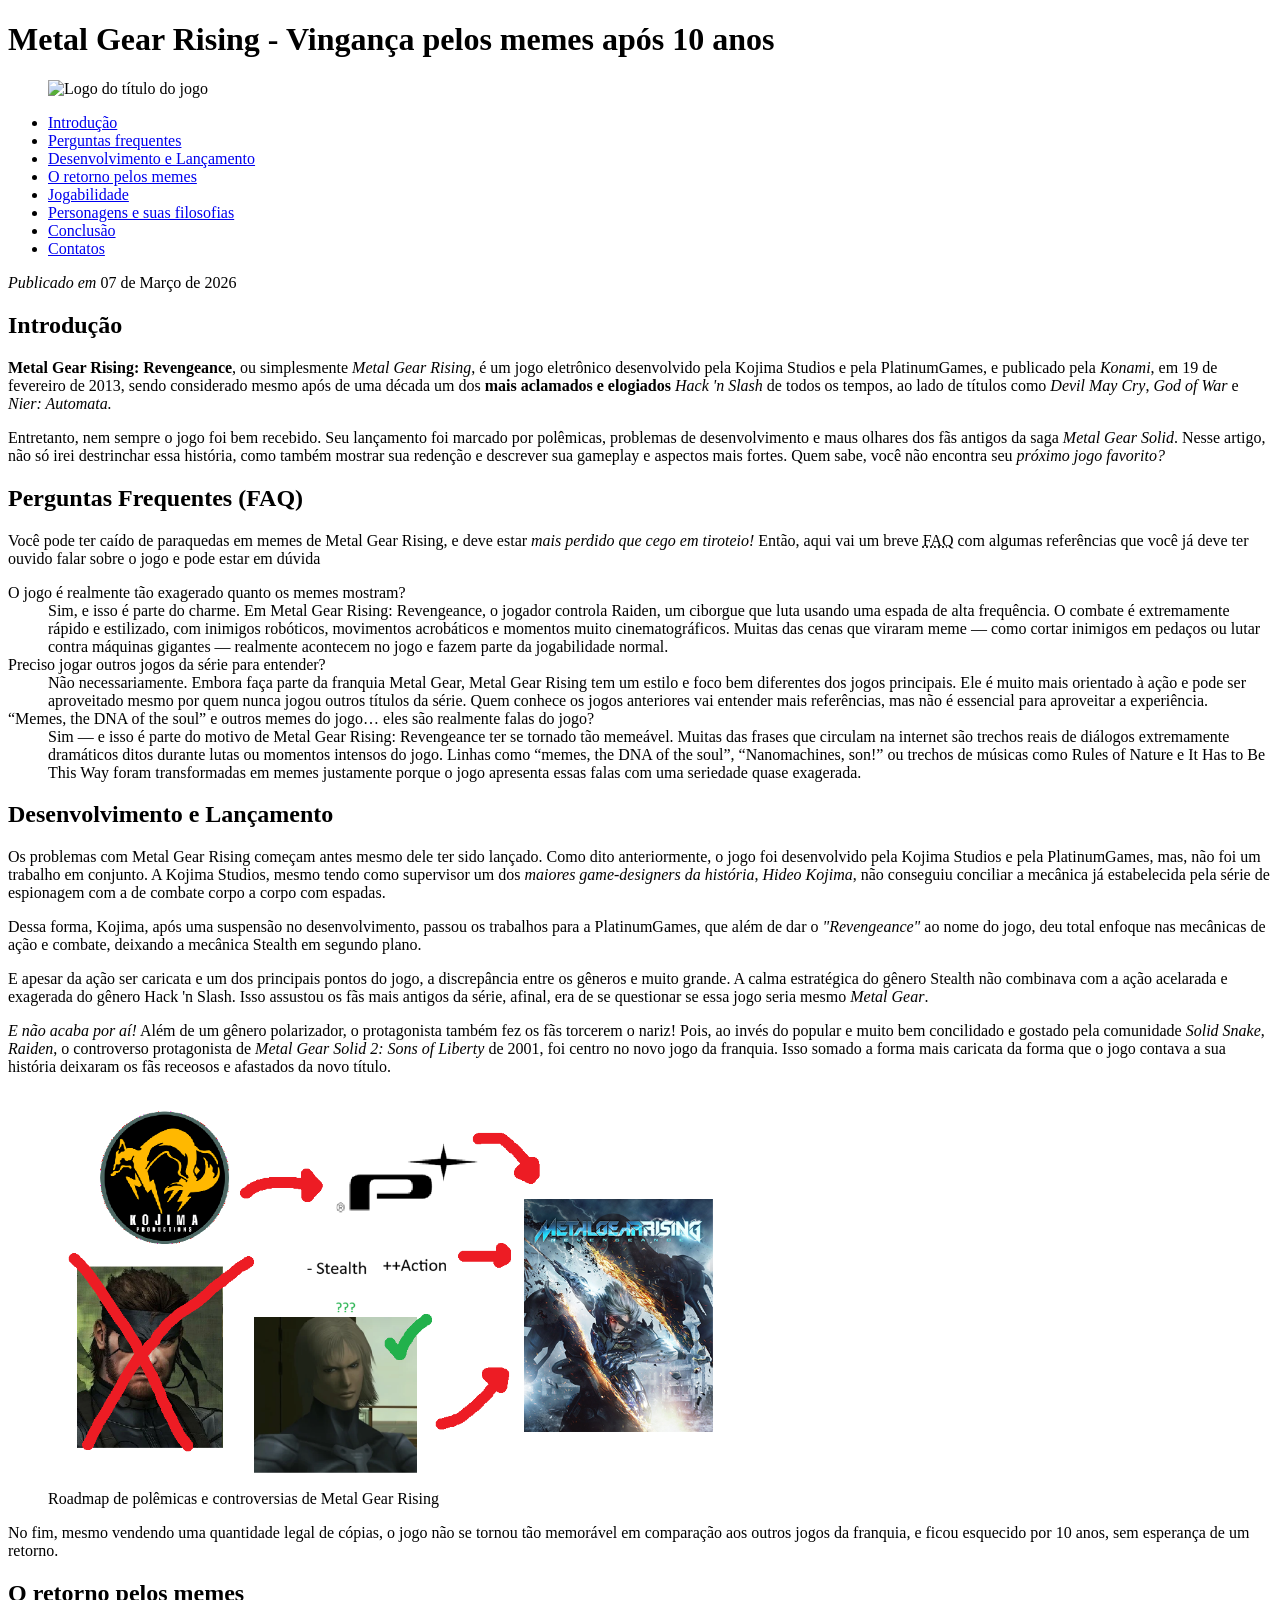
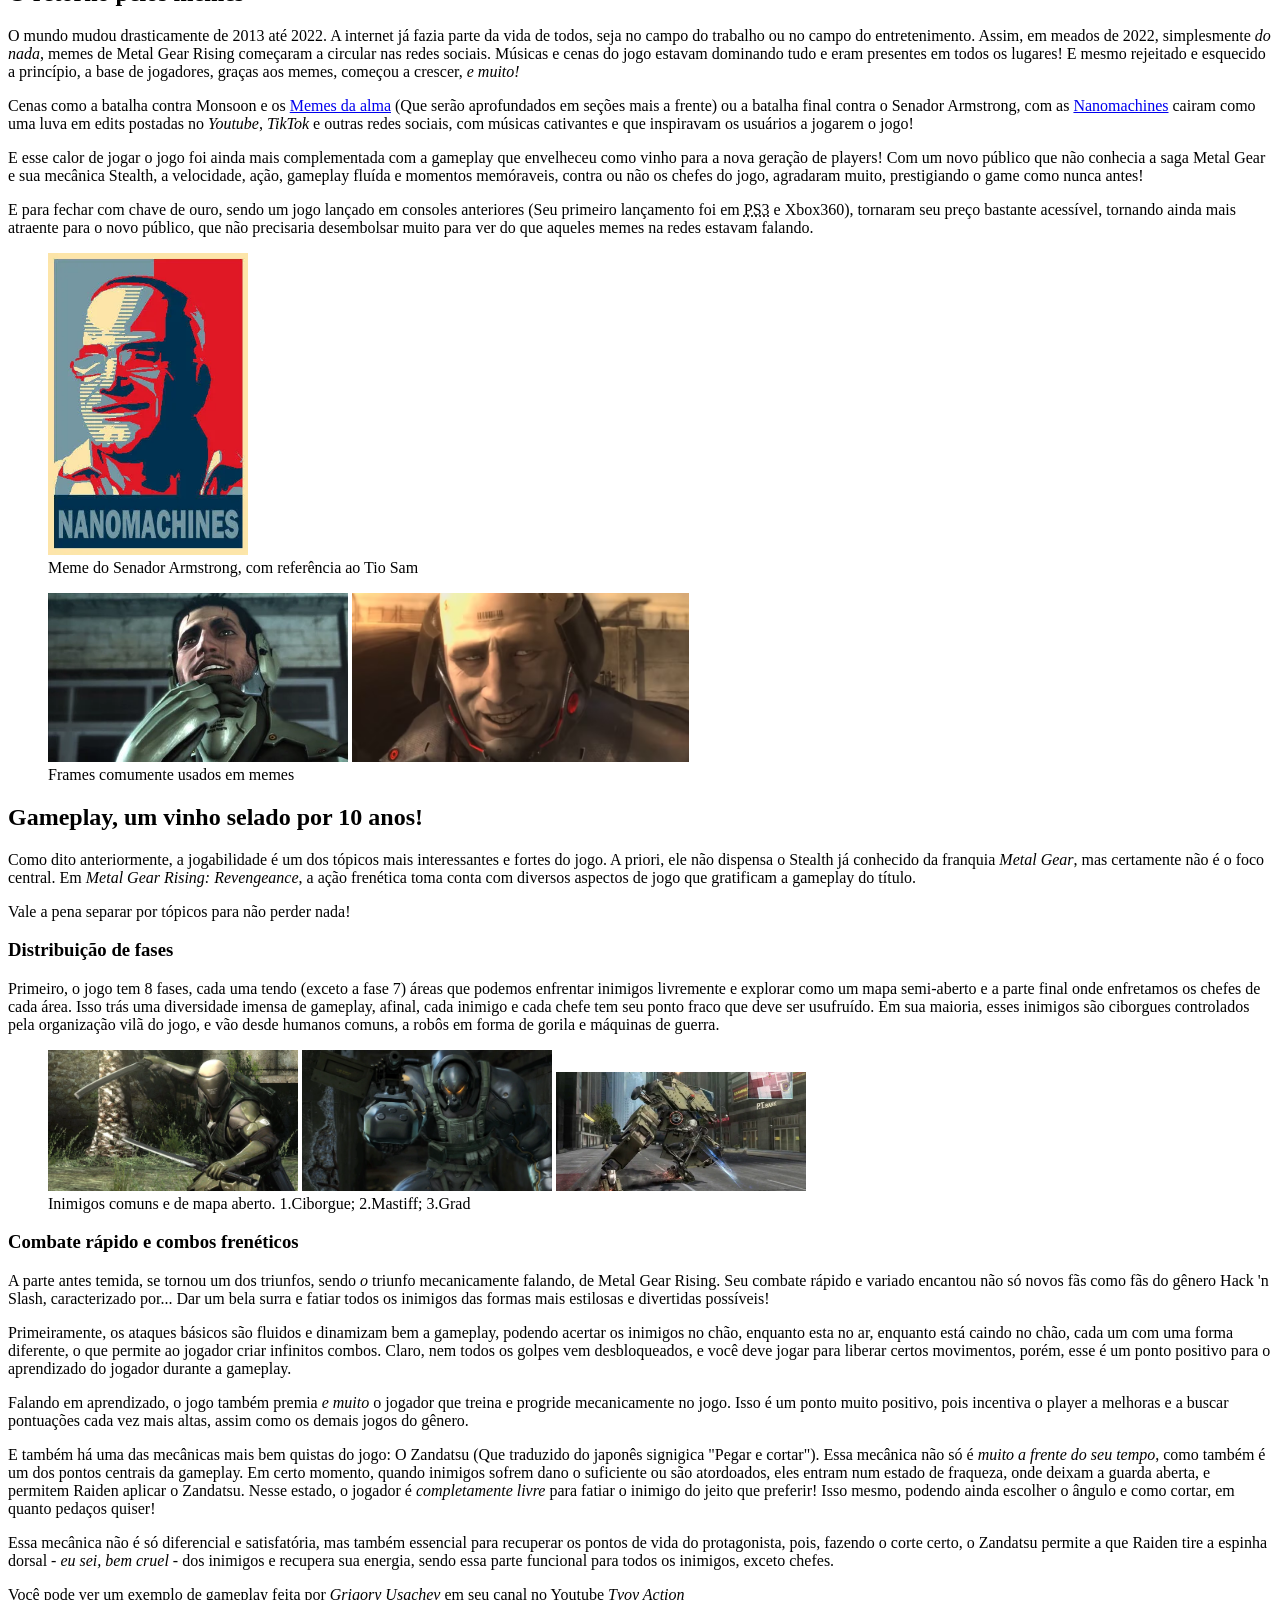
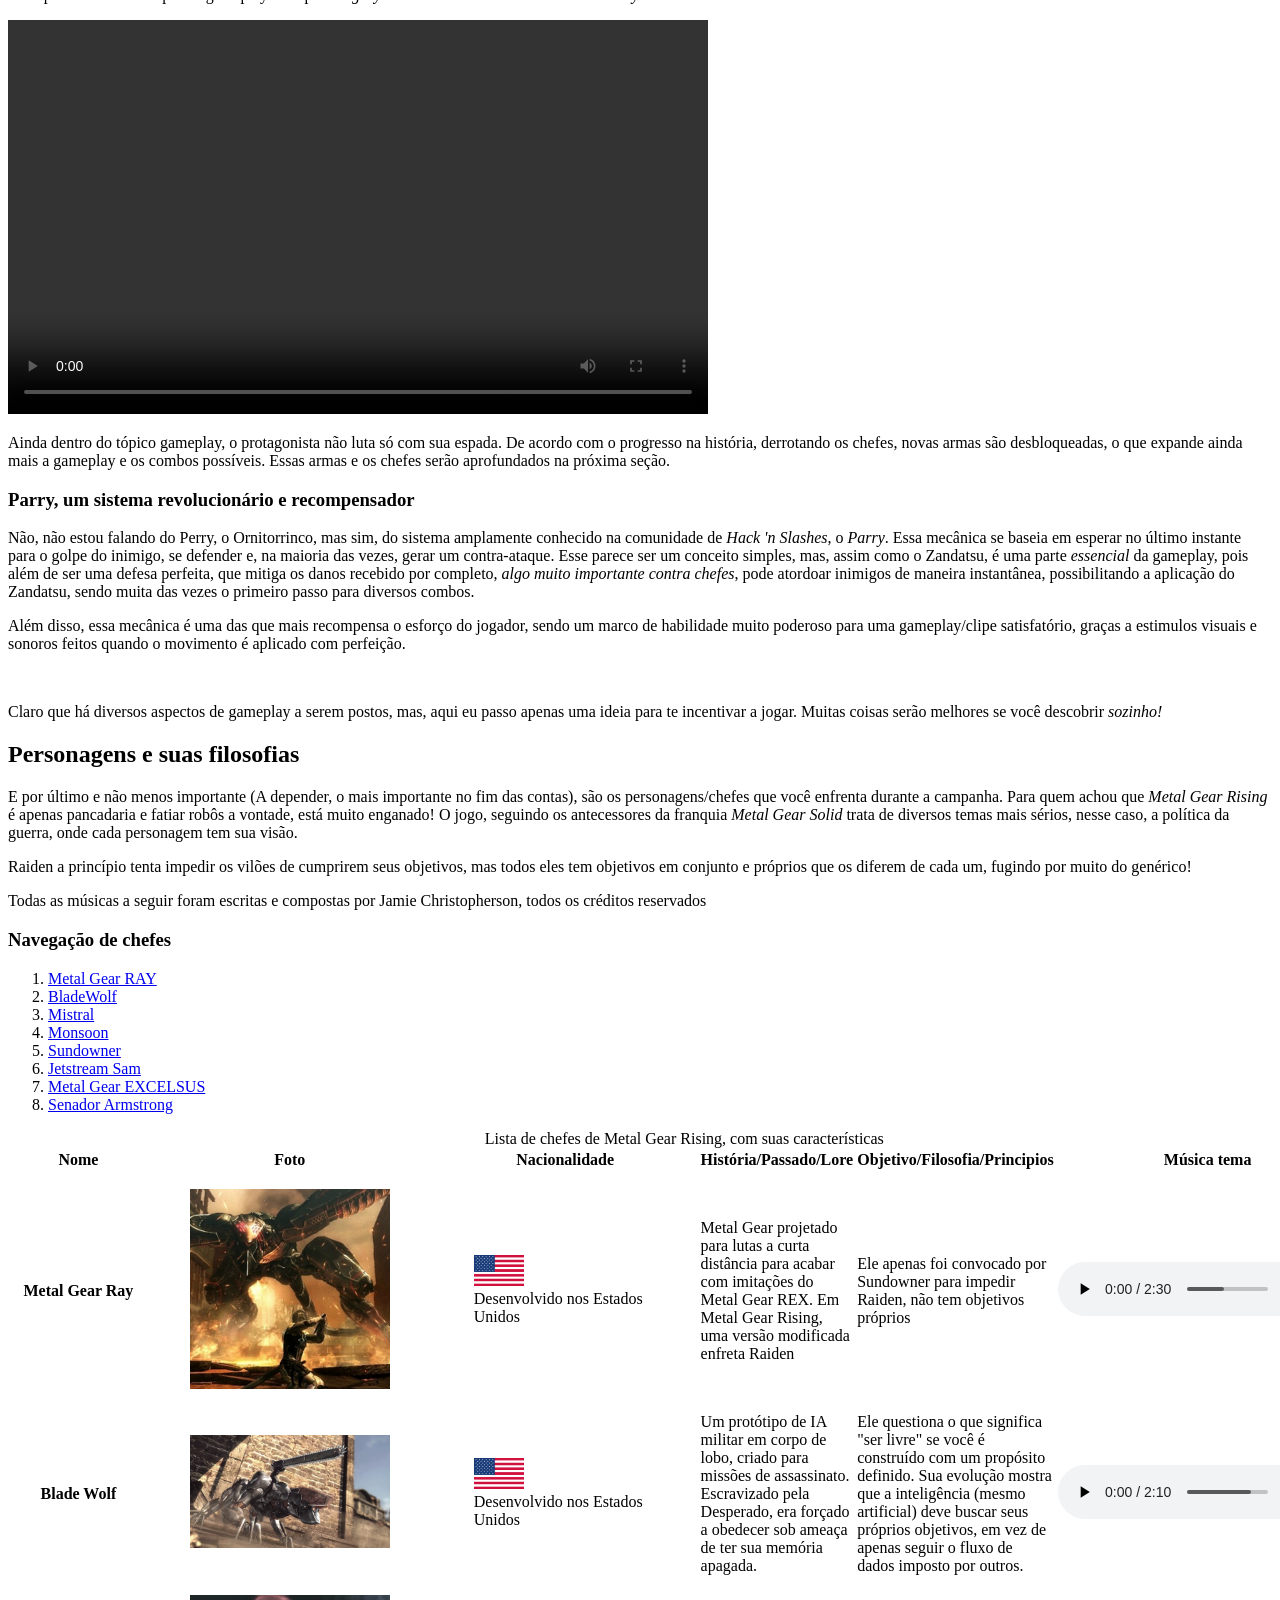
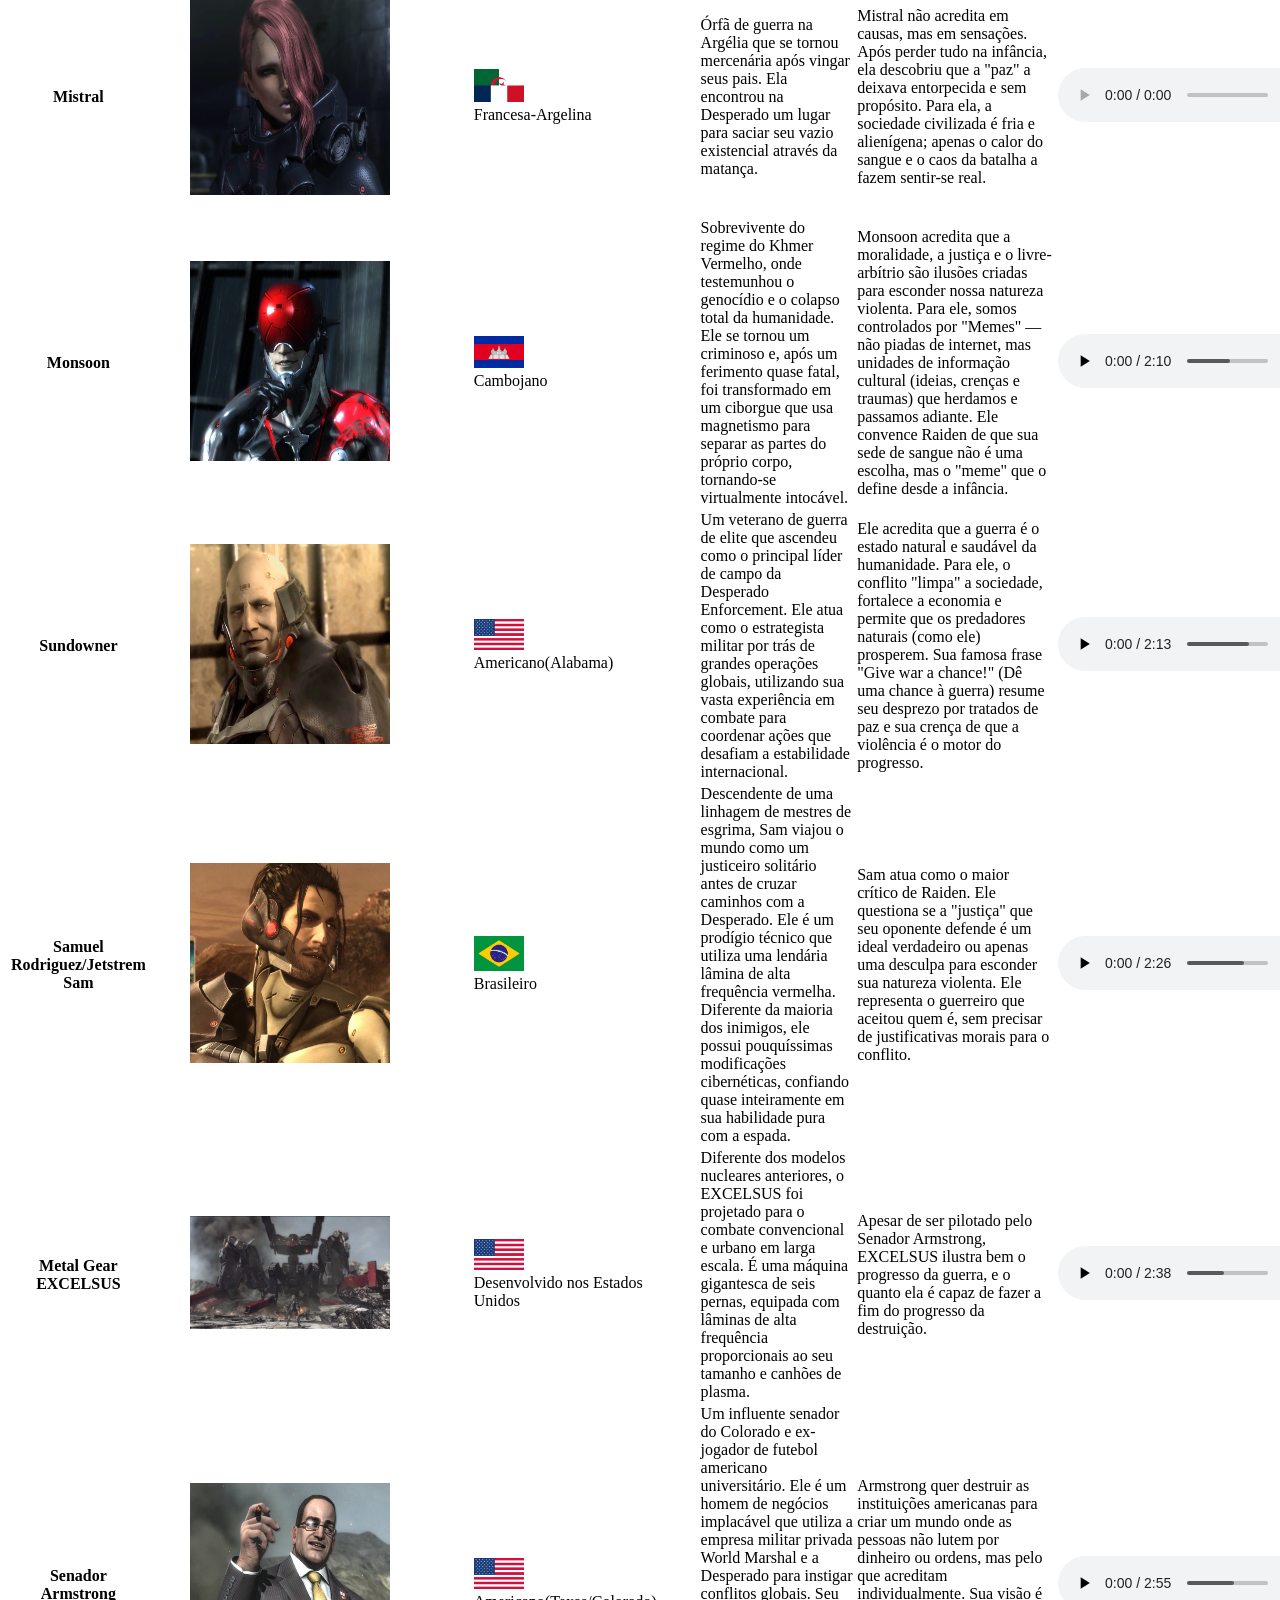
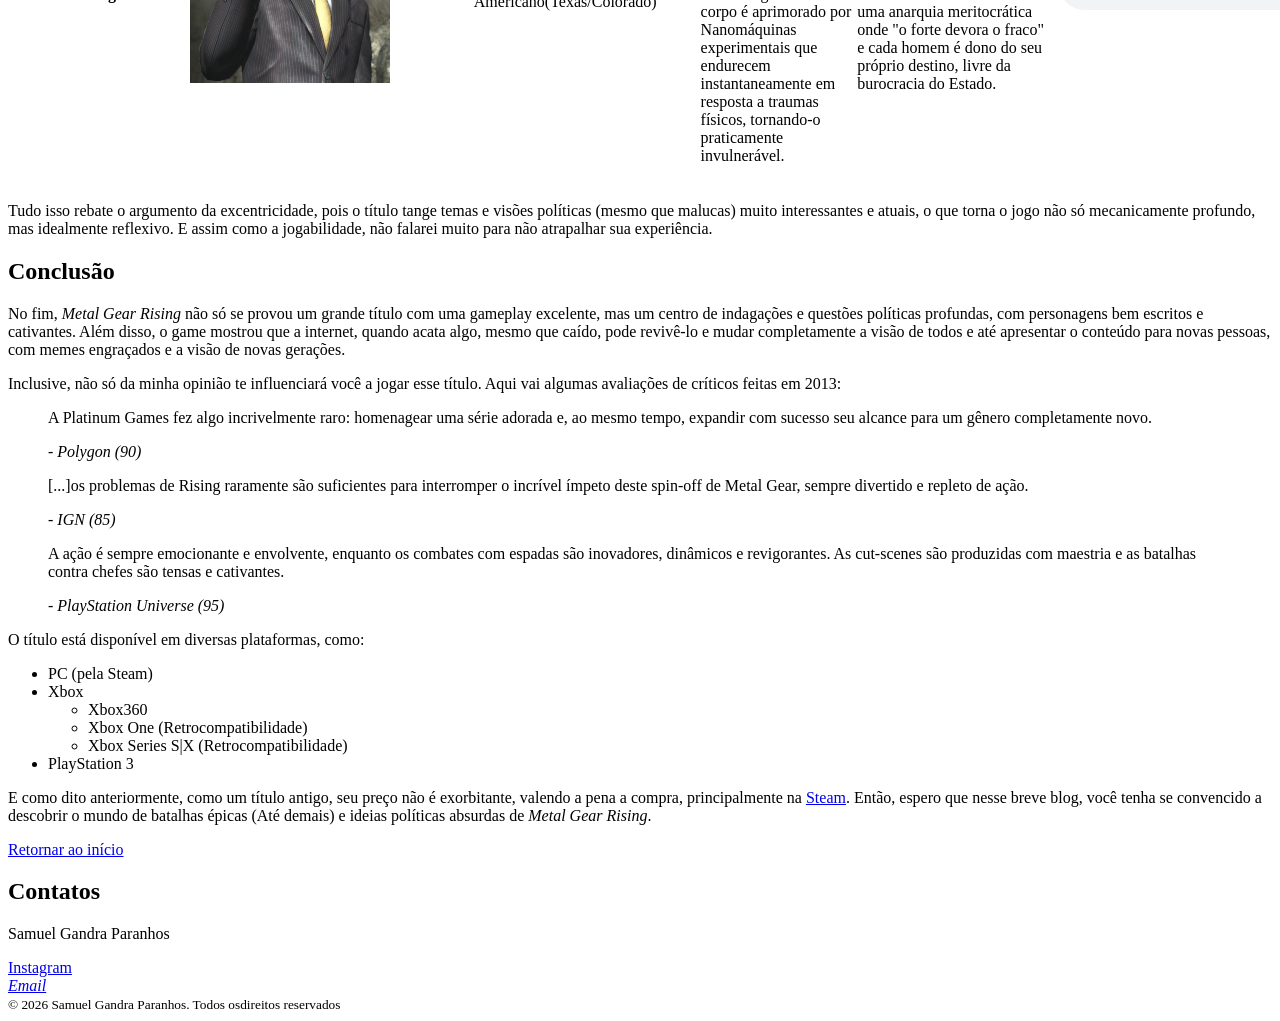
==== commit 0b91efd7: "correção de erros estruturais" ====
--- a/index.html
+++ b/index.html
@@ -82,10 +82,10 @@
                     width="700"
                     loading="lazy"
                     decoding="async">
-                    <figurecaption>Roadmap de polêmicas e controversias de Metal Gear Rising</figurecaption>
+                    <figcaption>Roadmap de polêmicas e controversias de Metal Gear Rising</figcaption>
                 </figure>               
                 <p>No fim, mesmo vendendo uma quantidade legal de cópias, o jogo não se tornou tão memorável em comparação aos outros jogos da franquia, e ficou
-                     esquecido por <time datetime="P10Y">10 anos</time>, sem esperança de um retorno.</p>
+                     esquecido por 10 anos, sem esperança de um retorno.</p>
             </article>
         </section>
         <section id="revengeance">
@@ -94,7 +94,7 @@
                 <p>O mundo mudou drasticamente de <time datetime="2013">2013</time> até <time datetime="2022">2022</time>. A internet já fazia parte da vida de todos, seja no campo do trabalho ou no campo do entretenimento.
                     Assim, em <time datetime="2022">meados de 2022</time>, simplesmente <em>do nada</em>, memes de Metal Gear Rising começaram a circular nas redes sociais. Músicas e cenas do jogo estavam dominando 
                     tudo e eram presentes em todos os lugares! E mesmo rejeitado e esquecido a princípio, a base de jogadores, graças aos memes, começou a crescer, <em>e muito!</em></p>
-                <p>Cenas como a batalha contra Monsoon e os <a href ="https://www.youtube.com/watch?v=8TDC9s-Kt-8" target="_blank" rel="noopener noreferrer">Memes da alma</a> &#40Que serão aprofundados
+                <p>Cenas como a batalha contra Monsoon e os <a href ="https://www.youtube.com/watch?v=8TDC9s-Kt-8" target="_blank" rel="noopener noreferrer">Memes da alma</a> &#40;Que serão aprofundados
                     em seções mais a frente&#41; ou a batalha final contra o Senador Armstrong, com as <a href ="https://www.youtube.com/watch?v=RhMsboqMMzs" target="_blank" rel="noopener noreferrer">Nanomachines</a>
                     cairam como uma luva em edits postadas no <em>Youtube</em>, <em>TikTok</em> e outras redes sociais, com músicas cativantes e que inspiravam os usuários a jogarem o jogo!</p>
                 <p>E esse calor de jogar o jogo foi ainda mais complementada com a gameplay que envelheceu como vinho para a nova geração de players! Com um novo público que
@@ -104,7 +104,7 @@
                     bastante acessível, tornando ainda mais atraente para o novo público, que não precisaria desembolsar muito para ver do que aqueles memes na redes estavam falando.
                 </p>
                 <figure>
-                    <img src="Images\meme1.png"
+                    <img src="Images/meme1.png"
                     alt="Meme do Senador Armstrong, criado pela comunidade"
                     width="200"
                     loading="lazy"
@@ -112,12 +112,12 @@
                     <figcaption>Meme do Senador Armstrong, com referência ao Tio Sam</figcaption>
                 </figure>
                 <figure>
-                    <img src="Images\meme2.png"
+                    <img src="Images/meme2.png"
                     alt="Frame corriqueiro em memes de Samuel Rodriguez"
                     width="300"
                     loading="lazy"
                     decoding="async">
-                    <img src="Images\meme3.png"
+                    <img src="Images/meme3.png"
                     alt="Frame corriqueiro em memes de Sundowner"
                     width="337"
                     loading="lazy"
@@ -137,26 +137,26 @@
                 <p>Primeiro, o jogo tem 8 fases, cada uma tendo &#40;exceto a fase 7&#41; áreas que podemos enfrentar inimigos livremente e explorar como um mapa semi-aberto 
                     e a parte final onde enfretamos os chefes de cada área. Isso trás uma diversidade imensa de gameplay, afinal, cada inimigo e cada chefe tem seu ponto fraco 
                     que deve ser usufruído. Em sua maioria, esses inimigos são ciborgues controlados pela organização vilã do jogo, e vão desde humanos comuns, a robôs em forma de gorila e
-                 máquinas de guerra.
+                 máquinas de guerra.</p>
                  <figure>
-                    <img src="Images\Ciborgue.png"
+                    <img src="Images/Ciborgue.png"
                     alt="Ciborgue comum da Desperado"
                     width="250"
                     loading="lazy"
                     decoding="async">
-                    <img src="Images\Mastiff.png"
+                    <img src="Images/Mastiff.png"
                     alt="Mastiff, ciborgue em forma de gorila da Desperado"
                     width="250"
                     loading="lazy"
                     decoding="async">
-                    <img src="Images\Grad.png"
+                    <img src="Images/Grad.png"
                     alt="Grad, grande ciborgue da Desperado"
                     width="250"
                     loading="lazy"
                     decoding="async">
                     <figcaption>Inimigos comuns e de mapa aberto. 1.Ciborgue; 2.Mastiff; 3.Grad</figcaption>
                  </figure>
-                </p>
+                
                 <h3>Combate rápido e combos frenéticos</h3>
                 <p>A parte antes temida, se tornou um dos triunfos, sendo <em>o</em> triunfo mecanicamente falando, de Metal Gear Rising. Seu combate rápido e variado
                 encantou não só novos fãs como fãs do gênero Hack 'n Slash, caracterizado por... Dar um bela surra e fatiar todos os inimigos das formas mais estilosas
@@ -174,7 +174,7 @@
                     permite a que Raiden tire a espinha dorsal - <em>eu sei, bem cruel</em> - dos inimigos e recupera sua energia, sendo essa parte funcional para todos os inimigos, exceto
                     chefes.</p>
                 <p>Você pode ver um exemplo de gameplay feita por <em>Grigory Usachev</em> em seu canal no Youtube <em>Tvoy Action</em></p>
-                <video width="700" height="393,75" controls aria-label="Gameplay com combos rápidos que ao final jogam o inimigo ao ar e o finalizam com o Zandatsu">
+                <video width="700" height="394" controls aria-label="Gameplay com combos rápidos que ao final jogam o inimigo ao ar e o finalizam com o Zandatsu">
                     <source src="Images/Metal_Gear_Rising-Crazy_Combo.mp4" type="video/mp4">
                     Seu navegador não suporta a tag de vídeo. O clipe mostra combos rápidos e frenéticos sem comentários.
                 </video>
@@ -236,7 +236,7 @@
                                     decoding="async">
                                 </figure></td>
                                 <td><figure>
-                                    <img src="Images\USA.png"
+                                    <img src="Images/USA.png"
                                     alt="Bandeira dos Estados Unidos"
                                     width="50"
                                     loading="lazy"
@@ -246,21 +246,21 @@
                                 <td>Metal Gear projetado para lutas a curta distância para acabar com imitações do Metal Gear REX. Em Metal Gear Rising, uma versão modificada enfreta Raiden</td>
                                 <td>Ele apenas foi convocado por Sundowner para impedir Raiden, não tem objetivos próprios</td>
                                 <td><audio controls aria-label="Trilha sonora na luta contra  Metal Gear Ray, Rules of Nature">
-                                    <source src="Images\Rules_of_Nature.mpeg" type="audio/mpeg">
+                                    <source src="Images/Rules_of_Nature.mpeg" type="audio/mpeg">
                                     Seu navegador não suporta este elemento de aúdio.
                                 </audio></td>
                         </tr>
                         <tr id="wolf">
                             <th scope="row">Blade Wolf</th>
                                 <td><figure>
-                                    <img src="Images\BladeWolf.png"
+                                    <img src="Images/BladeWolf.png"
                                     alt="BladeWolf, um mini chefe icônico"
-                                    width="200" height="112,50"
-                                    loading="lazy"
-                                    decoding="async">
-                                </figure></td>
-                                <td><figure>
-                                    <img src="Images\USA.png"
+                                    width="200" height="113"
+                                    loading="lazy"
+                                    decoding="async">
+                                </figure></td>
+                                <td><figure>
+                                    <img src="Images/USA.png"
                                     alt="Bandeira dos Estados Unidos"
                                     width="50"
                                     loading="lazy"
@@ -270,21 +270,21 @@
                                 <td>Um protótipo de IA militar em corpo de lobo, criado para missões de assassinato. Escravizado pela Desperado, era forçado a obedecer sob ameaça de ter sua memória apagada.</td>
                                 <td>Ele questiona o que significa "ser livre" se você é construído com um propósito definido. Sua evolução mostra que a inteligência (mesmo artificial) deve buscar seus próprios objetivos, em vez de apenas seguir o fluxo de dados imposto por outros.</td>
                                 <td><audio controls aria-label="Trilha sonora na luta contra  BladeWolf, I'm My Own Master Now">
-                                    <source src="Images\I'm_My_Own_Master_Now.mpeg" type="audio/mpeg">
+                                    <source src="Images/I'm_My_Own_Master_Now.mpeg" type="audio/mpeg">
                                     Seu navegador não suporta este elemento de aúdio.
                                 </audio></td>
                         </tr>
                         <tr id="mis">
                             <th scope="row">Mistral</th>
                             <td><figure>
-                                    <img src="Images\Mistral.png"
+                                    <img src="Images/Mistral.png"
                                     alt="Mistral, o vento frio francês da destruição"
                                     width="200" height="200"
                                     loading="lazy"
                                     decoding="async">
                                 </figure></td>
                                 <td><figure>
-                                    <img src="Images\Bandeira_mistral.png"
+                                    <img src="Images/Bandeira_mistral.png"
                                     alt="Bandeira da França e Argélia"
                                     width="50"
                                     loading="lazy"
@@ -294,117 +294,117 @@
                                 <td>Órfã de guerra na Argélia que se tornou mercenária após vingar seus pais. Ela encontrou na Desperado um lugar para saciar seu vazio existencial através da matança.</td>
                                 <td>Mistral não acredita em causas, mas em sensações. Após perder tudo na infância, ela descobriu que a "paz" a deixava entorpecida e sem propósito. Para ela, a sociedade civilizada é fria e alienígena; apenas o calor do sangue e o caos da batalha a fazem sentir-se real.</td>
                                 <td><audio controls aria-label="Trilha sonora na luta contra  Mistral, A Stranger I Remain">
-                                    <source src="Images\A_Strange_I_Remain.mpeg" type="audio/mpeg">
+                                    <source src="Images/A_Strange_I_Remain.mpeg" type="audio/mpeg">
                                     Seu navegador não suporta este elemento de aúdio.
                                 </audio></td>
                         </tr>
                         <tr id="monsoon">
                             <th scope="row">Monsoon</th>
                             <td><figure>
-                                    <img src="Images\Monsoon.png"
+                                    <img src="Images/Monsoon.png"
                                     alt="Monsoon, o terceiro vento da destruição"
                                     width="200" height="200"
                                     loading="lazy"
                                     decoding="async">
+                                    </figure></td>
                                     <td><figure>
-                                    <img src="Images\Camboja.png"
+                                    <img src="Images/Camboja.png"
                                     alt="Bandeira da Camboja"
                                     width="50"
                                     loading="lazy"
                                     decoding="async">
                                     <figcaption>Cambojano</figcaption>
-                                </figure></td>
                                 </figure></td>
                                 <td>Sobrevivente do regime do Khmer Vermelho, onde testemunhou o genocídio e o colapso total da humanidade. Ele se tornou um criminoso e, após um ferimento quase fatal, foi transformado em um ciborgue que usa magnetismo para separar as partes do próprio corpo, tornando-se virtualmente intocável.</td>
                                 <td>Monsoon acredita que a moralidade, a justiça e o livre-arbítrio são ilusões criadas para esconder nossa natureza violenta. Para ele, somos controlados por "Memes" — não piadas de internet, mas unidades de informação cultural (ideias, crenças e traumas) que herdamos e passamos adiante. Ele convence Raiden de que sua sede de sangue não é uma escolha, mas o "meme" que o define desde a infância.</td>
                                 <td><audio controls aria-label="Trilha sonora na luta contra  Monsoon, The Stains of Time">
-                                    <source src="Images\Stains_of_Time.mpeg" type="audio/mpeg">
+                                    <source src="Images/Stains_of_Time.mpeg" type="audio/mpeg">
                                     Seu navegador não suporta este elemento de aúdio.
                                 </audio></td>
                         </tr>
                         <tr id="sun">
                             <th scope="row">Sundowner</th>
                                 <td><figure>
-                                    <img src="Images\Sundowner.png"
+                                    <img src="Images/Sundowner.png"
                                     alt="Sundowner, o líder e chefe da Desperado"
                                     width="200" height="200"
                                     loading="lazy"
                                     decoding="async">
+                                    </figure></td>
                                     <td><figure>
-                                    <img src="Images\USA.png"
+                                    <img src="Images/USA.png"
                                     alt="Bandeira dos Estados Unidos"
                                     width="50"
                                     loading="lazy"
                                     decoding="async">
                                     <figcaption>Americano&#40;Alabama&#41;</figcaption>
-                                </figure></td>
                                 </figure></td>
                                 <td>Um veterano de guerra de elite que ascendeu como o principal líder de campo da Desperado Enforcement. Ele atua como o estrategista militar por trás de grandes operações globais, utilizando sua vasta experiência em combate para coordenar ações que desafiam a estabilidade internacional.</td>
                                 <td>Ele acredita que a guerra é o estado natural e saudável da humanidade. Para ele, o conflito "limpa" a sociedade, fortalece a economia e permite que os predadores naturais (como ele) prosperem. Sua famosa frase "Give war a chance!" (Dê uma chance à guerra) resume seu desprezo por tratados de paz e sua crença de que a violência é o motor do progresso.</td>
                                 <td><audio controls aria-label="Trilha sonora na luta contra  Sundowner, Red Sun">
-                                    <source src="Images\Red_Sun.mpeg" type="audio/mpeg">
+                                    <source src="Images/Red_Sun.mpeg" type="audio/mpeg">
                                     Seu navegador não suporta este elemento de aúdio.
                                 </audio></td>
                         </tr>
                         <tr id="sam">
                             <th scope="row">Samuel Rodriguez/Jetstrem Sam</th>
                                 <td><figure>
-                                    <img src="Images\Sam.png"
+                                    <img src="Images/Sam.png"
                                     alt="Jestream Sam, o vento frio do Brasil, minuano"
                                     width="200" height="200"
                                     loading="lazy"
                                     decoding="async">
+                                    </figure></td>
                                     <td><figure>
-                                    <img src="Images\Brasiil.png"
+                                    <img src="Images/Brasiil.png"
                                     alt="Bandeira do Brasil"
                                     width="50"
                                     loading="lazy"
                                     decoding="async">
                                     <figcaption>Brasileiro</figcaption>
-                                </figure></td>
                                 </figure></td>
                                 <td>Descendente de uma linhagem de mestres de esgrima, Sam viajou o mundo como um justiceiro solitário antes de cruzar caminhos com a Desperado. Ele é um prodígio técnico que utiliza uma lendária lâmina de alta frequência vermelha. Diferente da maioria dos inimigos, ele possui pouquíssimas modificações cibernéticas, confiando quase inteiramente em sua habilidade pura com a espada.</td>
                                 <td>Sam atua como o maior crítico de Raiden. Ele questiona se a "justiça" que seu oponente defende é um ideal verdadeiro ou apenas uma desculpa para esconder sua natureza violenta. Ele representa o guerreiro que aceitou quem é, sem precisar de justificativas morais para o conflito.</td>
                                 <td><audio controls aria-label="Trilha sonora na luta contra Samuel, The Only Thing I Know For Real">
-                                    <source src="Images\The_Only_Thing_I_Know_For_Real.mpeg" type="audio/mpeg">
+                                    <source src="Images/The_Only_Thing_I_Know_For_Real.mpeg" type="audio/mpeg">
                                     Seu navegador não suporta este elemento de aúdio.
                                 </audio></td>
                         </tr>
                         <tr id="excelsus">
                                 <th scope="row">Metal Gear EXCELSUS</th>
                                 <td><figure>
-                                    <img src="Images\excelsus.png"
+                                    <img src="Images/excelsus.png"
                                     alt="Metal Gear EXCELSUS, a fortaleza móvel"
-                                    width="200" height="112,5"
-                                    loading="lazy"
-                                    decoding="async">
+                                    width="200" height="113"
+                                    loading="lazy"
+                                    decoding="async">
+                                    </figure></td>
                                     <td><figure>
-                                    <img src="Images\USA.png"
+                                    <img src="Images/USA.png"
                                     alt="Bandeira dos Estados Unidos"
                                     width="50"
                                     loading="lazy"
                                     decoding="async">
                                     <figcaption>Desenvolvido nos Estados Unidos</figcaption>
-                                </figure></td>
                                 </figure></td>
                                 <td>Diferente dos modelos nucleares anteriores, o EXCELSUS foi projetado para o combate convencional e urbano em larga escala. É uma máquina gigantesca de seis pernas, equipada com lâminas de alta frequência proporcionais ao seu tamanho e canhões de plasma.</td>
                                 <td>Apesar de ser pilotado pelo Senador Armstrong, EXCELSUS ilustra bem o progresso da guerra, e o quanto ela é capaz de fazer a fim do progresso da destruição.</td>
                                 <td><audio controls aria-label="Trilha sonora na luta contra Metal Gear EXCELSUS, Collective Consciousness">
-                                    <source src="Images\Collective_Cousiousness.mpeg" type="audio/mpeg">
+                                    <source src="Images/Collective_Cousiousness.mpeg" type="audio/mpeg">
                                     Seu navegador não suporta este elemento de aúdio.
                                 </audio></td>
                         </tr>
                         <tr id="senador">
                             <th scope="row">Senador Armstrong</th>
                                 <td><figure>
-                                    <img src="Images\Armstrong.png"
+                                    <img src="Images/Armstrong.png"
                                     alt="Candidato à Presidência dos Estados Unidos (e Comandante Supremo da World Marshal)."
                                     width="200" height="200"
                                     loading="lazy"
                                     decoding="async">
                                     </figure></td>
                                     <td><figure>
-                                    <img src="Images\USA.png"
+                                    <img src="Images/USA.png"
                                     alt="Bandeira dos Estados Unidos"
                                     width="50"
                                     loading="lazy"
@@ -414,7 +414,7 @@
                                 <td>Um influente senador do Colorado e ex-jogador de futebol americano universitário. Ele é um homem de negócios implacável que utiliza a empresa militar privada World Marshal e a Desperado para instigar conflitos globais. Seu corpo é aprimorado por Nanomáquinas experimentais que endurecem instantaneamente em resposta a traumas físicos, tornando-o praticamente invulnerável.</td>
                                 <td>Armstrong quer destruir as instituições americanas para criar um mundo onde as pessoas não lutem por dinheiro ou ordens, mas pelo que acreditam individualmente. Sua visão é uma anarquia meritocrática onde "o forte devora o fraco" e cada homem é dono do seu próprio destino, livre da burocracia do Estado.</td>
                                 <td><audio controls aria-label="Trilha sonora na luta contra Armstrong, It Has To be This Way">
-                                    <source src="Images\It_has_to_be_this_way.mpeg" type="audio/mpeg">
+                                    <source src="Images/It_has_to_be_this_way.mpeg" type="audio/mpeg">
                                     Seu navegador não suporta este elemento de aúdio.
                                 </audio></td>
                         </tr>
@@ -444,18 +444,18 @@
                         <p>A ação é sempre emocionante e envolvente, enquanto os combates com espadas são inovadores, dinâmicos e revigorantes. As cut-scenes são produzidas com maestria e as batalhas contra chefes são tensas e cativantes.</p>
                         <footer><cite> - PlayStation Universe &#40;95&#41;</cite></footer>
                     </blockquote>
-                    <p>O título está disponível em diversas plataformas, como:
+                    <p>O título está disponível em diversas plataformas, como:</p>
                         <ul>
                             <li>PC &#40;pela Steam&#41;</li>
-                            <li>Xbox</li>
+                            <li>Xbox
                                 <ul>
                                     <li>Xbox360</li>
                                     <li>Xbox One &#40;Retrocompatibilidade&#41;</li>
                                     <li>Xbox Series S|X &#40;Retrocompatibilidade&#41;</li>
                                 </ul>
+                            </li>
                             <li>PlayStation 3</li>
                         </ul>
-                    </p>
                     <p>E como dito anteriormente, como um título antigo, seu preço não é exorbitante, valendo a pena a compra, principalmente na <a href = "https://store.steampowered.com/app/235460/METAL_GEAR_RISING_REVENGEANCE/" target="_blank" rel="noopener noreferrer">Steam</a>.
                         Então, espero que nesse breve blog, você tenha se convencido a descobrir o mundo de batalhas épicas &#40;Até demais&#41; e ideias políticas absurdas de <em>Metal Gear Rising</em>.
                     </p>
@@ -469,8 +469,7 @@
         <p>Samuel Gandra Paranhos</p>
         <a href="https://www.instagram.com/samuel.gandra/" target="_blank" rel="noopener noreferrer">Instagram</a>
         <address>
-            <a href="mailto:
-            202507139975@alunos.ibmec.edu.br">Email
+            <a href="mailto:202507139975@alunos.ibmec.edu.br">Email
         </a>
         </address>
         <small> © 2026 Samuel Gandra Paranhos. Todos osdireitos reservados</small>
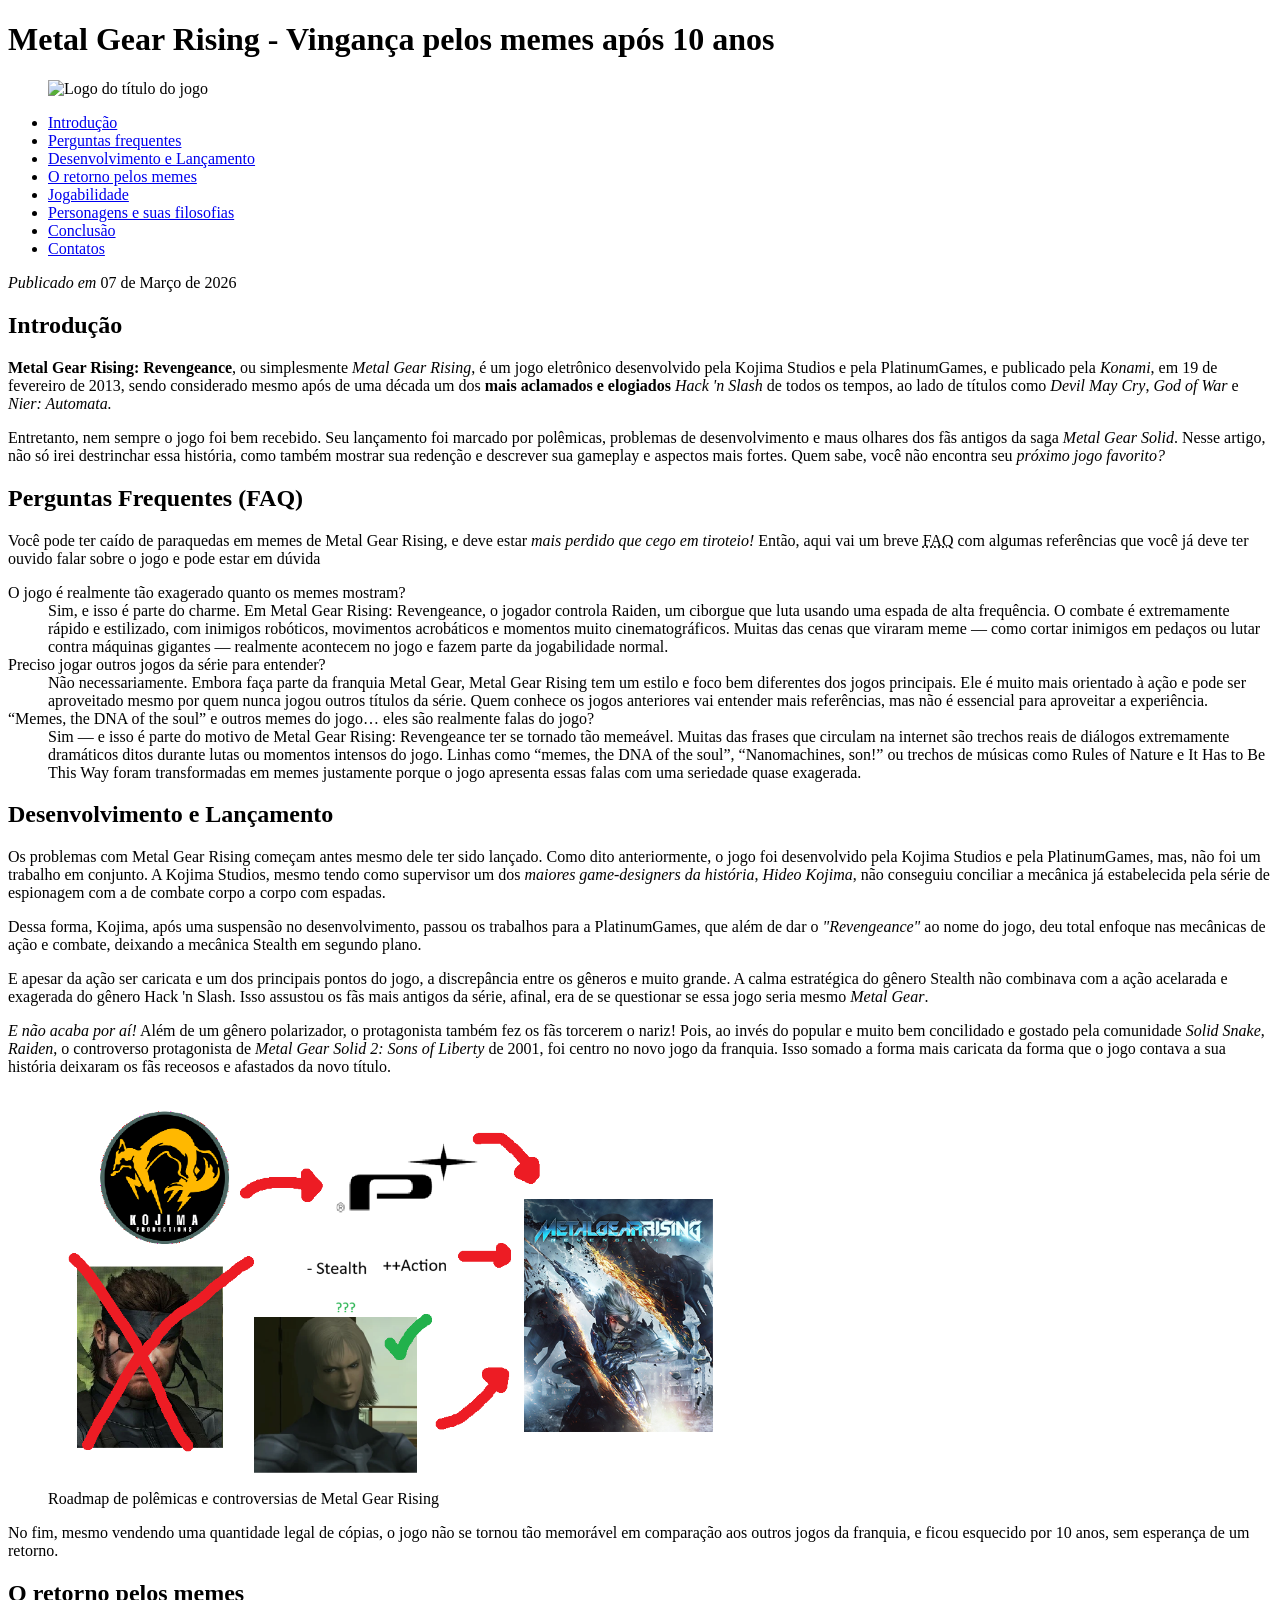
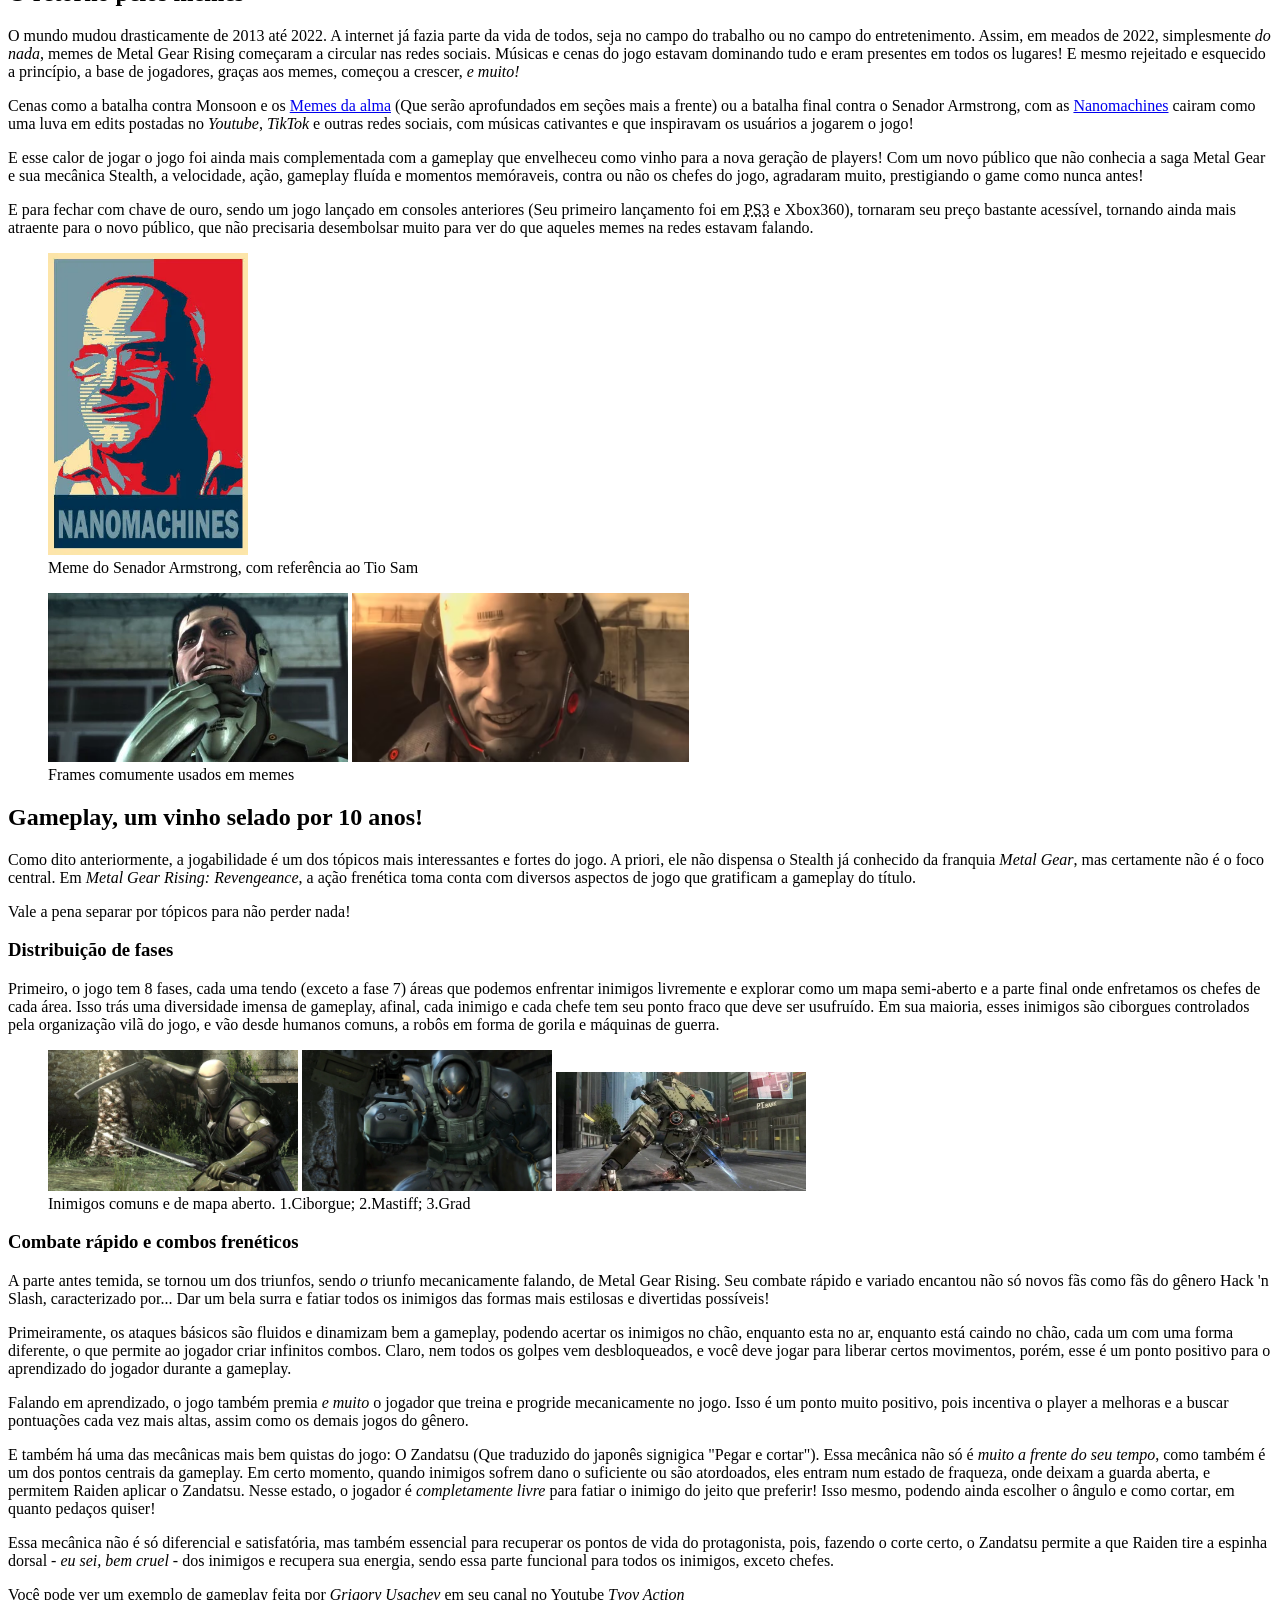
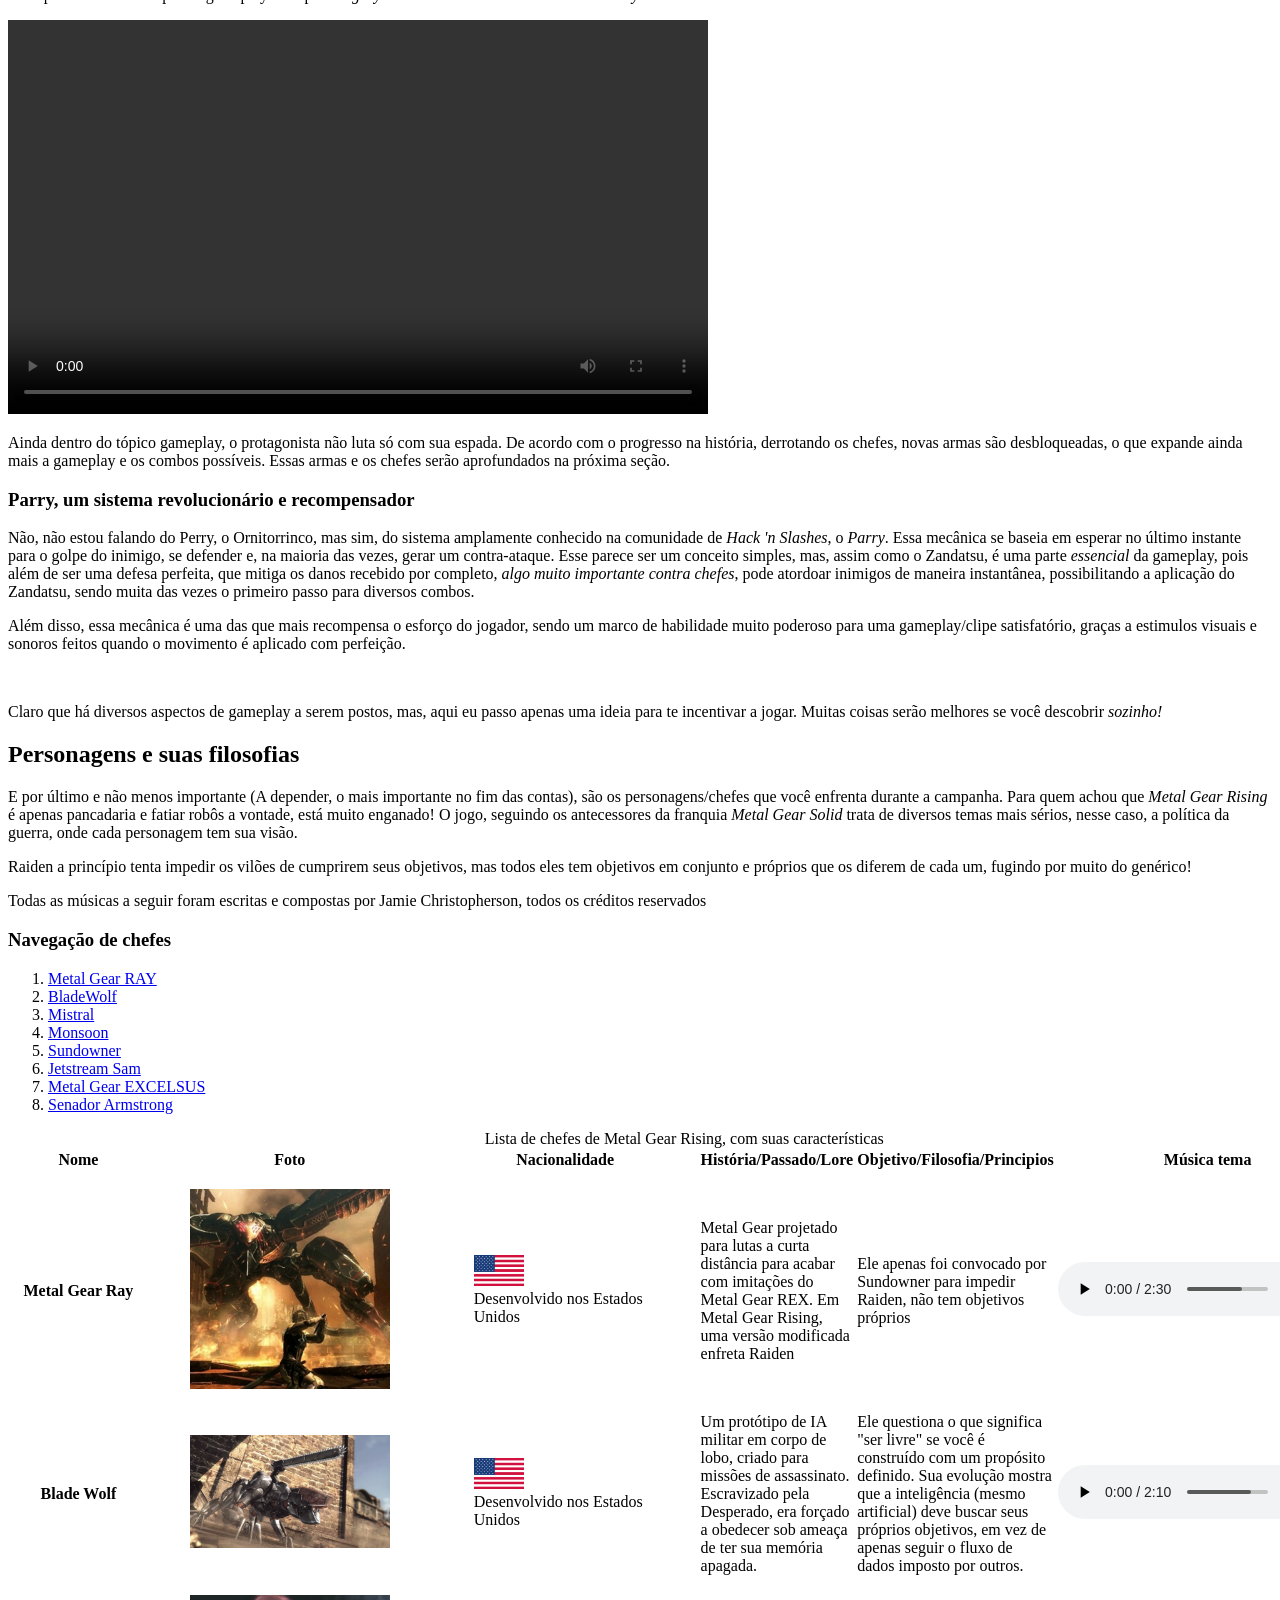
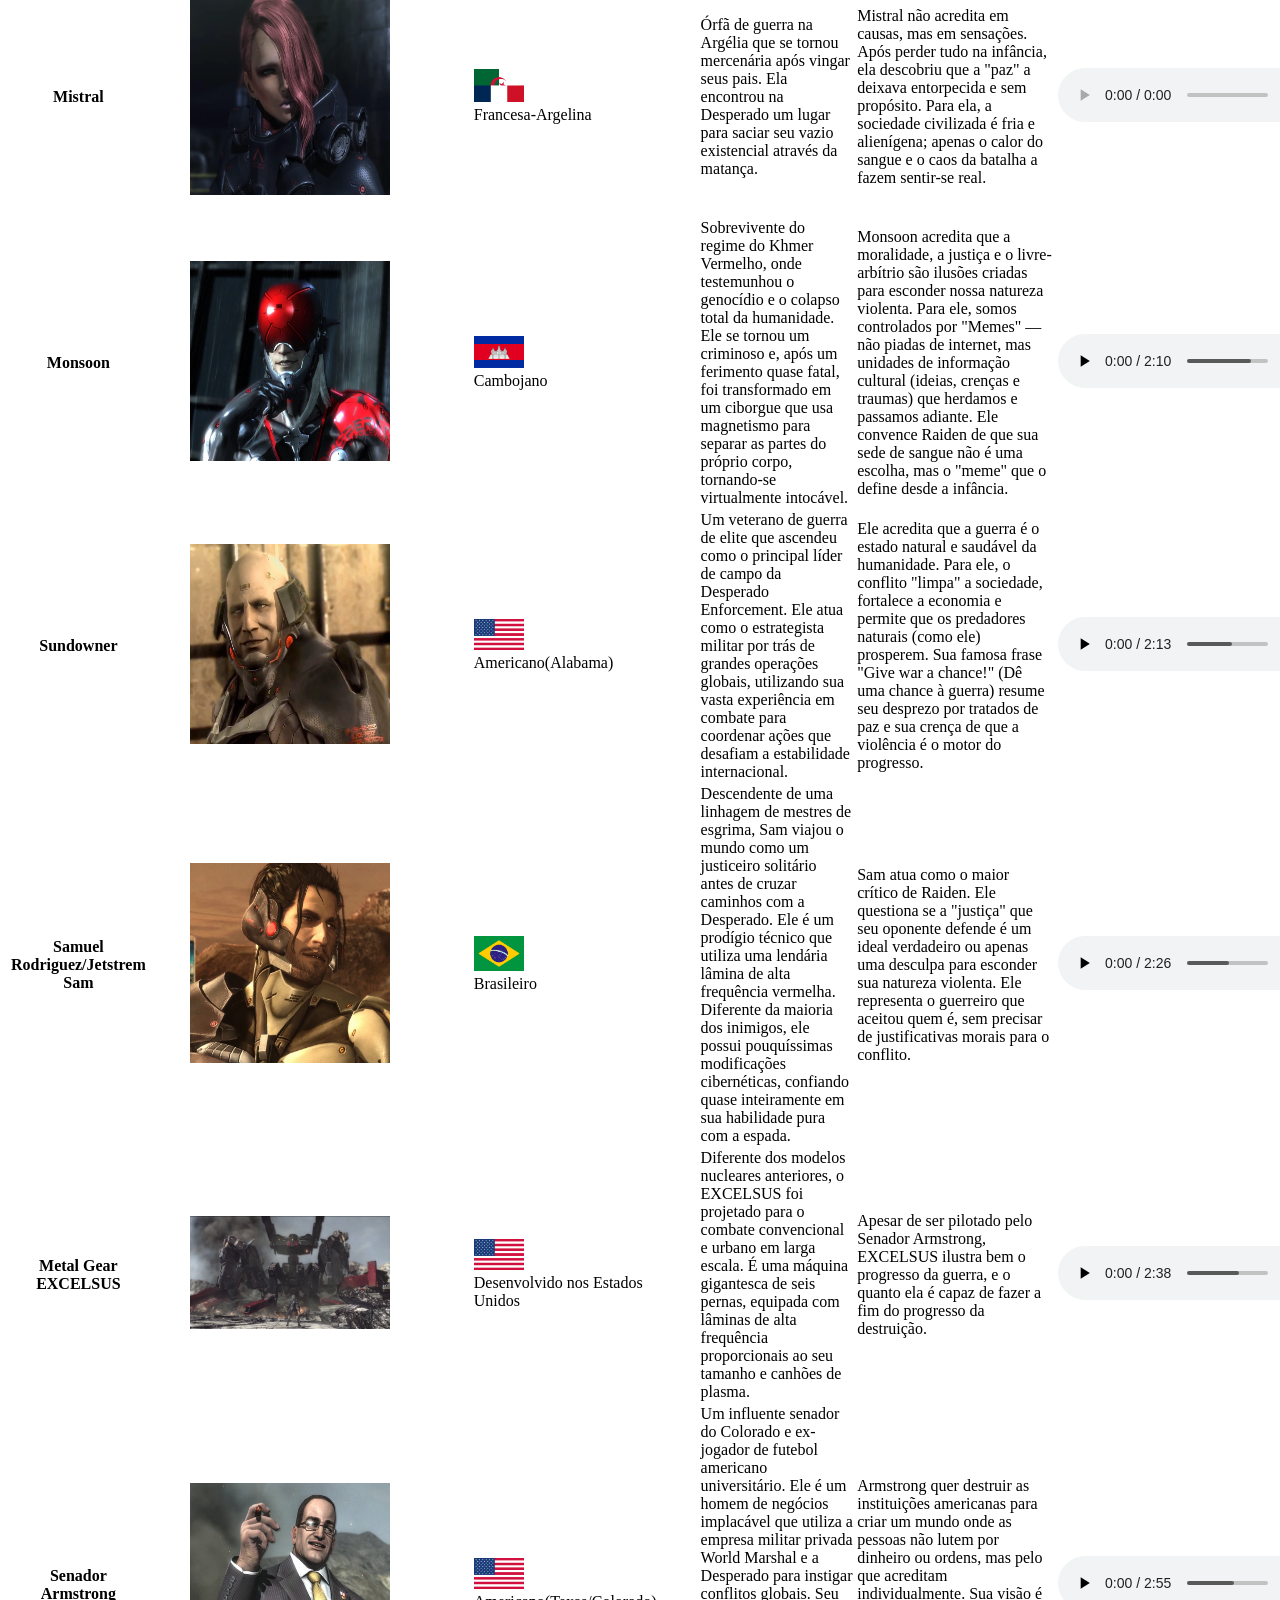
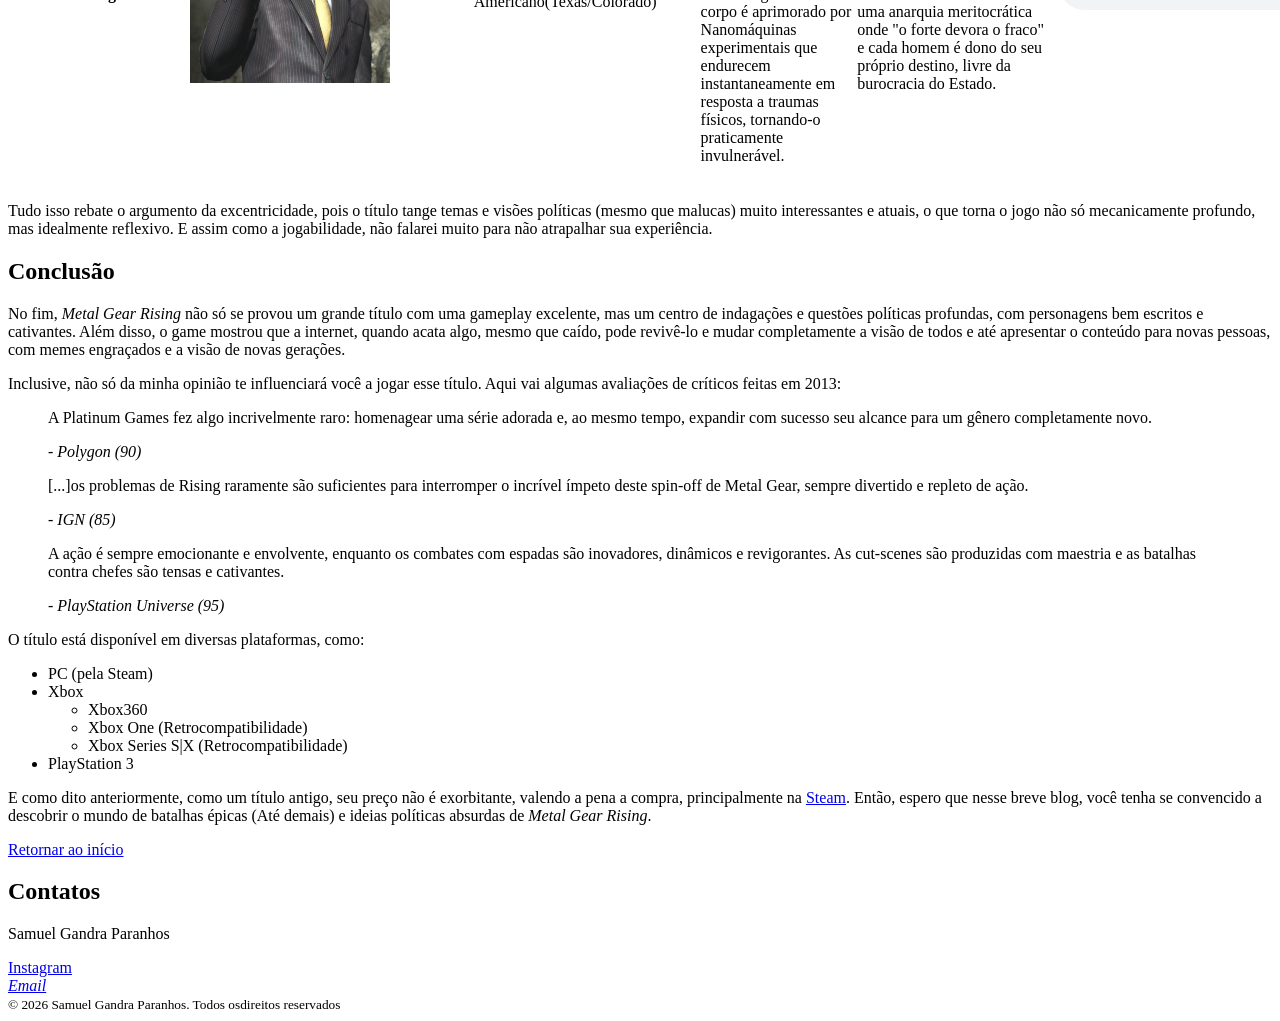
==== commit da1d8307: "correção do atalho FAQ" ====
--- a/index.html
+++ b/index.html
@@ -19,7 +19,7 @@
         <nav>
             <ul>
                 <li><a href = "#inicio">Introdução</a></li>
-                <li><a href = "FAQ">Perguntas frequentes</a></li>
+                <li><a href = "#FAQ">Perguntas frequentes</a></li>
                 <li><a href = "#lançamento">Desenvolvimento e Lançamento</a></li>
                 <li><a href = "#revengeance">O retorno pelos memes</a></li>
                 <li><a href = "#gameplay">Jogabilidade</a></li>
@@ -44,7 +44,7 @@
                     mostrar sua redenção e descrever sua gameplay e aspectos mais fortes. Quem sabe, você não encontra seu <em>próximo jogo favorito?</em></p>
             </article>
         </section>
-        <section>
+        <section id="FAQ">
             <article>
                 <h2>Perguntas Frequentes &#40;FAQ&#41;</h2>
                 <p>Você pode ter caído de paraquedas em memes de Metal Gear Rising, e deve estar <em>mais perdido que cego em tiroteio!</em> Então, aqui vai um
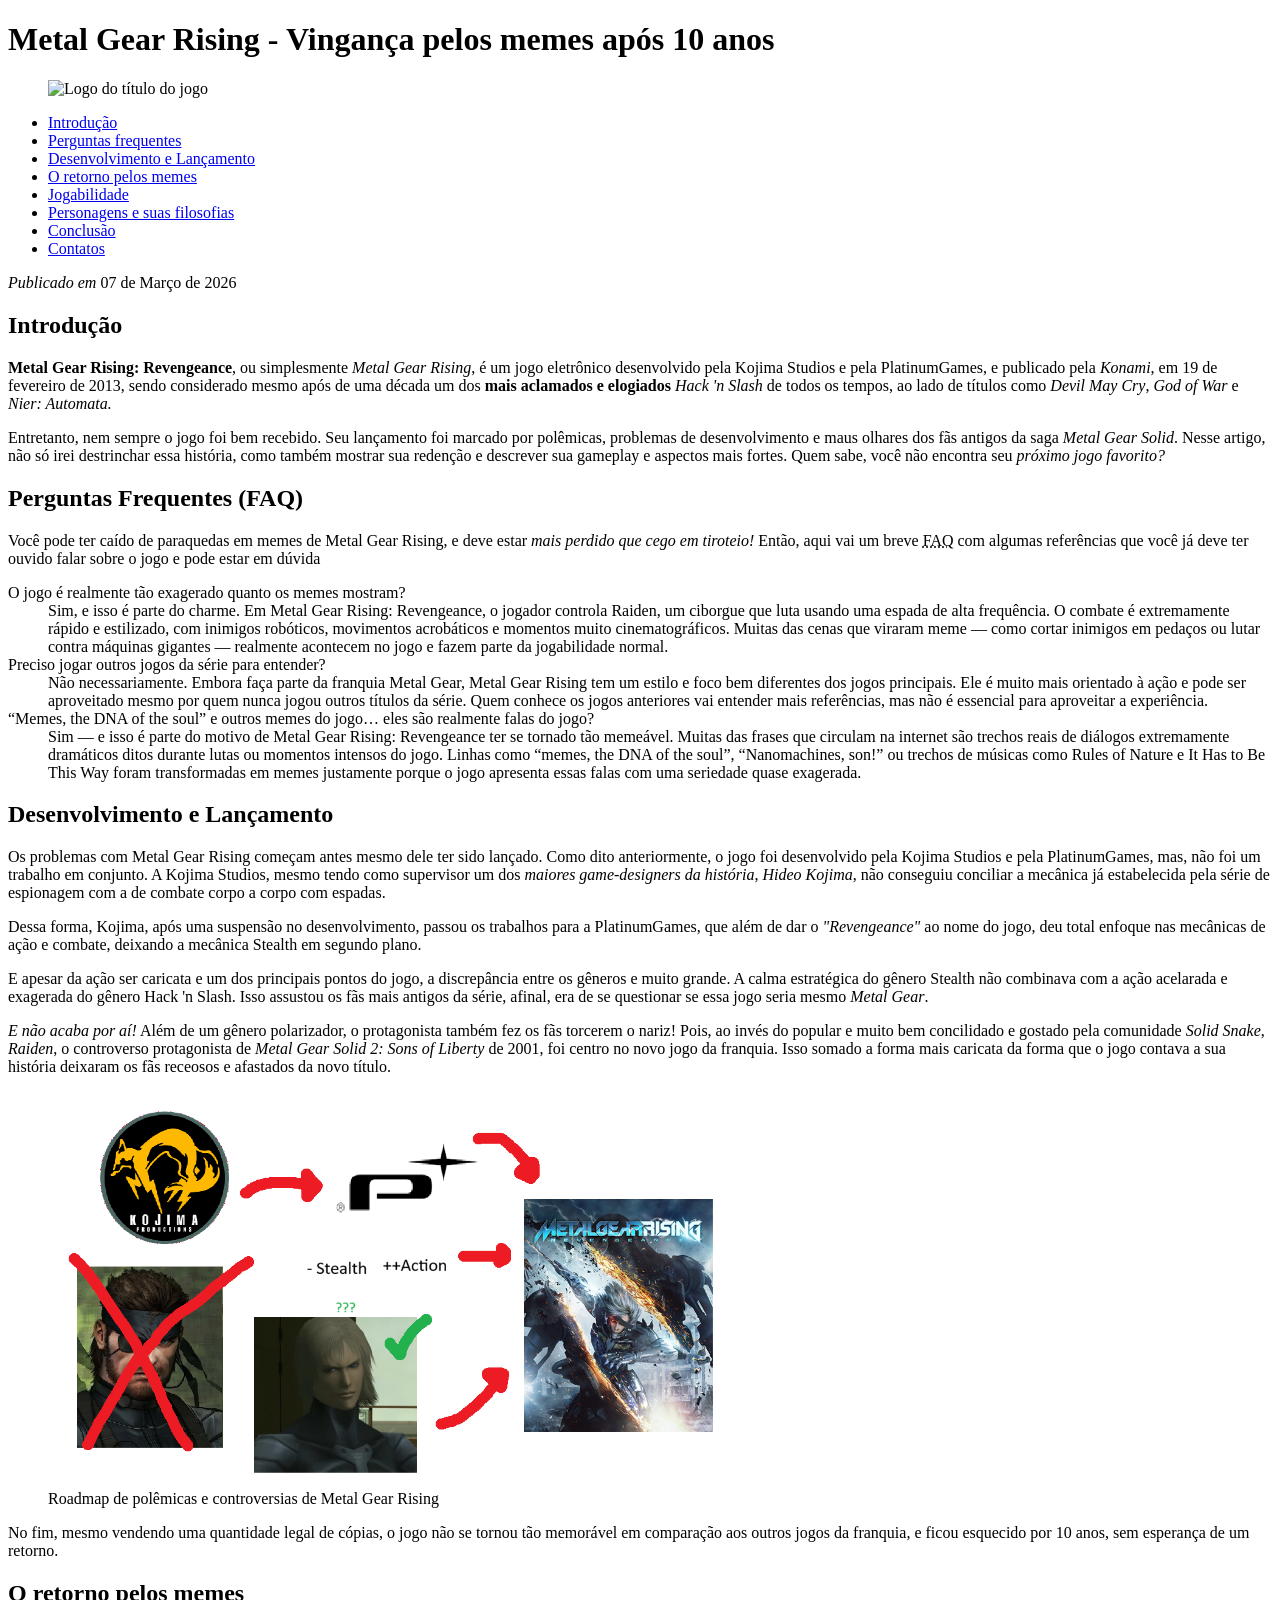
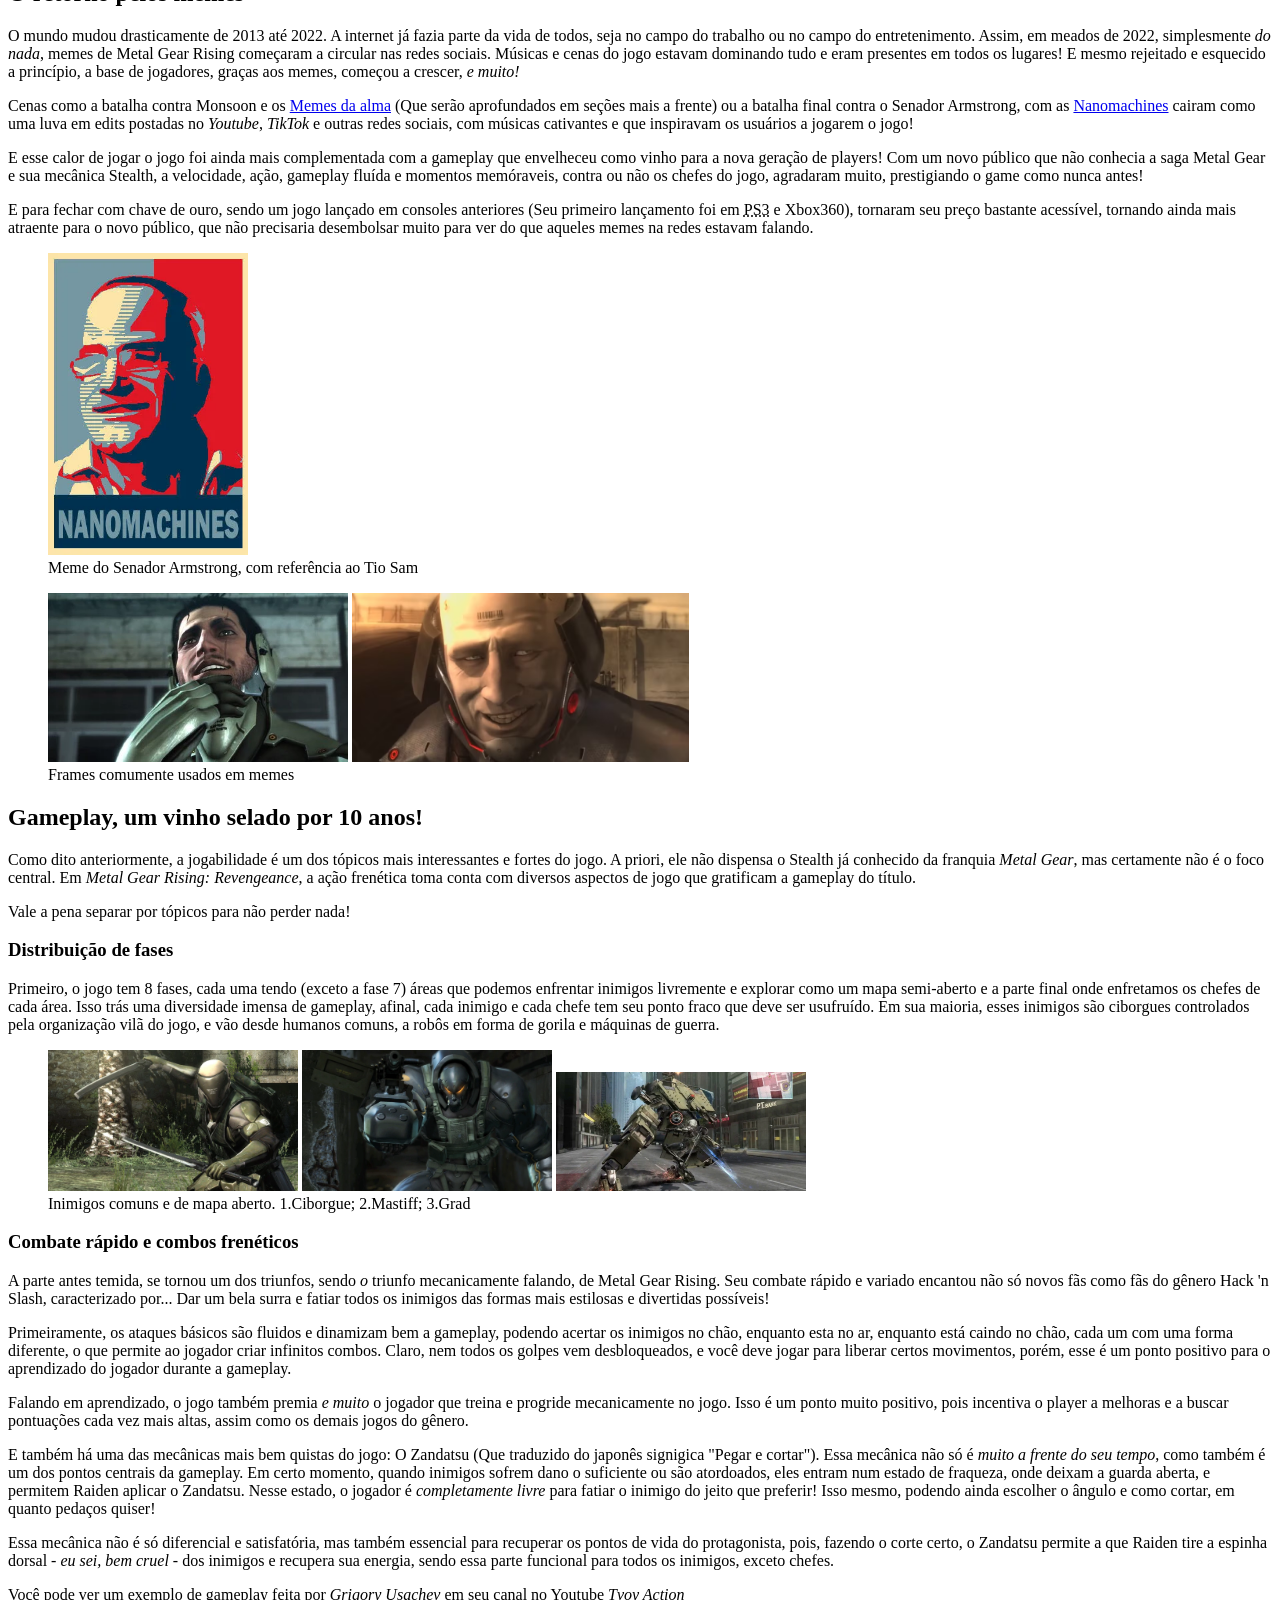
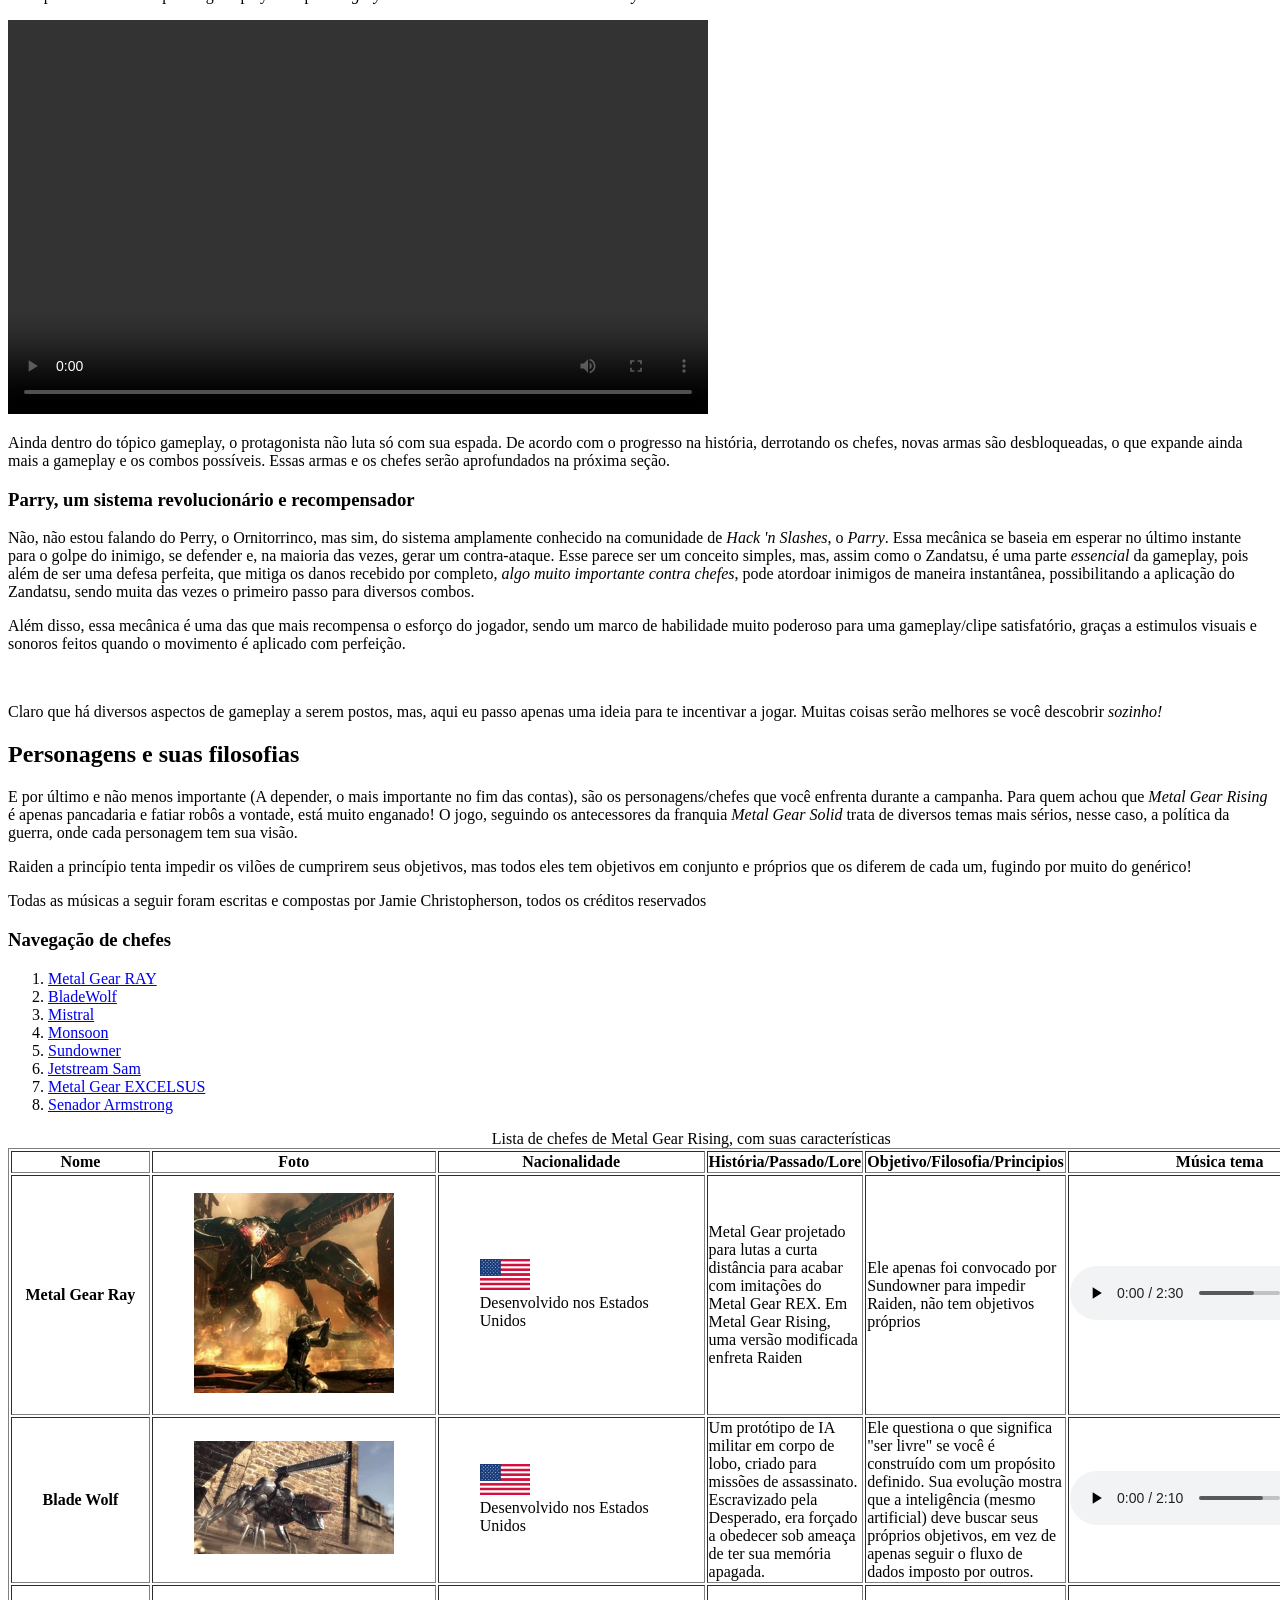
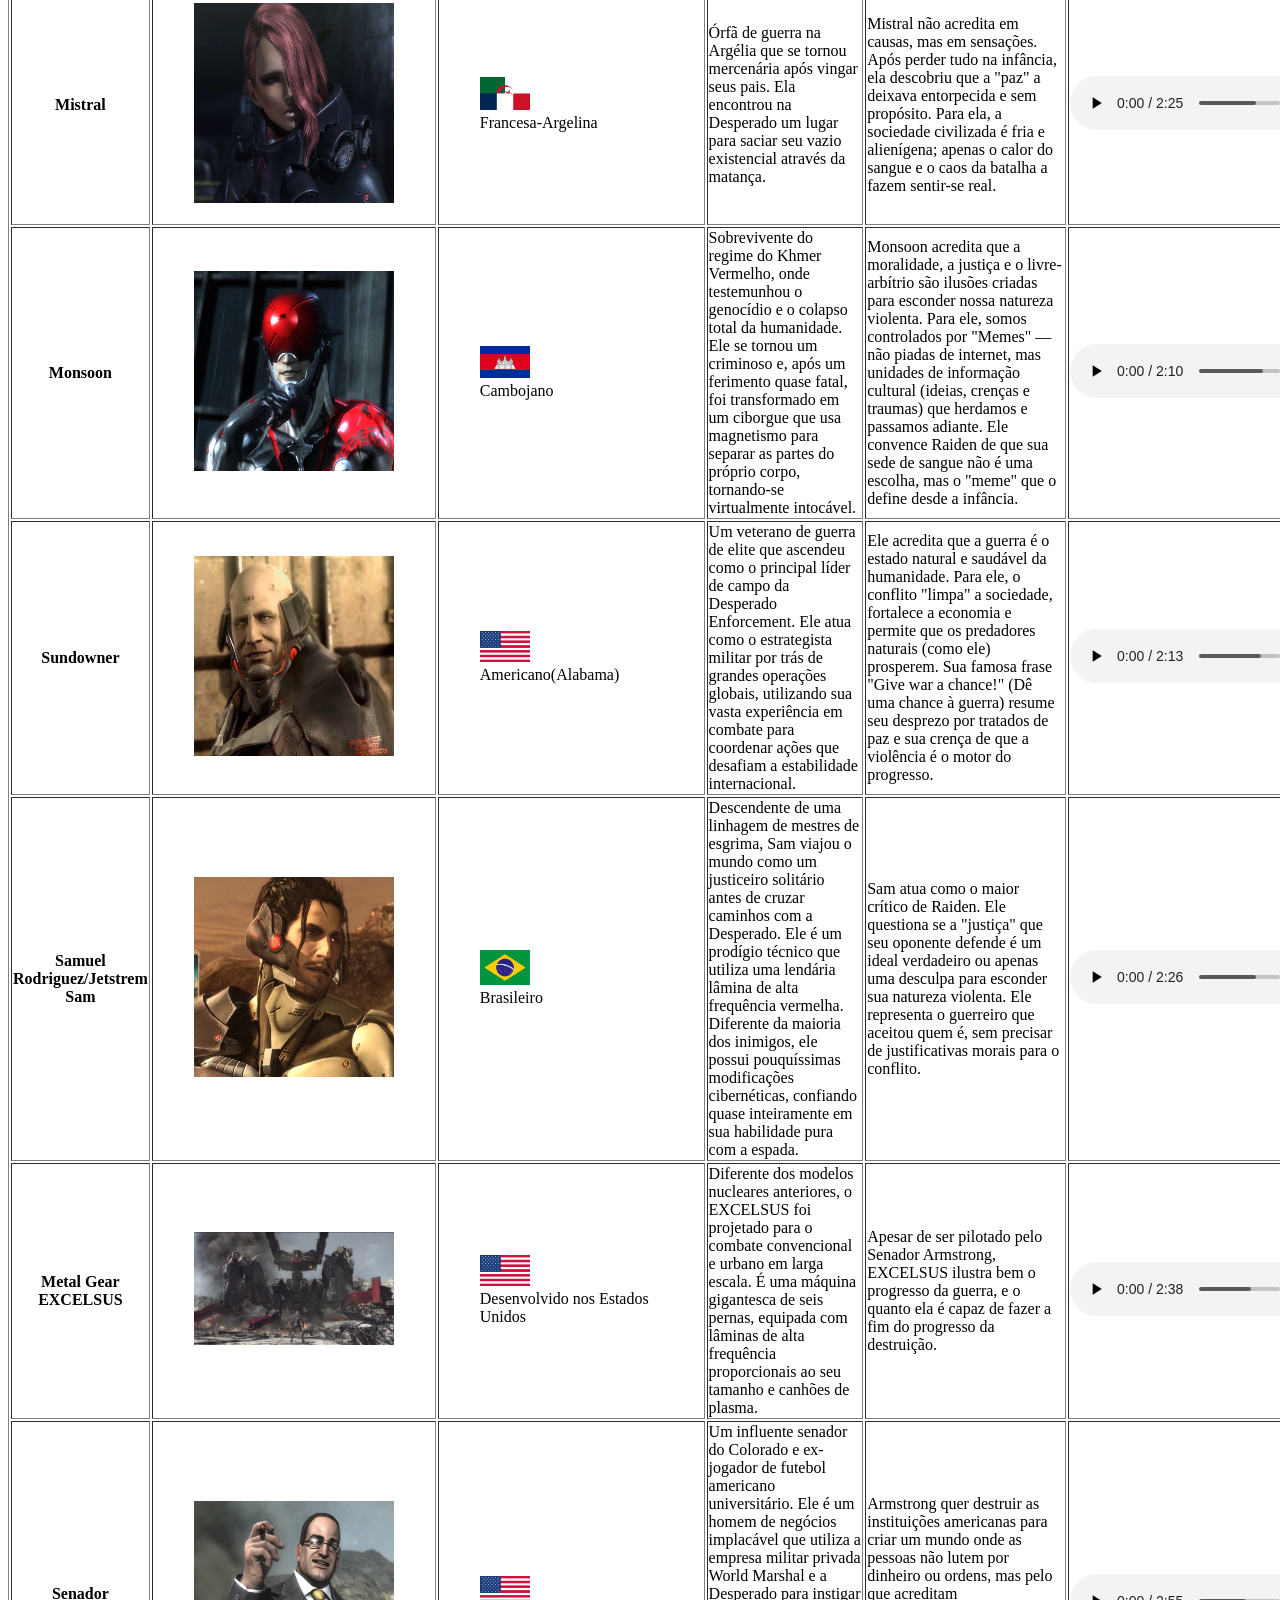
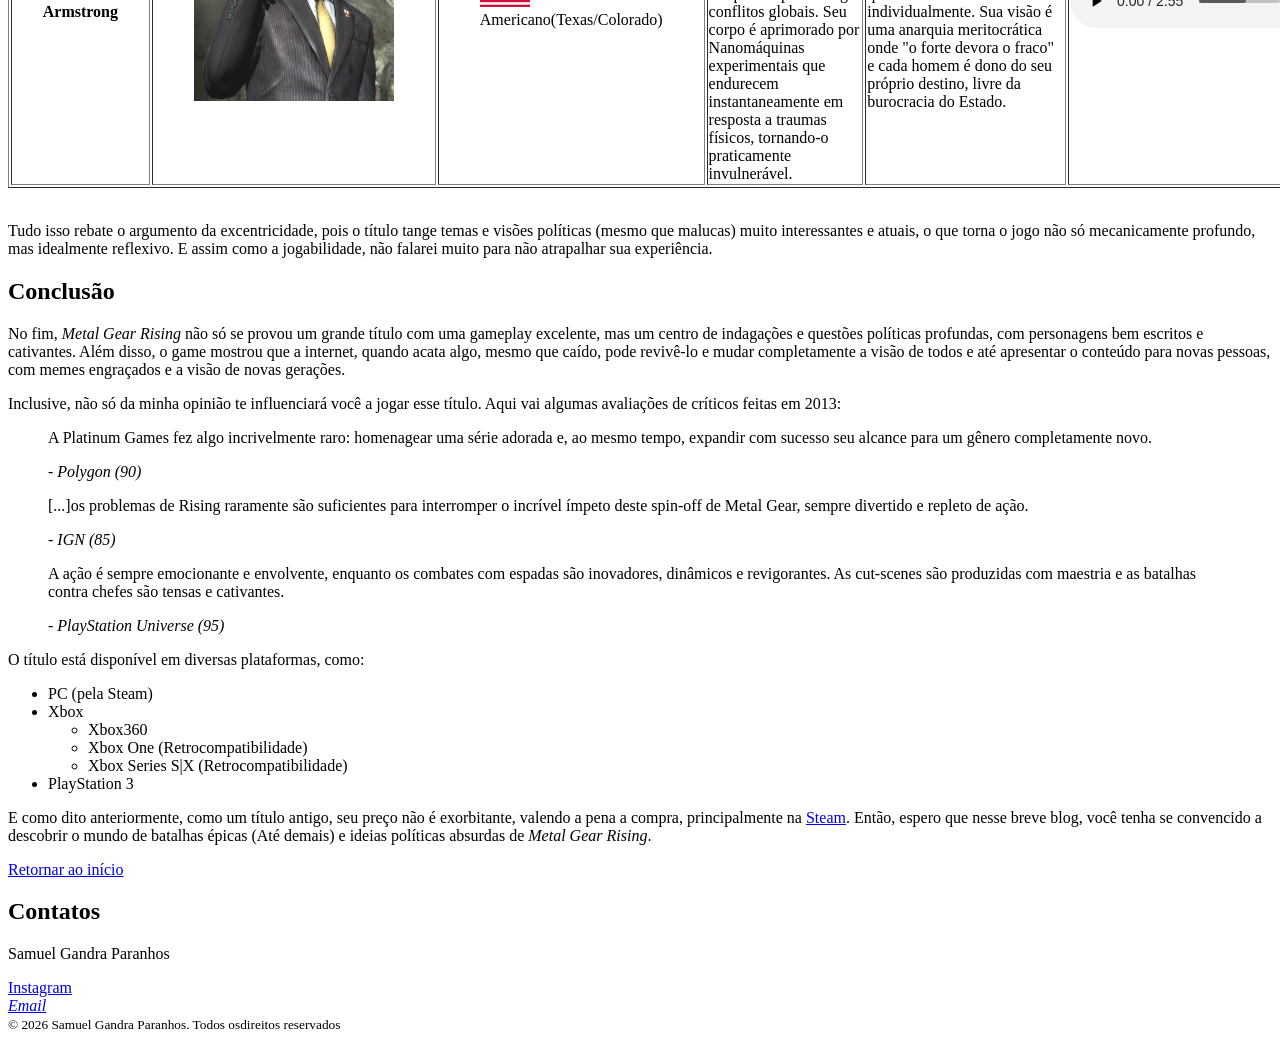
==== commit cf966950: "adição de borda a tabela (valeu Danilo)" ====
--- a/index.html
+++ b/index.html
@@ -213,7 +213,7 @@
                         
                     </ol>
                 </nav>
-                <table>
+                <table border="1">
                     <caption>Lista de chefes de Metal Gear Rising, com suas características</caption>
                     <thead>
                         <tr>
